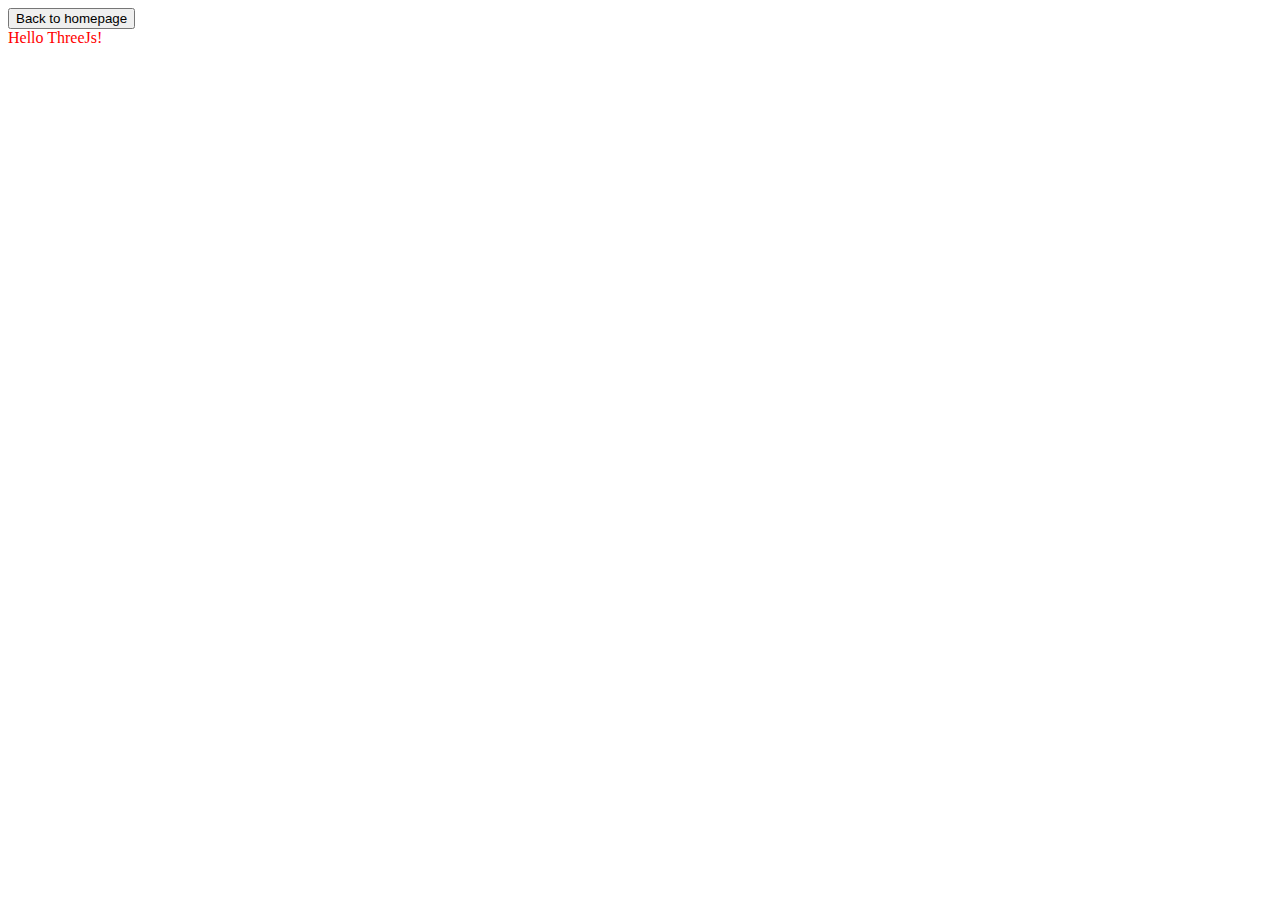
==== three/index.html @ 80b5d541 "update stuff" ====
<!DOCTYPE html>
<html >
<head><meta charset="utf-8">
<title>ThreeJs Playground</title>
<meta name="viewport" content="width=device-width, initial-scale=1">
<meta name="description" content="ThreeJs Playground"><link rel="modulepreload" href="/three/_payload.js"><link rel="modulepreload" as="script" crossorigin href="/static/entry.09808d03.js"><link rel="preload" as="style" href="/static/entry.b7f498ba.css"><link rel="modulepreload" as="script" crossorigin href="/static/three.db7d678b.js"><link rel="prefetch" as="script" crossorigin href="/static/error-component.956f4150.js"><link rel="stylesheet" href="/static/entry.b7f498ba.css"><style>.msg[data-v-6b28dd23]{color:red}</style></head>
<body ><div id="__nuxt"><div><!--[--><!--[--><button ariadisabled="false" type="button" class="el-button" style="" data-v-6b28dd23><!--v-if--><span class=""><!--[-->Back to homepage<!--]--></span></button><div class="msg" data-v-6b28dd23>Hello ThreeJs!</div><div data-v-6b28dd23></div><!--]--><!--]--></div></div><script type="module">import p from "/three/_payload.js";window.__NUXT__={...p,...({state:{},_errors:{},serverRendered:true,prerenderedAt:1683277976035,config:{public:{},app:{baseURL:"\u002F",buildAssetsDir:"\u002Fstatic\u002F",cdnURL:""}}})}</script><script type="module" src="/static/entry.09808d03.js" crossorigin></script></body>
</html>
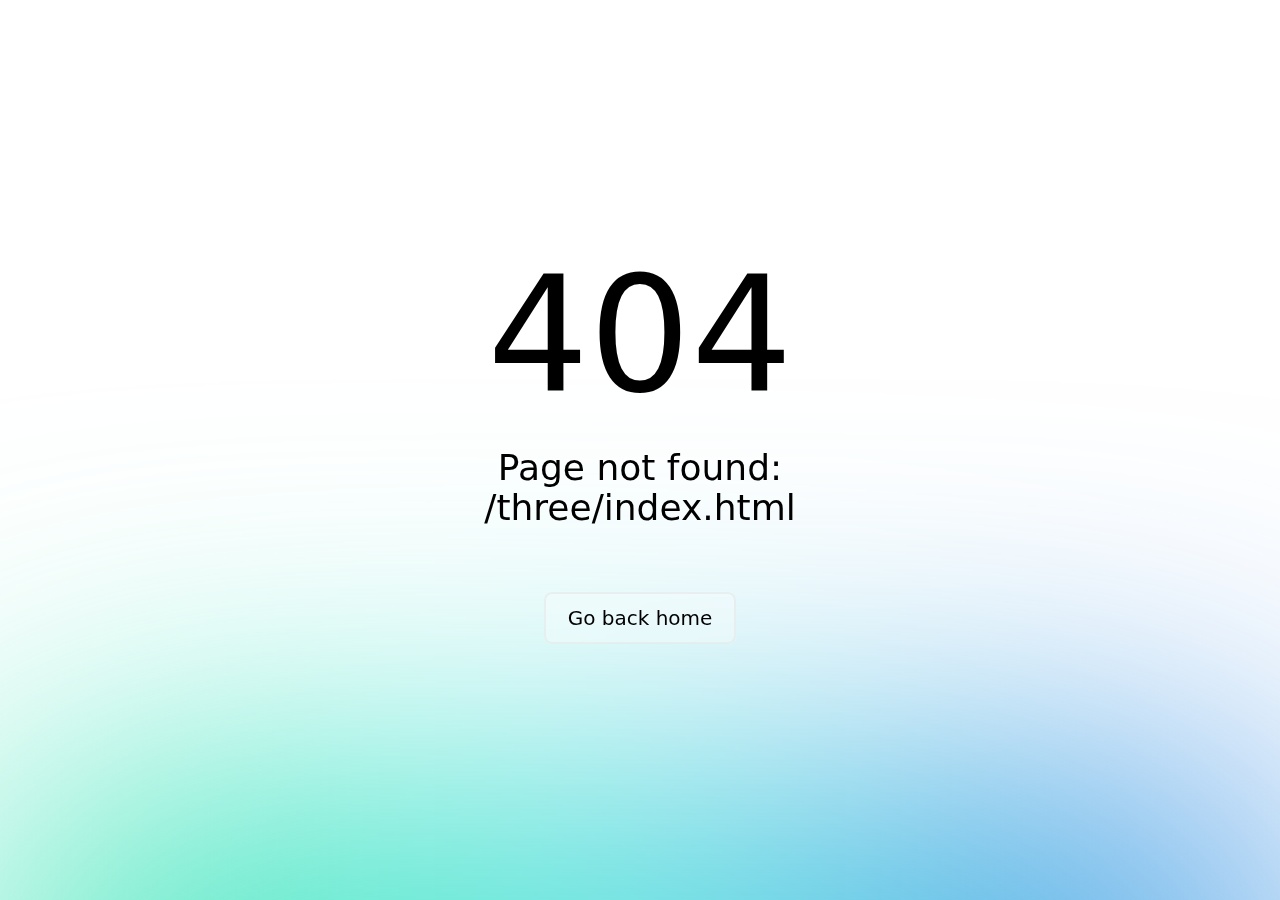
==== commit cd304594: "SSR set false" ====
--- a/three/index.html
+++ b/three/index.html
@@ -1,8 +1,6 @@
 <!DOCTYPE html>
 <html >
 <head><meta charset="utf-8">
-<title>ThreeJs Playground</title>
-<meta name="viewport" content="width=device-width, initial-scale=1">
-<meta name="description" content="ThreeJs Playground"><link rel="modulepreload" href="/three/_payload.js"><link rel="modulepreload" as="script" crossorigin href="/static/entry.09808d03.js"><link rel="preload" as="style" href="/static/entry.b7f498ba.css"><link rel="modulepreload" as="script" crossorigin href="/static/three.db7d678b.js"><link rel="prefetch" as="script" crossorigin href="/static/error-component.956f4150.js"><link rel="stylesheet" href="/static/entry.b7f498ba.css"><style>.msg[data-v-6b28dd23]{color:red}</style></head>
-<body ><div id="__nuxt"><div><!--[--><!--[--><button ariadisabled="false" type="button" class="el-button" style="" data-v-6b28dd23><!--v-if--><span class=""><!--[-->Back to homepage<!--]--></span></button><div class="msg" data-v-6b28dd23>Hello ThreeJs!</div><div data-v-6b28dd23></div><!--]--><!--]--></div></div><script type="module">import p from "/three/_payload.js";window.__NUXT__={...p,...({state:{},_errors:{},serverRendered:true,prerenderedAt:1683277976035,config:{public:{},app:{baseURL:"\u002F",buildAssetsDir:"\u002Fstatic\u002F",cdnURL:""}}})}</script><script type="module" src="/static/entry.09808d03.js" crossorigin></script></body>
+<meta name="viewport" content="width=device-width, initial-scale=1"><link rel="modulepreload" as="script" crossorigin href="/static/entry.09808d03.js"><link rel="preload" as="style" href="/static/entry.b7f498ba.css"><link rel="prefetch" as="script" crossorigin href="/static/error-component.956f4150.js"><link rel="stylesheet" href="/static/entry.b7f498ba.css"></head>
+<body ><div id="__nuxt"></div><script>window.__NUXT__={_errors:{},serverRendered:false,data:{},state:{},config:{public:{},app:{baseURL:"\u002F",buildAssetsDir:"\u002Fstatic\u002F",cdnURL:""}}}</script><script type="module" src="/static/entry.09808d03.js" crossorigin></script></body>
 </html>--- a/static/entry.b7f498ba.css
+++ b/static/entry.b7f498ba.css
@@ -0,0 +1 @@
+@charset "UTF-8";:root{--el-color-primary-rgb:64,158,255;--el-color-success-rgb:103,194,58;--el-color-warning-rgb:230,162,60;--el-color-danger-rgb:245,108,108;--el-color-error-rgb:245,108,108;--el-color-info-rgb:144,147,153;--el-font-size-extra-large:20px;--el-font-size-large:18px;--el-font-size-medium:16px;--el-font-size-base:14px;--el-font-size-small:13px;--el-font-size-extra-small:12px;--el-font-family:"Helvetica Neue",Helvetica,"PingFang SC","Hiragino Sans GB","Microsoft YaHei","微软雅黑",Arial,sans-serif;--el-font-weight-primary:500;--el-font-line-height-primary:24px;--el-index-normal:1;--el-index-top:1000;--el-index-popper:2000;--el-border-radius-base:4px;--el-border-radius-small:2px;--el-border-radius-round:20px;--el-border-radius-circle:100%;--el-transition-duration:.3s;--el-transition-duration-fast:.2s;--el-transition-function-ease-in-out-bezier:cubic-bezier(.645,.045,.355,1);--el-transition-function-fast-bezier:cubic-bezier(.23,1,.32,1);--el-transition-all:all var(--el-transition-duration) var(--el-transition-function-ease-in-out-bezier);--el-transition-fade:opacity var(--el-transition-duration) var(--el-transition-function-fast-bezier);--el-transition-md-fade:transform var(--el-transition-duration) var(--el-transition-function-fast-bezier),opacity var(--el-transition-duration) var(--el-transition-function-fast-bezier);--el-transition-fade-linear:opacity var(--el-transition-duration-fast) linear;--el-transition-border:border-color var(--el-transition-duration-fast) var(--el-transition-function-ease-in-out-bezier);--el-transition-box-shadow:box-shadow var(--el-transition-duration-fast) var(--el-transition-function-ease-in-out-bezier);--el-transition-color:color var(--el-transition-duration-fast) var(--el-transition-function-ease-in-out-bezier);--el-component-size-large:40px;--el-component-size:32px;--el-component-size-small:24px;--el-color-white:#fff;--el-color-black:#000;--el-color-primary:#409eff;--el-color-primary-light-3:#79bbff;--el-color-primary-light-5:#a0cfff;--el-color-primary-light-7:#c6e2ff;--el-color-primary-light-8:#d9ecff;--el-color-primary-light-9:#ecf5ff;--el-color-primary-dark-2:#337ecc;--el-color-success:#67c23a;--el-color-success-light-3:#95d475;--el-color-success-light-5:#b3e19d;--el-color-success-light-7:#d1edc4;--el-color-success-light-8:#e1f3d8;--el-color-success-light-9:#f0f9eb;--el-color-success-dark-2:#529b2e;--el-color-warning:#e6a23c;--el-color-warning-light-3:#eebe77;--el-color-warning-light-5:#f3d19e;--el-color-warning-light-7:#f8e3c5;--el-color-warning-light-8:#faecd8;--el-color-warning-light-9:#fdf6ec;--el-color-warning-dark-2:#b88230;--el-color-danger:#f56c6c;--el-color-danger-light-3:#f89898;--el-color-danger-light-5:#fab6b6;--el-color-danger-light-7:#fcd3d3;--el-color-danger-light-8:#fde2e2;--el-color-danger-light-9:#fef0f0;--el-color-danger-dark-2:#c45656;--el-color-error:#f56c6c;--el-color-error-light-3:#f89898;--el-color-error-light-5:#fab6b6;--el-color-error-light-7:#fcd3d3;--el-color-error-light-8:#fde2e2;--el-color-error-light-9:#fef0f0;--el-color-error-dark-2:#c45656;--el-color-info:#909399;--el-color-info-light-3:#b1b3b8;--el-color-info-light-5:#c8c9cc;--el-color-info-light-7:#dedfe0;--el-color-info-light-8:#e9e9eb;--el-color-info-light-9:#f4f4f5;--el-color-info-dark-2:#73767a;--el-bg-color:#fff;--el-bg-color-page:#f2f3f5;--el-bg-color-overlay:#fff;--el-text-color-primary:#303133;--el-text-color-regular:#606266;--el-text-color-secondary:#909399;--el-text-color-placeholder:#a8abb2;--el-text-color-disabled:#c0c4cc;--el-border-color:#dcdfe6;--el-border-color-light:#e4e7ed;--el-border-color-lighter:#ebeef5;--el-border-color-extra-light:#f2f6fc;--el-border-color-dark:#d4d7de;--el-border-color-darker:#cdd0d6;--el-fill-color:#f0f2f5;--el-fill-color-light:#f5f7fa;--el-fill-color-lighter:#fafafa;--el-fill-color-extra-light:#fafcff;--el-fill-color-dark:#ebedf0;--el-fill-color-darker:#e6e8eb;--el-fill-color-blank:#fff;--el-box-shadow:0px 12px 32px 4px rgba(0,0,0,.04),0px 8px 20px rgba(0,0,0,.08);--el-box-shadow-light:0px 0px 12px rgba(0,0,0,.12);--el-box-shadow-lighter:0px 0px 6px rgba(0,0,0,.12);--el-box-shadow-dark:0px 16px 48px 16px rgba(0,0,0,.08),0px 12px 32px rgba(0,0,0,.12),0px 8px 16px -8px rgba(0,0,0,.16);--el-disabled-bg-color:var(--el-fill-color-light);--el-disabled-text-color:var(--el-text-color-placeholder);--el-disabled-border-color:var(--el-border-color-light);--el-overlay-color:rgba(0,0,0,.8);--el-overlay-color-light:rgba(0,0,0,.7);--el-overlay-color-lighter:rgba(0,0,0,.5);--el-mask-color:hsla(0,0%,100%,.9);--el-mask-color-extra-light:hsla(0,0%,100%,.3);--el-border-width:1px;--el-border-style:solid;--el-border-color-hover:var(--el-text-color-disabled);--el-border:var(--el-border-width) var(--el-border-style) var(--el-border-color);--el-svg-monochrome-grey:var(--el-border-color);color-scheme:light}.fade-in-linear-enter-active,.fade-in-linear-leave-active{transition:var(--el-transition-fade-linear)}.fade-in-linear-enter-from,.fade-in-linear-leave-to{opacity:0}.el-fade-in-linear-enter-active,.el-fade-in-linear-leave-active{transition:var(--el-transition-fade-linear)}.el-fade-in-linear-enter-from,.el-fade-in-linear-leave-to{opacity:0}.el-fade-in-enter-active,.el-fade-in-leave-active{transition:all var(--el-transition-duration) cubic-bezier(.55,0,.1,1)}.el-fade-in-enter-from,.el-fade-in-leave-active{opacity:0}.el-zoom-in-center-enter-active,.el-zoom-in-center-leave-active{transition:all var(--el-transition-duration) cubic-bezier(.55,0,.1,1)}.el-zoom-in-center-enter-from,.el-zoom-in-center-leave-active{opacity:0;transform:scaleX(0)}.el-zoom-in-top-enter-active,.el-zoom-in-top-leave-active{opacity:1;transform:scaleY(1);transform-origin:center top;transition:var(--el-transition-md-fade)}.el-zoom-in-top-enter-active[data-popper-placement^=top],.el-zoom-in-top-leave-active[data-popper-placement^=top]{transform-origin:center bottom}.el-zoom-in-top-enter-from,.el-zoom-in-top-leave-active{opacity:0;transform:scaleY(0)}.el-zoom-in-bottom-enter-active,.el-zoom-in-bottom-leave-active{opacity:1;transform:scaleY(1);transform-origin:center bottom;transition:var(--el-transition-md-fade)}.el-zoom-in-bottom-enter-from,.el-zoom-in-bottom-leave-active{opacity:0;transform:scaleY(0)}.el-zoom-in-left-enter-active,.el-zoom-in-left-leave-active{opacity:1;transform:scale(1);transform-origin:top left;transition:var(--el-transition-md-fade)}.el-zoom-in-left-enter-from,.el-zoom-in-left-leave-active{opacity:0;transform:scale(.45)}.collapse-transition{transition:var(--el-transition-duration) height ease-in-out,var(--el-transition-duration) padding-top ease-in-out,var(--el-transition-duration) padding-bottom ease-in-out}.el-collapse-transition-enter-active,.el-collapse-transition-leave-active{transition:var(--el-transition-duration) max-height ease-in-out,var(--el-transition-duration) padding-top ease-in-out,var(--el-transition-duration) padding-bottom ease-in-out}.horizontal-collapse-transition{transition:var(--el-transition-duration) width ease-in-out,var(--el-transition-duration) padding-left ease-in-out,var(--el-transition-duration) padding-right ease-in-out}.el-list-enter-active,.el-list-leave-active{transition:all 1s}.el-list-enter-from,.el-list-leave-to{opacity:0;transform:translateY(-30px)}.el-list-leave-active{position:absolute!important}.el-opacity-transition{transition:opacity var(--el-transition-duration) cubic-bezier(.55,0,.1,1)}.el-icon-loading{animation:rotating 2s linear infinite}.el-icon--right{margin-left:5px}.el-icon--left{margin-right:5px}@keyframes rotating{0%{transform:rotate(0)}to{transform:rotate(1turn)}}.el-icon{--color:inherit;fill:currentColor;align-items:center;color:var(--color);display:inline-flex;font-size:inherit;height:1em;justify-content:center;line-height:1em;position:relative;width:1em}.el-icon.is-loading{animation:rotating 2s linear infinite}.el-icon svg{height:1em;width:1em}.el-affix--fixed{position:fixed}.el-alert{--el-alert-padding:8px 16px;--el-alert-border-radius-base:var(--el-border-radius-base);--el-alert-title-font-size:13px;--el-alert-description-font-size:12px;--el-alert-close-font-size:12px;--el-alert-close-customed-font-size:13px;--el-alert-icon-size:16px;--el-alert-icon-large-size:28px;align-items:center;background-color:var(--el-color-white);border-radius:var(--el-alert-border-radius-base);box-sizing:border-box;display:flex;margin:0;opacity:1;overflow:hidden;padding:var(--el-alert-padding);position:relative;transition:opacity var(--el-transition-duration-fast);width:100%}.el-alert.is-light .el-alert__close-btn{color:var(--el-text-color-placeholder)}.el-alert.is-dark .el-alert__close-btn,.el-alert.is-dark .el-alert__description{color:var(--el-color-white)}.el-alert.is-center{justify-content:center}.el-alert--success{--el-alert-bg-color:var(--el-color-success-light-9)}.el-alert--success.is-light{background-color:var(--el-alert-bg-color)}.el-alert--success.is-light,.el-alert--success.is-light .el-alert__description{color:var(--el-color-success)}.el-alert--success.is-dark{background-color:var(--el-color-success);color:var(--el-color-white)}.el-alert--info{--el-alert-bg-color:var(--el-color-info-light-9)}.el-alert--info.is-light{background-color:var(--el-alert-bg-color)}.el-alert--info.is-light,.el-alert--info.is-light .el-alert__description{color:var(--el-color-info)}.el-alert--info.is-dark{background-color:var(--el-color-info);color:var(--el-color-white)}.el-alert--warning{--el-alert-bg-color:var(--el-color-warning-light-9)}.el-alert--warning.is-light{background-color:var(--el-alert-bg-color)}.el-alert--warning.is-light,.el-alert--warning.is-light .el-alert__description{color:var(--el-color-warning)}.el-alert--warning.is-dark{background-color:var(--el-color-warning);color:var(--el-color-white)}.el-alert--error{--el-alert-bg-color:var(--el-color-error-light-9)}.el-alert--error.is-light{background-color:var(--el-alert-bg-color)}.el-alert--error.is-light,.el-alert--error.is-light .el-alert__description{color:var(--el-color-error)}.el-alert--error.is-dark{background-color:var(--el-color-error);color:var(--el-color-white)}.el-alert__content{display:table-cell;padding:0 8px}.el-alert .el-alert__icon{font-size:var(--el-alert-icon-size);width:var(--el-alert-icon-size)}.el-alert .el-alert__icon.is-big{font-size:var(--el-alert-icon-large-size);width:var(--el-alert-icon-large-size)}.el-alert__title{font-size:var(--el-alert-title-font-size);line-height:18px;vertical-align:text-top}.el-alert__title.is-bold{font-weight:700}.el-alert .el-alert__description{font-size:var(--el-alert-description-font-size);margin:5px 0 0}.el-alert .el-alert__close-btn{cursor:pointer;font-size:var(--el-alert-close-font-size);opacity:1;position:absolute;right:15px;top:12px}.el-alert .el-alert__close-btn.is-customed{font-size:var(--el-alert-close-customed-font-size);font-style:normal;top:9px}.el-alert-fade-enter-from,.el-alert-fade-leave-active{opacity:0}.el-aside{box-sizing:border-box;flex-shrink:0;overflow:auto;width:var(--el-aside-width,300px)}.el-autocomplete{display:inline-block;position:relative}.el-autocomplete__popper.el-popper{background:var(--el-bg-color-overlay);box-shadow:var(--el-box-shadow-light)}.el-autocomplete__popper.el-popper,.el-autocomplete__popper.el-popper .el-popper__arrow:before{border:1px solid var(--el-border-color-light)}.el-autocomplete__popper.el-popper[data-popper-placement^=top] .el-popper__arrow:before{border-left-color:transparent;border-top-color:transparent}.el-autocomplete__popper.el-popper[data-popper-placement^=bottom] .el-popper__arrow:before{border-bottom-color:transparent;border-right-color:transparent}.el-autocomplete__popper.el-popper[data-popper-placement^=left] .el-popper__arrow:before{border-bottom-color:transparent;border-left-color:transparent}.el-autocomplete__popper.el-popper[data-popper-placement^=right] .el-popper__arrow:before{border-right-color:transparent;border-top-color:transparent}.el-autocomplete-suggestion{border-radius:var(--el-border-radius-base);box-sizing:border-box}.el-autocomplete-suggestion__wrap{box-sizing:border-box;max-height:280px;padding:10px 0}.el-autocomplete-suggestion__list{margin:0;padding:0}.el-autocomplete-suggestion li{color:var(--el-text-color-regular);cursor:pointer;font-size:var(--el-font-size-base);line-height:34px;list-style:none;margin:0;overflow:hidden;padding:0 20px;text-align:left;text-overflow:ellipsis;white-space:nowrap}.el-autocomplete-suggestion li.highlighted,.el-autocomplete-suggestion li:hover{background-color:var(--el-fill-color-light)}.el-autocomplete-suggestion li.divider{border-top:1px solid var(--el-color-black);margin-top:6px}.el-autocomplete-suggestion li.divider:last-child{margin-bottom:-6px}.el-autocomplete-suggestion.is-loading li{color:var(--el-text-color-secondary);font-size:20px;height:100px;line-height:100px;text-align:center}.el-autocomplete-suggestion.is-loading li:after{content:"";display:inline-block;height:100%;vertical-align:middle}.el-autocomplete-suggestion.is-loading li:hover{background-color:var(--el-bg-color-overlay)}.el-autocomplete-suggestion.is-loading .el-icon-loading{vertical-align:middle}.el-avatar{--el-avatar-text-color:var(--el-color-white);--el-avatar-bg-color:var(--el-text-color-disabled);--el-avatar-text-size:14px;--el-avatar-icon-size:18px;--el-avatar-border-radius:var(--el-border-radius-base);--el-avatar-size-large:56px;--el-avatar-size-small:24px;--el-avatar-size:40px;align-items:center;background:var(--el-avatar-bg-color);box-sizing:border-box;color:var(--el-avatar-text-color);display:inline-flex;font-size:var(--el-avatar-text-size);height:var(--el-avatar-size);justify-content:center;overflow:hidden;text-align:center;width:var(--el-avatar-size)}.el-avatar>img{display:block;height:100%}.el-avatar--circle{border-radius:50%}.el-avatar--square{border-radius:var(--el-avatar-border-radius)}.el-avatar--icon{font-size:var(--el-avatar-icon-size)}.el-avatar--small{--el-avatar-size:24px}.el-avatar--large{--el-avatar-size:56px}.el-backtop{--el-backtop-bg-color:var(--el-bg-color-overlay);--el-backtop-text-color:var(--el-color-primary);--el-backtop-hover-bg-color:var(--el-border-color-extra-light);align-items:center;background-color:var(--el-backtop-bg-color);border-radius:50%;box-shadow:var(--el-box-shadow-lighter);color:var(--el-backtop-text-color);cursor:pointer;display:flex;font-size:20px;height:40px;justify-content:center;position:fixed;width:40px;z-index:5}.el-backtop:hover{background-color:var(--el-backtop-hover-bg-color)}.el-backtop__icon{font-size:20px}.el-badge{--el-badge-bg-color:var(--el-color-danger);--el-badge-radius:10px;--el-badge-font-size:12px;--el-badge-padding:6px;--el-badge-size:18px;display:inline-block;position:relative;vertical-align:middle;width:-moz-fit-content;width:fit-content}.el-badge__content{align-items:center;background-color:var(--el-badge-bg-color);border:1px solid var(--el-bg-color);border-radius:var(--el-badge-radius);color:var(--el-color-white);display:inline-flex;font-size:var(--el-badge-font-size);height:var(--el-badge-size);justify-content:center;padding:0 var(--el-badge-padding);white-space:nowrap}.el-badge__content.is-fixed{position:absolute;right:calc(1px + var(--el-badge-size)/2);top:0;transform:translateY(-50%) translate(100%);z-index:var(--el-index-normal)}.el-badge__content.is-fixed.is-dot{right:5px}.el-badge__content.is-dot{border-radius:50%;height:8px;padding:0;right:0;width:8px}.el-badge__content--primary{background-color:var(--el-color-primary)}.el-badge__content--success{background-color:var(--el-color-success)}.el-badge__content--warning{background-color:var(--el-color-warning)}.el-badge__content--info{background-color:var(--el-color-info)}.el-badge__content--danger{background-color:var(--el-color-danger)}.el-breadcrumb{font-size:14px;line-height:1}.el-breadcrumb:after,.el-breadcrumb:before{content:"";display:table}.el-breadcrumb:after{clear:both}.el-breadcrumb__separator{color:var(--el-text-color-placeholder);font-weight:700;margin:0 9px}.el-breadcrumb__separator.el-icon{font-weight:400;margin:0 6px}.el-breadcrumb__separator.el-icon svg{vertical-align:middle}.el-breadcrumb__item{align-items:center;display:inline-flex;float:left}.el-breadcrumb__inner{color:var(--el-text-color-regular)}.el-breadcrumb__inner a,.el-breadcrumb__inner.is-link{color:var(--el-text-color-primary);font-weight:700;text-decoration:none;transition:var(--el-transition-color)}.el-breadcrumb__inner a:hover,.el-breadcrumb__inner.is-link:hover{color:var(--el-color-primary);cursor:pointer}.el-breadcrumb__item:last-child .el-breadcrumb__inner,.el-breadcrumb__item:last-child .el-breadcrumb__inner a,.el-breadcrumb__item:last-child .el-breadcrumb__inner a:hover,.el-breadcrumb__item:last-child .el-breadcrumb__inner:hover{color:var(--el-text-color-regular);cursor:text;font-weight:400}.el-breadcrumb__item:last-child .el-breadcrumb__separator{display:none}.el-button-group{display:inline-block;vertical-align:middle}.el-button-group:after,.el-button-group:before{content:"";display:table}.el-button-group:after{clear:both}.el-button-group>.el-button{float:left;position:relative}.el-button-group>.el-button+.el-button{margin-left:0}.el-button-group>.el-button:first-child{border-bottom-right-radius:0;border-top-right-radius:0}.el-button-group>.el-button:last-child{border-bottom-left-radius:0;border-top-left-radius:0}.el-button-group>.el-button:first-child:last-child{border-bottom-left-radius:var(--el-border-radius-base);border-bottom-right-radius:var(--el-border-radius-base);border-top-left-radius:var(--el-border-radius-base);border-top-right-radius:var(--el-border-radius-base)}.el-button-group>.el-button:first-child:last-child.is-round{border-radius:var(--el-border-radius-round)}.el-button-group>.el-button:first-child:last-child.is-circle{border-radius:50%}.el-button-group>.el-button:not(:first-child):not(:last-child){border-radius:0}.el-button-group>.el-button:not(:last-child){margin-right:-1px}.el-button-group>.el-button.is-active,.el-button-group>.el-button:active,.el-button-group>.el-button:focus,.el-button-group>.el-button:hover{z-index:1}.el-button-group>.el-dropdown>.el-button{border-bottom-left-radius:0;border-left-color:var(--el-button-divide-border-color);border-top-left-radius:0}.el-button-group .el-button--primary:first-child{border-right-color:var(--el-button-divide-border-color)}.el-button-group .el-button--primary:last-child{border-left-color:var(--el-button-divide-border-color)}.el-button-group .el-button--primary:not(:first-child):not(:last-child){border-left-color:var(--el-button-divide-border-color);border-right-color:var(--el-button-divide-border-color)}.el-button-group .el-button--success:first-child{border-right-color:var(--el-button-divide-border-color)}.el-button-group .el-button--success:last-child{border-left-color:var(--el-button-divide-border-color)}.el-button-group .el-button--success:not(:first-child):not(:last-child){border-left-color:var(--el-button-divide-border-color);border-right-color:var(--el-button-divide-border-color)}.el-button-group .el-button--warning:first-child{border-right-color:var(--el-button-divide-border-color)}.el-button-group .el-button--warning:last-child{border-left-color:var(--el-button-divide-border-color)}.el-button-group .el-button--warning:not(:first-child):not(:last-child){border-left-color:var(--el-button-divide-border-color);border-right-color:var(--el-button-divide-border-color)}.el-button-group .el-button--danger:first-child{border-right-color:var(--el-button-divide-border-color)}.el-button-group .el-button--danger:last-child{border-left-color:var(--el-button-divide-border-color)}.el-button-group .el-button--danger:not(:first-child):not(:last-child){border-left-color:var(--el-button-divide-border-color);border-right-color:var(--el-button-divide-border-color)}.el-button-group .el-button--info:first-child{border-right-color:var(--el-button-divide-border-color)}.el-button-group .el-button--info:last-child{border-left-color:var(--el-button-divide-border-color)}.el-button-group .el-button--info:not(:first-child):not(:last-child){border-left-color:var(--el-button-divide-border-color);border-right-color:var(--el-button-divide-border-color)}.el-button{--el-button-font-weight:var(--el-font-weight-primary);--el-button-border-color:var(--el-border-color);--el-button-bg-color:var(--el-fill-color-blank);--el-button-text-color:var(--el-text-color-regular);--el-button-disabled-text-color:var(--el-disabled-text-color);--el-button-disabled-bg-color:var(--el-fill-color-blank);--el-button-disabled-border-color:var(--el-border-color-light);--el-button-divide-border-color:hsla(0,0%,100%,.5);--el-button-hover-text-color:var(--el-color-primary);--el-button-hover-bg-color:var(--el-color-primary-light-9);--el-button-hover-border-color:var(--el-color-primary-light-7);--el-button-active-text-color:var(--el-button-hover-text-color);--el-button-active-border-color:var(--el-color-primary);--el-button-active-bg-color:var(--el-button-hover-bg-color);--el-button-outline-color:var(--el-color-primary-light-5);--el-button-hover-link-text-color:var(--el-color-info);--el-button-active-color:var(--el-text-color-primary);align-items:center;-webkit-appearance:none;background-color:var(--el-button-bg-color);border:var(--el-border);border-color:var(--el-button-border-color);border-radius:var(--el-border-radius-base);box-sizing:border-box;color:var(--el-button-text-color);cursor:pointer;display:inline-flex;font-size:var(--el-font-size-base);font-weight:var(--el-button-font-weight);height:32px;justify-content:center;line-height:1;outline:0;padding:8px 15px;text-align:center;transition:.1s;-webkit-user-select:none;user-select:none;vertical-align:middle;white-space:nowrap}.el-button:focus,.el-button:hover{background-color:var(--el-button-hover-bg-color);border-color:var(--el-button-hover-border-color);color:var(--el-button-hover-text-color);outline:0}.el-button:active{background-color:var(--el-button-active-bg-color);border-color:var(--el-button-active-border-color);color:var(--el-button-active-text-color);outline:0}.el-button:focus-visible{outline:2px solid var(--el-button-outline-color);outline-offset:1px}.el-button>span{align-items:center;display:inline-flex}.el-button+.el-button{margin-left:12px}.el-button.is-round{padding:8px 15px}.el-button::-moz-focus-inner{border:0}.el-button [class*=el-icon]+span{margin-left:6px}.el-button [class*=el-icon] svg{vertical-align:bottom}.el-button.is-plain{--el-button-hover-text-color:var(--el-color-primary);--el-button-hover-bg-color:var(--el-fill-color-blank);--el-button-hover-border-color:var(--el-color-primary)}.el-button.is-active{background-color:var(--el-button-active-bg-color);border-color:var(--el-button-active-border-color);color:var(--el-button-active-text-color);outline:0}.el-button.is-disabled,.el-button.is-disabled:focus,.el-button.is-disabled:hover{background-color:var(--el-button-disabled-bg-color);background-image:none;border-color:var(--el-button-disabled-border-color);color:var(--el-button-disabled-text-color);cursor:not-allowed}.el-button.is-loading{pointer-events:none;position:relative}.el-button.is-loading:before{background-color:var(--el-mask-color-extra-light);border-radius:inherit;bottom:-1px;content:"";left:-1px;pointer-events:none;position:absolute;right:-1px;top:-1px;z-index:1}.el-button.is-round{border-radius:var(--el-border-radius-round)}.el-button.is-circle{border-radius:50%;padding:8px}.el-button.is-text{background-color:transparent;border:0 solid transparent;color:var(--el-button-text-color)}.el-button.is-text.is-disabled{background-color:transparent!important;color:var(--el-button-disabled-text-color)}.el-button.is-text:not(.is-disabled):focus,.el-button.is-text:not(.is-disabled):hover{background-color:var(--el-fill-color-light)}.el-button.is-text:not(.is-disabled):focus-visible{outline:2px solid var(--el-button-outline-color);outline-offset:1px}.el-button.is-text:not(.is-disabled):active{background-color:var(--el-fill-color)}.el-button.is-text:not(.is-disabled).is-has-bg{background-color:var(--el-fill-color-light)}.el-button.is-text:not(.is-disabled).is-has-bg:focus,.el-button.is-text:not(.is-disabled).is-has-bg:hover{background-color:var(--el-fill-color)}.el-button.is-text:not(.is-disabled).is-has-bg:active{background-color:var(--el-fill-color-dark)}.el-button__text--expand{letter-spacing:.3em;margin-right:-.3em}.el-button.is-link{background:0 0;border-color:transparent;color:var(--el-button-text-color);height:auto;padding:2px}.el-button.is-link:focus,.el-button.is-link:hover{color:var(--el-button-hover-link-text-color)}.el-button.is-link.is-disabled{background-color:transparent!important;border-color:transparent!important;color:var(--el-button-disabled-text-color)}.el-button.is-link:not(.is-disabled):active,.el-button.is-link:not(.is-disabled):focus,.el-button.is-link:not(.is-disabled):hover{background-color:transparent;border-color:transparent}.el-button.is-link:not(.is-disabled):active{color:var(--el-button-active-color)}.el-button--text{background:0 0;border-color:transparent;color:var(--el-color-primary);padding-left:0;padding-right:0}.el-button--text.is-disabled{background-color:transparent!important;border-color:transparent!important;color:var(--el-button-disabled-text-color)}.el-button--text:not(.is-disabled):focus,.el-button--text:not(.is-disabled):hover{background-color:transparent;border-color:transparent;color:var(--el-color-primary-light-3)}.el-button--text:not(.is-disabled):active{background-color:transparent;border-color:transparent;color:var(--el-color-primary-dark-2)}.el-button__link--expand{letter-spacing:.3em;margin-right:-.3em}.el-button--primary{--el-button-text-color:var(--el-color-white);--el-button-bg-color:var(--el-color-primary);--el-button-border-color:var(--el-color-primary);--el-button-outline-color:var(--el-color-primary-light-5);--el-button-active-color:var(--el-color-primary-dark-2);--el-button-hover-text-color:var(--el-color-white);--el-button-hover-link-text-color:var(--el-color-primary-light-5);--el-button-hover-bg-color:var(--el-color-primary-light-3);--el-button-hover-border-color:var(--el-color-primary-light-3);--el-button-active-bg-color:var(--el-color-primary-dark-2);--el-button-active-border-color:var(--el-color-primary-dark-2);--el-button-disabled-text-color:var(--el-color-white);--el-button-disabled-bg-color:var(--el-color-primary-light-5);--el-button-disabled-border-color:var(--el-color-primary-light-5)}.el-button--primary.is-link,.el-button--primary.is-plain,.el-button--primary.is-text{--el-button-text-color:var(--el-color-primary);--el-button-bg-color:var(--el-color-primary-light-9);--el-button-border-color:var(--el-color-primary-light-5);--el-button-hover-text-color:var(--el-color-white);--el-button-hover-bg-color:var(--el-color-primary);--el-button-hover-border-color:var(--el-color-primary);--el-button-active-text-color:var(--el-color-white)}.el-button--primary.is-link.is-disabled,.el-button--primary.is-link.is-disabled:active,.el-button--primary.is-link.is-disabled:focus,.el-button--primary.is-link.is-disabled:hover,.el-button--primary.is-plain.is-disabled,.el-button--primary.is-plain.is-disabled:active,.el-button--primary.is-plain.is-disabled:focus,.el-button--primary.is-plain.is-disabled:hover,.el-button--primary.is-text.is-disabled,.el-button--primary.is-text.is-disabled:active,.el-button--primary.is-text.is-disabled:focus,.el-button--primary.is-text.is-disabled:hover{background-color:var(--el-color-primary-light-9);border-color:var(--el-color-primary-light-8);color:var(--el-color-primary-light-5)}.el-button--success{--el-button-text-color:var(--el-color-white);--el-button-bg-color:var(--el-color-success);--el-button-border-color:var(--el-color-success);--el-button-outline-color:var(--el-color-success-light-5);--el-button-active-color:var(--el-color-success-dark-2);--el-button-hover-text-color:var(--el-color-white);--el-button-hover-link-text-color:var(--el-color-success-light-5);--el-button-hover-bg-color:var(--el-color-success-light-3);--el-button-hover-border-color:var(--el-color-success-light-3);--el-button-active-bg-color:var(--el-color-success-dark-2);--el-button-active-border-color:var(--el-color-success-dark-2);--el-button-disabled-text-color:var(--el-color-white);--el-button-disabled-bg-color:var(--el-color-success-light-5);--el-button-disabled-border-color:var(--el-color-success-light-5)}.el-button--success.is-link,.el-button--success.is-plain,.el-button--success.is-text{--el-button-text-color:var(--el-color-success);--el-button-bg-color:var(--el-color-success-light-9);--el-button-border-color:var(--el-color-success-light-5);--el-button-hover-text-color:var(--el-color-white);--el-button-hover-bg-color:var(--el-color-success);--el-button-hover-border-color:var(--el-color-success);--el-button-active-text-color:var(--el-color-white)}.el-button--success.is-link.is-disabled,.el-button--success.is-link.is-disabled:active,.el-button--success.is-link.is-disabled:focus,.el-button--success.is-link.is-disabled:hover,.el-button--success.is-plain.is-disabled,.el-button--success.is-plain.is-disabled:active,.el-button--success.is-plain.is-disabled:focus,.el-button--success.is-plain.is-disabled:hover,.el-button--success.is-text.is-disabled,.el-button--success.is-text.is-disabled:active,.el-button--success.is-text.is-disabled:focus,.el-button--success.is-text.is-disabled:hover{background-color:var(--el-color-success-light-9);border-color:var(--el-color-success-light-8);color:var(--el-color-success-light-5)}.el-button--warning{--el-button-text-color:var(--el-color-white);--el-button-bg-color:var(--el-color-warning);--el-button-border-color:var(--el-color-warning);--el-button-outline-color:var(--el-color-warning-light-5);--el-button-active-color:var(--el-color-warning-dark-2);--el-button-hover-text-color:var(--el-color-white);--el-button-hover-link-text-color:var(--el-color-warning-light-5);--el-button-hover-bg-color:var(--el-color-warning-light-3);--el-button-hover-border-color:var(--el-color-warning-light-3);--el-button-active-bg-color:var(--el-color-warning-dark-2);--el-button-active-border-color:var(--el-color-warning-dark-2);--el-button-disabled-text-color:var(--el-color-white);--el-button-disabled-bg-color:var(--el-color-warning-light-5);--el-button-disabled-border-color:var(--el-color-warning-light-5)}.el-button--warning.is-link,.el-button--warning.is-plain,.el-button--warning.is-text{--el-button-text-color:var(--el-color-warning);--el-button-bg-color:var(--el-color-warning-light-9);--el-button-border-color:var(--el-color-warning-light-5);--el-button-hover-text-color:var(--el-color-white);--el-button-hover-bg-color:var(--el-color-warning);--el-button-hover-border-color:var(--el-color-warning);--el-button-active-text-color:var(--el-color-white)}.el-button--warning.is-link.is-disabled,.el-button--warning.is-link.is-disabled:active,.el-button--warning.is-link.is-disabled:focus,.el-button--warning.is-link.is-disabled:hover,.el-button--warning.is-plain.is-disabled,.el-button--warning.is-plain.is-disabled:active,.el-button--warning.is-plain.is-disabled:focus,.el-button--warning.is-plain.is-disabled:hover,.el-button--warning.is-text.is-disabled,.el-button--warning.is-text.is-disabled:active,.el-button--warning.is-text.is-disabled:focus,.el-button--warning.is-text.is-disabled:hover{background-color:var(--el-color-warning-light-9);border-color:var(--el-color-warning-light-8);color:var(--el-color-warning-light-5)}.el-button--danger{--el-button-text-color:var(--el-color-white);--el-button-bg-color:var(--el-color-danger);--el-button-border-color:var(--el-color-danger);--el-button-outline-color:var(--el-color-danger-light-5);--el-button-active-color:var(--el-color-danger-dark-2);--el-button-hover-text-color:var(--el-color-white);--el-button-hover-link-text-color:var(--el-color-danger-light-5);--el-button-hover-bg-color:var(--el-color-danger-light-3);--el-button-hover-border-color:var(--el-color-danger-light-3);--el-button-active-bg-color:var(--el-color-danger-dark-2);--el-button-active-border-color:var(--el-color-danger-dark-2);--el-button-disabled-text-color:var(--el-color-white);--el-button-disabled-bg-color:var(--el-color-danger-light-5);--el-button-disabled-border-color:var(--el-color-danger-light-5)}.el-button--danger.is-link,.el-button--danger.is-plain,.el-button--danger.is-text{--el-button-text-color:var(--el-color-danger);--el-button-bg-color:var(--el-color-danger-light-9);--el-button-border-color:var(--el-color-danger-light-5);--el-button-hover-text-color:var(--el-color-white);--el-button-hover-bg-color:var(--el-color-danger);--el-button-hover-border-color:var(--el-color-danger);--el-button-active-text-color:var(--el-color-white)}.el-button--danger.is-link.is-disabled,.el-button--danger.is-link.is-disabled:active,.el-button--danger.is-link.is-disabled:focus,.el-button--danger.is-link.is-disabled:hover,.el-button--danger.is-plain.is-disabled,.el-button--danger.is-plain.is-disabled:active,.el-button--danger.is-plain.is-disabled:focus,.el-button--danger.is-plain.is-disabled:hover,.el-button--danger.is-text.is-disabled,.el-button--danger.is-text.is-disabled:active,.el-button--danger.is-text.is-disabled:focus,.el-button--danger.is-text.is-disabled:hover{background-color:var(--el-color-danger-light-9);border-color:var(--el-color-danger-light-8);color:var(--el-color-danger-light-5)}.el-button--info{--el-button-text-color:var(--el-color-white);--el-button-bg-color:var(--el-color-info);--el-button-border-color:var(--el-color-info);--el-button-outline-color:var(--el-color-info-light-5);--el-button-active-color:var(--el-color-info-dark-2);--el-button-hover-text-color:var(--el-color-white);--el-button-hover-link-text-color:var(--el-color-info-light-5);--el-button-hover-bg-color:var(--el-color-info-light-3);--el-button-hover-border-color:var(--el-color-info-light-3);--el-button-active-bg-color:var(--el-color-info-dark-2);--el-button-active-border-color:var(--el-color-info-dark-2);--el-button-disabled-text-color:var(--el-color-white);--el-button-disabled-bg-color:var(--el-color-info-light-5);--el-button-disabled-border-color:var(--el-color-info-light-5)}.el-button--info.is-link,.el-button--info.is-plain,.el-button--info.is-text{--el-button-text-color:var(--el-color-info);--el-button-bg-color:var(--el-color-info-light-9);--el-button-border-color:var(--el-color-info-light-5);--el-button-hover-text-color:var(--el-color-white);--el-button-hover-bg-color:var(--el-color-info);--el-button-hover-border-color:var(--el-color-info);--el-button-active-text-color:var(--el-color-white)}.el-button--info.is-link.is-disabled,.el-button--info.is-link.is-disabled:active,.el-button--info.is-link.is-disabled:focus,.el-button--info.is-link.is-disabled:hover,.el-button--info.is-plain.is-disabled,.el-button--info.is-plain.is-disabled:active,.el-button--info.is-plain.is-disabled:focus,.el-button--info.is-plain.is-disabled:hover,.el-button--info.is-text.is-disabled,.el-button--info.is-text.is-disabled:active,.el-button--info.is-text.is-disabled:focus,.el-button--info.is-text.is-disabled:hover{background-color:var(--el-color-info-light-9);border-color:var(--el-color-info-light-8);color:var(--el-color-info-light-5)}.el-button--large{--el-button-size:40px;border-radius:var(--el-border-radius-base);font-size:var(--el-font-size-base);height:var(--el-button-size);padding:12px 19px}.el-button--large [class*=el-icon]+span{margin-left:8px}.el-button--large.is-round{padding:12px 19px}.el-button--large.is-circle{padding:12px;width:var(--el-button-size)}.el-button--small{--el-button-size:24px;border-radius:calc(var(--el-border-radius-base) - 1px);font-size:12px;height:var(--el-button-size);padding:5px 11px}.el-button--small [class*=el-icon]+span{margin-left:4px}.el-button--small.is-round{padding:5px 11px}.el-button--small.is-circle{padding:5px;width:var(--el-button-size)}.el-calendar{--el-calendar-border:var(--el-table-border,1px solid var(--el-border-color-lighter));--el-calendar-header-border-bottom:var(--el-calendar-border);--el-calendar-selected-bg-color:var(--el-color-primary-light-9);--el-calendar-cell-width:85px;background-color:var(--el-fill-color-blank)}.el-calendar__header{border-bottom:var(--el-calendar-header-border-bottom);display:flex;justify-content:space-between;padding:12px 20px}.el-calendar__title{align-self:center;color:var(--el-text-color)}.el-calendar__body{padding:12px 20px 35px}.el-calendar-table{table-layout:fixed;width:100%}.el-calendar-table thead th{color:var(--el-text-color-regular);font-weight:400;padding:12px 0}.el-calendar-table:not(.is-range) td.next,.el-calendar-table:not(.is-range) td.prev{color:var(--el-text-color-placeholder)}.el-calendar-table td{border-bottom:var(--el-calendar-border);border-right:var(--el-calendar-border);transition:background-color var(--el-transition-duration-fast) ease;vertical-align:top}.el-calendar-table td.is-selected{background-color:var(--el-calendar-selected-bg-color)}.el-calendar-table td.is-today{color:var(--el-color-primary)}.el-calendar-table tr:first-child td{border-top:var(--el-calendar-border)}.el-calendar-table tr td:first-child{border-left:var(--el-calendar-border)}.el-calendar-table tr.el-calendar-table__row--hide-border td{border-top:none}.el-calendar-table .el-calendar-day{box-sizing:border-box;height:var(--el-calendar-cell-width);padding:8px}.el-calendar-table .el-calendar-day:hover{background-color:var(--el-calendar-selected-bg-color);cursor:pointer}.el-card{--el-card-border-color:var(--el-border-color-light);--el-card-border-radius:4px;--el-card-padding:20px;--el-card-bg-color:var(--el-fill-color-blank);background-color:var(--el-card-bg-color);border:1px solid var(--el-card-border-color);border-radius:var(--el-card-border-radius);color:var(--el-text-color-primary);overflow:hidden;transition:var(--el-transition-duration)}.el-card.is-always-shadow,.el-card.is-hover-shadow:focus,.el-card.is-hover-shadow:hover{box-shadow:var(--el-box-shadow-light)}.el-card__header{border-bottom:1px solid var(--el-card-border-color);box-sizing:border-box;padding:calc(var(--el-card-padding) - 2px) var(--el-card-padding)}.el-card__body{padding:var(--el-card-padding)}.el-carousel__item{display:inline-block;height:100%;left:0;overflow:hidden;position:absolute;top:0;width:100%}.el-carousel__item,.el-carousel__item.is-active{z-index:calc(var(--el-index-normal) - 1)}.el-carousel__item--card,.el-carousel__item.is-animating{transition:transform .4s ease-in-out}.el-carousel__item--card{width:50%}.el-carousel__item--card.is-in-stage{cursor:pointer;z-index:var(--el-index-normal)}.el-carousel__item--card.is-in-stage.is-hover .el-carousel__mask,.el-carousel__item--card.is-in-stage:hover .el-carousel__mask{opacity:.12}.el-carousel__item--card.is-active{z-index:calc(var(--el-index-normal) + 1)}.el-carousel__mask{background-color:var(--el-color-white);height:100%;left:0;opacity:.24;position:absolute;top:0;transition:var(--el-transition-duration-fast);width:100%}.el-carousel{--el-carousel-arrow-font-size:12px;--el-carousel-arrow-size:36px;--el-carousel-arrow-background:rgba(31,45,61,.11);--el-carousel-arrow-hover-background:rgba(31,45,61,.23);--el-carousel-indicator-width:30px;--el-carousel-indicator-height:2px;--el-carousel-indicator-padding-horizontal:4px;--el-carousel-indicator-padding-vertical:12px;--el-carousel-indicator-out-color:var(--el-border-color-hover);position:relative}.el-carousel--horizontal{overflow-x:hidden}.el-carousel--vertical{overflow-y:hidden}.el-carousel__container{height:300px;position:relative}.el-carousel__arrow{align-items:center;background-color:var(--el-carousel-arrow-background);border:none;border-radius:50%;color:#fff;cursor:pointer;display:inline-flex;font-size:var(--el-carousel-arrow-font-size);height:var(--el-carousel-arrow-size);justify-content:center;margin:0;outline:0;padding:0;position:absolute;text-align:center;top:50%;transform:translateY(-50%);transition:var(--el-transition-duration);width:var(--el-carousel-arrow-size);z-index:10}.el-carousel__arrow--left{left:16px}.el-carousel__arrow--right{right:16px}.el-carousel__arrow:hover{background-color:var(--el-carousel-arrow-hover-background)}.el-carousel__arrow i{cursor:pointer}.el-carousel__indicators{list-style:none;margin:0;padding:0;position:absolute;z-index:calc(var(--el-index-normal) + 1)}.el-carousel__indicators--horizontal{bottom:0;left:50%;transform:translate(-50%)}.el-carousel__indicators--vertical{right:0;top:50%;transform:translateY(-50%)}.el-carousel__indicators--outside{bottom:calc(var(--el-carousel-indicator-height) + var(--el-carousel-indicator-padding-vertical)*2);position:static;text-align:center;transform:none}.el-carousel__indicators--outside .el-carousel__indicator:hover button{opacity:.64}.el-carousel__indicators--outside button{background-color:var(--el-carousel-indicator-out-color);opacity:.24}.el-carousel__indicators--labels{left:0;right:0;text-align:center;transform:none}.el-carousel__indicators--labels .el-carousel__button{color:#000;font-size:12px;height:auto;padding:2px 18px;width:auto}.el-carousel__indicators--labels .el-carousel__indicator{padding:6px 4px}.el-carousel__indicator{background-color:transparent;cursor:pointer}.el-carousel__indicator:hover button{opacity:.72}.el-carousel__indicator--horizontal{display:inline-block;padding:var(--el-carousel-indicator-padding-vertical) var(--el-carousel-indicator-padding-horizontal)}.el-carousel__indicator--vertical{padding:var(--el-carousel-indicator-padding-horizontal) var(--el-carousel-indicator-padding-vertical)}.el-carousel__indicator--vertical .el-carousel__button{height:calc(var(--el-carousel-indicator-width)/2);width:var(--el-carousel-indicator-height)}.el-carousel__indicator.is-active button{opacity:1}.el-carousel__button{background-color:#fff;border:none;cursor:pointer;display:block;height:var(--el-carousel-indicator-height);margin:0;opacity:.48;outline:0;padding:0;transition:var(--el-transition-duration);width:var(--el-carousel-indicator-width)}.carousel-arrow-left-enter-from,.carousel-arrow-left-leave-active{opacity:0;transform:translateY(-50%) translate(-10px)}.carousel-arrow-right-enter-from,.carousel-arrow-right-leave-active{opacity:0;transform:translateY(-50%) translate(10px)}.el-cascader-panel{--el-cascader-menu-text-color:var(--el-text-color-regular);--el-cascader-menu-selected-text-color:var(--el-color-primary);--el-cascader-menu-fill:var(--el-bg-color-overlay);--el-cascader-menu-font-size:var(--el-font-size-base);--el-cascader-menu-radius:var(--el-border-radius-base);--el-cascader-menu-border:solid 1px var(--el-border-color-light);--el-cascader-menu-shadow:var(--el-box-shadow-light);--el-cascader-node-background-hover:var(--el-fill-color-light);--el-cascader-node-color-disabled:var(--el-text-color-placeholder);--el-cascader-color-empty:var(--el-text-color-placeholder);--el-cascader-tag-background:var(--el-fill-color);border-radius:var(--el-cascader-menu-radius);display:flex;font-size:var(--el-cascader-menu-font-size)}.el-cascader-panel.is-bordered{border:var(--el-cascader-menu-border);border-radius:var(--el-cascader-menu-radius)}.el-cascader-menu{border-right:var(--el-cascader-menu-border);box-sizing:border-box;color:var(--el-cascader-menu-text-color);min-width:180px}.el-cascader-menu:last-child{border-right:none}.el-cascader-menu:last-child .el-cascader-node{padding-right:20px}.el-cascader-menu__wrap.el-scrollbar__wrap{height:204px}.el-cascader-menu__list{box-sizing:border-box;list-style:none;margin:0;min-height:100%;padding:6px 0;position:relative}.el-cascader-menu__hover-zone{height:100%;left:0;pointer-events:none;position:absolute;top:0;width:100%}.el-cascader-menu__empty-text{align-items:center;color:var(--el-cascader-color-empty);display:flex;left:50%;position:absolute;top:50%;transform:translate(-50%,-50%)}.el-cascader-menu__empty-text .is-loading{margin-right:2px}.el-cascader-node{align-items:center;display:flex;height:34px;line-height:34px;outline:0;padding:0 30px 0 20px;position:relative}.el-cascader-node.is-selectable.in-active-path{color:var(--el-cascader-menu-text-color)}.el-cascader-node.in-active-path,.el-cascader-node.is-active,.el-cascader-node.is-selectable.in-checked-path{color:var(--el-cascader-menu-selected-text-color);font-weight:700}.el-cascader-node:not(.is-disabled){cursor:pointer}.el-cascader-node:not(.is-disabled):focus,.el-cascader-node:not(.is-disabled):hover{background:var(--el-cascader-node-background-hover)}.el-cascader-node.is-disabled{color:var(--el-cascader-node-color-disabled);cursor:not-allowed}.el-cascader-node__prefix{left:10px;position:absolute}.el-cascader-node__postfix{position:absolute;right:10px}.el-cascader-node__label{flex:1;overflow:hidden;padding:0 8px;text-align:left;text-overflow:ellipsis;white-space:nowrap}.el-cascader-node>.el-checkbox,.el-cascader-node>.el-radio{margin-right:0}.el-cascader-node>.el-radio .el-radio__label{padding-left:0}.el-cascader{--el-cascader-menu-text-color:var(--el-text-color-regular);--el-cascader-menu-selected-text-color:var(--el-color-primary);--el-cascader-menu-fill:var(--el-bg-color-overlay);--el-cascader-menu-font-size:var(--el-font-size-base);--el-cascader-menu-radius:var(--el-border-radius-base);--el-cascader-menu-border:solid 1px var(--el-border-color-light);--el-cascader-menu-shadow:var(--el-box-shadow-light);--el-cascader-node-background-hover:var(--el-fill-color-light);--el-cascader-node-color-disabled:var(--el-text-color-placeholder);--el-cascader-color-empty:var(--el-text-color-placeholder);--el-cascader-tag-background:var(--el-fill-color);display:inline-block;font-size:var(--el-font-size-base);line-height:32px;outline:0;position:relative;vertical-align:middle}.el-cascader:not(.is-disabled):hover .el-input__wrapper{box-shadow:0 0 0 1px var(--el-input-hover-border-color) inset;cursor:pointer}.el-cascader .el-input{cursor:pointer;display:flex}.el-cascader .el-input .el-input__inner{cursor:pointer;text-overflow:ellipsis}.el-cascader .el-input .el-input__suffix-inner .el-icon{height:calc(100% - 2px)}.el-cascader .el-input .el-input__suffix-inner .el-icon svg{vertical-align:middle}.el-cascader .el-input .icon-arrow-down{font-size:14px;transition:transform var(--el-transition-duration)}.el-cascader .el-input .icon-arrow-down.is-reverse{transform:rotate(180deg)}.el-cascader .el-input .icon-circle-close:hover{color:var(--el-input-clear-hover-color,var(--el-text-color-secondary))}.el-cascader .el-input.is-focus .el-input__wrapper{box-shadow:0 0 0 1px var(--el-input-focus-border-color,var(--el-color-primary)) inset}.el-cascader--large{font-size:14px;line-height:40px}.el-cascader--small{font-size:12px;line-height:24px}.el-cascader.is-disabled .el-cascader__label{color:var(--el-disabled-text-color);z-index:calc(var(--el-index-normal) + 1)}.el-cascader__dropdown{--el-cascader-menu-text-color:var(--el-text-color-regular);--el-cascader-menu-selected-text-color:var(--el-color-primary);--el-cascader-menu-fill:var(--el-bg-color-overlay);--el-cascader-menu-font-size:var(--el-font-size-base);--el-cascader-menu-radius:var(--el-border-radius-base);--el-cascader-menu-border:solid 1px var(--el-border-color-light);--el-cascader-menu-shadow:var(--el-box-shadow-light);--el-cascader-node-background-hover:var(--el-fill-color-light);--el-cascader-node-color-disabled:var(--el-text-color-placeholder);--el-cascader-color-empty:var(--el-text-color-placeholder);--el-cascader-tag-background:var(--el-fill-color);border-radius:var(--el-cascader-menu-radius);font-size:var(--el-cascader-menu-font-size)}.el-cascader__dropdown.el-popper{background:var(--el-cascader-menu-fill)}.el-cascader__dropdown.el-popper,.el-cascader__dropdown.el-popper .el-popper__arrow:before{border:var(--el-cascader-menu-border)}.el-cascader__dropdown.el-popper[data-popper-placement^=top] .el-popper__arrow:before{border-left-color:transparent;border-top-color:transparent}.el-cascader__dropdown.el-popper[data-popper-placement^=bottom] .el-popper__arrow:before{border-bottom-color:transparent;border-right-color:transparent}.el-cascader__dropdown.el-popper[data-popper-placement^=left] .el-popper__arrow:before{border-bottom-color:transparent;border-left-color:transparent}.el-cascader__dropdown.el-popper[data-popper-placement^=right] .el-popper__arrow:before{border-right-color:transparent;border-top-color:transparent}.el-cascader__dropdown.el-popper{box-shadow:var(--el-cascader-menu-shadow)}.el-cascader__tags{box-sizing:border-box;display:flex;flex-wrap:wrap;left:0;line-height:normal;position:absolute;right:30px;text-align:left;top:50%;transform:translateY(-50%)}.el-cascader__tags .el-tag{align-items:center;background:var(--el-cascader-tag-background);display:inline-flex;margin:2px 0 2px 6px;max-width:100%;text-overflow:ellipsis}.el-cascader__tags .el-tag:not(.is-hit){border-color:transparent}.el-cascader__tags .el-tag>span{flex:1;overflow:hidden;text-overflow:ellipsis}.el-cascader__tags .el-tag .el-icon-close{background-color:var(--el-text-color-placeholder);color:var(--el-color-white);flex:none}.el-cascader__tags .el-tag .el-icon-close:hover{background-color:var(--el-text-color-secondary)}.el-cascader__collapse-tags{white-space:normal;z-index:var(--el-index-normal)}.el-cascader__collapse-tags .el-tag{align-items:center;background:var(--el-fill-color);display:inline-flex;margin:2px 0 2px 6px;max-width:100%;text-overflow:ellipsis}.el-cascader__collapse-tags .el-tag:not(.is-hit){border-color:transparent}.el-cascader__collapse-tags .el-tag>span{flex:1;overflow:hidden;text-overflow:ellipsis}.el-cascader__collapse-tags .el-tag .el-icon-close{background-color:var(--el-text-color-placeholder);color:var(--el-color-white);flex:none}.el-cascader__collapse-tags .el-tag .el-icon-close:hover{background-color:var(--el-text-color-secondary)}.el-cascader__suggestion-panel{border-radius:var(--el-cascader-menu-radius)}.el-cascader__suggestion-list{color:var(--el-cascader-menu-text-color);font-size:var(--el-font-size-base);margin:0;max-height:204px;padding:6px 0;text-align:center}.el-cascader__suggestion-item{align-items:center;cursor:pointer;display:flex;height:34px;justify-content:space-between;outline:0;padding:0 15px;text-align:left}.el-cascader__suggestion-item:focus,.el-cascader__suggestion-item:hover{background:var(--el-cascader-node-background-hover)}.el-cascader__suggestion-item.is-checked{color:var(--el-cascader-menu-selected-text-color);font-weight:700}.el-cascader__suggestion-item>span{margin-right:10px}.el-cascader__empty-text{color:var(--el-cascader-color-empty);margin:10px 0}.el-cascader__search-input{background:0 0;border:none;box-sizing:border-box;color:var(--el-cascader-menu-text-color);flex:1;height:24px;margin:2px 0 2px 11px;min-width:60px;outline:0;padding:0}.el-cascader__search-input::placeholder{color:transparent}.el-check-tag{background-color:var(--el-color-info-light-9);border-radius:var(--el-border-radius-base);color:var(--el-color-info);cursor:pointer;display:inline-block;font-size:var(--el-font-size-base);font-weight:700;line-height:var(--el-font-size-base);padding:7px 15px;transition:var(--el-transition-all)}.el-check-tag:hover{background-color:var(--el-color-info-light-7)}.el-check-tag.is-checked{background-color:var(--el-color-primary-light-8);color:var(--el-color-primary)}.el-check-tag.is-checked:hover{background-color:var(--el-color-primary-light-7)}.el-checkbox-button{--el-checkbox-button-checked-bg-color:var(--el-color-primary);--el-checkbox-button-checked-text-color:var(--el-color-white);--el-checkbox-button-checked-border-color:var(--el-color-primary);display:inline-block;position:relative}.el-checkbox-button__inner{-webkit-appearance:none;background:var(--el-button-bg-color,var(--el-fill-color-blank));border:var(--el-border);border-left:0;border-radius:0;box-sizing:border-box;color:var(--el-button-text-color,var(--el-text-color-regular));cursor:pointer;display:inline-block;font-size:var(--el-font-size-base);font-weight:var(--el-checkbox-font-weight);line-height:1;margin:0;outline:0;padding:8px 15px;position:relative;text-align:center;transition:var(--el-transition-all);-webkit-user-select:none;user-select:none;vertical-align:middle;white-space:nowrap}.el-checkbox-button__inner.is-round{padding:8px 15px}.el-checkbox-button__inner:hover{color:var(--el-color-primary)}.el-checkbox-button__inner [class*=el-icon-]{line-height:.9}.el-checkbox-button__inner [class*=el-icon-]+span{margin-left:5px}.el-checkbox-button__original{margin:0;opacity:0;outline:0;position:absolute;z-index:-1}.el-checkbox-button.is-checked .el-checkbox-button__inner{background-color:var(--el-checkbox-button-checked-bg-color);border-color:var(--el-checkbox-button-checked-border-color);box-shadow:-1px 0 0 0 var(--el-color-primary-light-7);color:var(--el-checkbox-button-checked-text-color)}.el-checkbox-button.is-checked:first-child .el-checkbox-button__inner{border-left-color:var(--el-checkbox-button-checked-border-color)}.el-checkbox-button.is-disabled .el-checkbox-button__inner{background-color:var(--el-button-disabled-bg-color,var(--el-fill-color-blank));background-image:none;border-color:var(--el-button-disabled-border-color,var(--el-border-color-light));box-shadow:none;color:var(--el-disabled-text-color);cursor:not-allowed}.el-checkbox-button.is-disabled:first-child .el-checkbox-button__inner{border-left-color:var(--el-button-disabled-border-color,var(--el-border-color-light))}.el-checkbox-button:first-child .el-checkbox-button__inner{border-bottom-left-radius:var(--el-border-radius-base);border-left:var(--el-border);border-top-left-radius:var(--el-border-radius-base);box-shadow:none!important}.el-checkbox-button.is-focus .el-checkbox-button__inner{border-color:var(--el-checkbox-button-checked-border-color)}.el-checkbox-button:last-child .el-checkbox-button__inner{border-bottom-right-radius:var(--el-border-radius-base);border-top-right-radius:var(--el-border-radius-base)}.el-checkbox-button--large .el-checkbox-button__inner{border-radius:0;font-size:var(--el-font-size-base);padding:12px 19px}.el-checkbox-button--large .el-checkbox-button__inner.is-round{padding:12px 19px}.el-checkbox-button--small .el-checkbox-button__inner{border-radius:0;font-size:12px;padding:5px 11px}.el-checkbox-button--small .el-checkbox-button__inner.is-round{padding:5px 11px}.el-checkbox-group{font-size:0;line-height:0}.el-checkbox{--el-checkbox-font-size:14px;--el-checkbox-font-weight:var(--el-font-weight-primary);--el-checkbox-text-color:var(--el-text-color-regular);--el-checkbox-input-height:14px;--el-checkbox-input-width:14px;--el-checkbox-border-radius:var(--el-border-radius-small);--el-checkbox-bg-color:var(--el-fill-color-blank);--el-checkbox-input-border:var(--el-border);--el-checkbox-disabled-border-color:var(--el-border-color);--el-checkbox-disabled-input-fill:var(--el-fill-color-light);--el-checkbox-disabled-icon-color:var(--el-text-color-placeholder);--el-checkbox-disabled-checked-input-fill:var(--el-border-color-extra-light);--el-checkbox-disabled-checked-input-border-color:var(--el-border-color);--el-checkbox-disabled-checked-icon-color:var(--el-text-color-placeholder);--el-checkbox-checked-text-color:var(--el-color-primary);--el-checkbox-checked-input-border-color:var(--el-color-primary);--el-checkbox-checked-bg-color:var(--el-color-primary);--el-checkbox-checked-icon-color:var(--el-color-white);--el-checkbox-input-border-color-hover:var(--el-color-primary);align-items:center;color:var(--el-checkbox-text-color);cursor:pointer;display:inline-flex;font-size:var(--el-font-size-base);font-weight:var(--el-checkbox-font-weight);height:32px;margin-right:30px;position:relative;-webkit-user-select:none;user-select:none;white-space:nowrap}.el-checkbox.is-disabled{cursor:not-allowed}.el-checkbox.is-bordered{border:var(--el-border);border-radius:var(--el-border-radius-base);box-sizing:border-box;padding:0 15px 0 9px}.el-checkbox.is-bordered.is-checked{border-color:var(--el-color-primary)}.el-checkbox.is-bordered.is-disabled{border-color:var(--el-border-color-lighter)}.el-checkbox.is-bordered.el-checkbox--large{border-radius:var(--el-border-radius-base);padding:0 19px 0 11px}.el-checkbox.is-bordered.el-checkbox--large .el-checkbox__label{font-size:var(--el-font-size-base)}.el-checkbox.is-bordered.el-checkbox--large .el-checkbox__inner{height:14px;width:14px}.el-checkbox.is-bordered.el-checkbox--small{border-radius:calc(var(--el-border-radius-base) - 1px);padding:0 11px 0 7px}.el-checkbox.is-bordered.el-checkbox--small .el-checkbox__label{font-size:12px}.el-checkbox.is-bordered.el-checkbox--small .el-checkbox__inner{height:12px;width:12px}.el-checkbox.is-bordered.el-checkbox--small .el-checkbox__inner:after{height:6px;width:2px}.el-checkbox input:focus-visible+.el-checkbox__inner{border-radius:var(--el-checkbox-border-radius);outline:2px solid var(--el-checkbox-input-border-color-hover);outline-offset:1px}.el-checkbox__input{cursor:pointer;display:inline-flex;outline:0;position:relative;white-space:nowrap}.el-checkbox__input.is-disabled .el-checkbox__inner{background-color:var(--el-checkbox-disabled-input-fill);border-color:var(--el-checkbox-disabled-border-color);cursor:not-allowed}.el-checkbox__input.is-disabled .el-checkbox__inner:after{border-color:var(--el-checkbox-disabled-icon-color);cursor:not-allowed}.el-checkbox__input.is-disabled.is-checked .el-checkbox__inner{background-color:var(--el-checkbox-disabled-checked-input-fill);border-color:var(--el-checkbox-disabled-checked-input-border-color)}.el-checkbox__input.is-disabled.is-checked .el-checkbox__inner:after{border-color:var(--el-checkbox-disabled-checked-icon-color)}.el-checkbox__input.is-disabled.is-indeterminate .el-checkbox__inner{background-color:var(--el-checkbox-disabled-checked-input-fill);border-color:var(--el-checkbox-disabled-checked-input-border-color)}.el-checkbox__input.is-disabled.is-indeterminate .el-checkbox__inner:before{background-color:var(--el-checkbox-disabled-checked-icon-color);border-color:var(--el-checkbox-disabled-checked-icon-color)}.el-checkbox__input.is-disabled+span.el-checkbox__label{color:var(--el-disabled-text-color);cursor:not-allowed}.el-checkbox__input.is-checked .el-checkbox__inner{background-color:var(--el-checkbox-checked-bg-color);border-color:var(--el-checkbox-checked-input-border-color)}.el-checkbox__input.is-checked .el-checkbox__inner:after{transform:rotate(45deg) scaleY(1)}.el-checkbox__input.is-checked+.el-checkbox__label{color:var(--el-checkbox-checked-text-color)}.el-checkbox__input.is-focus:not(.is-checked) .el-checkbox__original:not(:focus-visible){border-color:var(--el-checkbox-input-border-color-hover)}.el-checkbox__input.is-indeterminate .el-checkbox__inner{background-color:var(--el-checkbox-checked-bg-color);border-color:var(--el-checkbox-checked-input-border-color)}.el-checkbox__input.is-indeterminate .el-checkbox__inner:before{background-color:var(--el-checkbox-checked-icon-color);content:"";display:block;height:2px;left:0;position:absolute;right:0;top:5px;transform:scale(.5)}.el-checkbox__input.is-indeterminate .el-checkbox__inner:after{display:none}.el-checkbox__inner{background-color:var(--el-checkbox-bg-color);border:var(--el-checkbox-input-border);border-radius:var(--el-checkbox-border-radius);box-sizing:border-box;display:inline-block;height:var(--el-checkbox-input-height);position:relative;transition:border-color .25s cubic-bezier(.71,-.46,.29,1.46),background-color .25s cubic-bezier(.71,-.46,.29,1.46),outline .25s cubic-bezier(.71,-.46,.29,1.46);width:var(--el-checkbox-input-width);z-index:var(--el-index-normal)}.el-checkbox__inner:hover{border-color:var(--el-checkbox-input-border-color-hover)}.el-checkbox__inner:after{border:1px solid var(--el-checkbox-checked-icon-color);border-left:0;border-top:0;box-sizing:content-box;content:"";height:7px;left:4px;position:absolute;top:1px;transform:rotate(45deg) scaleY(0);transform-origin:center;transition:transform .15s ease-in 50ms;width:3px}.el-checkbox__original{height:0;margin:0;opacity:0;outline:0;position:absolute;width:0;z-index:-1}.el-checkbox__label{display:inline-block;font-size:var(--el-checkbox-font-size);line-height:1;padding-left:8px}.el-checkbox.el-checkbox--large{height:40px}.el-checkbox.el-checkbox--large .el-checkbox__label{font-size:14px}.el-checkbox.el-checkbox--large .el-checkbox__inner{height:14px;width:14px}.el-checkbox.el-checkbox--small{height:24px}.el-checkbox.el-checkbox--small .el-checkbox__label{font-size:12px}.el-checkbox.el-checkbox--small .el-checkbox__inner{height:12px;width:12px}.el-checkbox.el-checkbox--small .el-checkbox__input.is-indeterminate .el-checkbox__inner:before{top:4px}.el-checkbox.el-checkbox--small .el-checkbox__inner:after{height:6px;width:2px}.el-checkbox:last-of-type{margin-right:0}[class*=el-col-]{box-sizing:border-box}[class*=el-col-].is-guttered{display:block;min-height:1px}.el-col-0,.el-col-0.is-guttered{display:none}.el-col-0{flex:0 0 0%;max-width:0}.el-col-offset-0{margin-left:0}.el-col-pull-0{position:relative;right:0}.el-col-push-0{left:0;position:relative}.el-col-1{flex:0 0 4.1666666667%;max-width:4.1666666667%}.el-col-offset-1{margin-left:4.1666666667%}.el-col-pull-1{position:relative;right:4.1666666667%}.el-col-push-1{left:4.1666666667%;position:relative}.el-col-2{flex:0 0 8.3333333333%;max-width:8.3333333333%}.el-col-offset-2{margin-left:8.3333333333%}.el-col-pull-2{position:relative;right:8.3333333333%}.el-col-push-2{left:8.3333333333%;position:relative}.el-col-3{flex:0 0 12.5%;max-width:12.5%}.el-col-offset-3{margin-left:12.5%}.el-col-pull-3{position:relative;right:12.5%}.el-col-push-3{left:12.5%;position:relative}.el-col-4{flex:0 0 16.6666666667%;max-width:16.6666666667%}.el-col-offset-4{margin-left:16.6666666667%}.el-col-pull-4{position:relative;right:16.6666666667%}.el-col-push-4{left:16.6666666667%;position:relative}.el-col-5{flex:0 0 20.8333333333%;max-width:20.8333333333%}.el-col-offset-5{margin-left:20.8333333333%}.el-col-pull-5{position:relative;right:20.8333333333%}.el-col-push-5{left:20.8333333333%;position:relative}.el-col-6{flex:0 0 25%;max-width:25%}.el-col-offset-6{margin-left:25%}.el-col-pull-6{position:relative;right:25%}.el-col-push-6{left:25%;position:relative}.el-col-7{flex:0 0 29.1666666667%;max-width:29.1666666667%}.el-col-offset-7{margin-left:29.1666666667%}.el-col-pull-7{position:relative;right:29.1666666667%}.el-col-push-7{left:29.1666666667%;position:relative}.el-col-8{flex:0 0 33.3333333333%;max-width:33.3333333333%}.el-col-offset-8{margin-left:33.3333333333%}.el-col-pull-8{position:relative;right:33.3333333333%}.el-col-push-8{left:33.3333333333%;position:relative}.el-col-9{flex:0 0 37.5%;max-width:37.5%}.el-col-offset-9{margin-left:37.5%}.el-col-pull-9{position:relative;right:37.5%}.el-col-push-9{left:37.5%;position:relative}.el-col-10{flex:0 0 41.6666666667%;max-width:41.6666666667%}.el-col-offset-10{margin-left:41.6666666667%}.el-col-pull-10{position:relative;right:41.6666666667%}.el-col-push-10{left:41.6666666667%;position:relative}.el-col-11{flex:0 0 45.8333333333%;max-width:45.8333333333%}.el-col-offset-11{margin-left:45.8333333333%}.el-col-pull-11{position:relative;right:45.8333333333%}.el-col-push-11{left:45.8333333333%;position:relative}.el-col-12{flex:0 0 50%;max-width:50%}.el-col-offset-12{margin-left:50%}.el-col-pull-12{position:relative;right:50%}.el-col-push-12{left:50%;position:relative}.el-col-13{flex:0 0 54.1666666667%;max-width:54.1666666667%}.el-col-offset-13{margin-left:54.1666666667%}.el-col-pull-13{position:relative;right:54.1666666667%}.el-col-push-13{left:54.1666666667%;position:relative}.el-col-14{flex:0 0 58.3333333333%;max-width:58.3333333333%}.el-col-offset-14{margin-left:58.3333333333%}.el-col-pull-14{position:relative;right:58.3333333333%}.el-col-push-14{left:58.3333333333%;position:relative}.el-col-15{flex:0 0 62.5%;max-width:62.5%}.el-col-offset-15{margin-left:62.5%}.el-col-pull-15{position:relative;right:62.5%}.el-col-push-15{left:62.5%;position:relative}.el-col-16{flex:0 0 66.6666666667%;max-width:66.6666666667%}.el-col-offset-16{margin-left:66.6666666667%}.el-col-pull-16{position:relative;right:66.6666666667%}.el-col-push-16{left:66.6666666667%;position:relative}.el-col-17{flex:0 0 70.8333333333%;max-width:70.8333333333%}.el-col-offset-17{margin-left:70.8333333333%}.el-col-pull-17{position:relative;right:70.8333333333%}.el-col-push-17{left:70.8333333333%;position:relative}.el-col-18{flex:0 0 75%;max-width:75%}.el-col-offset-18{margin-left:75%}.el-col-pull-18{position:relative;right:75%}.el-col-push-18{left:75%;position:relative}.el-col-19{flex:0 0 79.1666666667%;max-width:79.1666666667%}.el-col-offset-19{margin-left:79.1666666667%}.el-col-pull-19{position:relative;right:79.1666666667%}.el-col-push-19{left:79.1666666667%;position:relative}.el-col-20{flex:0 0 83.3333333333%;max-width:83.3333333333%}.el-col-offset-20{margin-left:83.3333333333%}.el-col-pull-20{position:relative;right:83.3333333333%}.el-col-push-20{left:83.3333333333%;position:relative}.el-col-21{flex:0 0 87.5%;max-width:87.5%}.el-col-offset-21{margin-left:87.5%}.el-col-pull-21{position:relative;right:87.5%}.el-col-push-21{left:87.5%;position:relative}.el-col-22{flex:0 0 91.6666666667%;max-width:91.6666666667%}.el-col-offset-22{margin-left:91.6666666667%}.el-col-pull-22{position:relative;right:91.6666666667%}.el-col-push-22{left:91.6666666667%;position:relative}.el-col-23{flex:0 0 95.8333333333%;max-width:95.8333333333%}.el-col-offset-23{margin-left:95.8333333333%}.el-col-pull-23{position:relative;right:95.8333333333%}.el-col-push-23{left:95.8333333333%;position:relative}.el-col-24{flex:0 0 100%;max-width:100%}.el-col-offset-24{margin-left:100%}.el-col-pull-24{position:relative;right:100%}.el-col-push-24{left:100%;position:relative}@media only screen and (max-width:768px){.el-col-xs-0,.el-col-xs-0.is-guttered{display:none}.el-col-xs-0{flex:0 0 0%;max-width:0}.el-col-xs-offset-0{margin-left:0}.el-col-xs-pull-0{position:relative;right:0}.el-col-xs-push-0{left:0;position:relative}.el-col-xs-1{display:block;flex:0 0 4.1666666667%;max-width:4.1666666667%}.el-col-xs-offset-1{margin-left:4.1666666667%}.el-col-xs-pull-1{position:relative;right:4.1666666667%}.el-col-xs-push-1{left:4.1666666667%;position:relative}.el-col-xs-2{display:block;flex:0 0 8.3333333333%;max-width:8.3333333333%}.el-col-xs-offset-2{margin-left:8.3333333333%}.el-col-xs-pull-2{position:relative;right:8.3333333333%}.el-col-xs-push-2{left:8.3333333333%;position:relative}.el-col-xs-3{display:block;flex:0 0 12.5%;max-width:12.5%}.el-col-xs-offset-3{margin-left:12.5%}.el-col-xs-pull-3{position:relative;right:12.5%}.el-col-xs-push-3{left:12.5%;position:relative}.el-col-xs-4{display:block;flex:0 0 16.6666666667%;max-width:16.6666666667%}.el-col-xs-offset-4{margin-left:16.6666666667%}.el-col-xs-pull-4{position:relative;right:16.6666666667%}.el-col-xs-push-4{left:16.6666666667%;position:relative}.el-col-xs-5{display:block;flex:0 0 20.8333333333%;max-width:20.8333333333%}.el-col-xs-offset-5{margin-left:20.8333333333%}.el-col-xs-pull-5{position:relative;right:20.8333333333%}.el-col-xs-push-5{left:20.8333333333%;position:relative}.el-col-xs-6{display:block;flex:0 0 25%;max-width:25%}.el-col-xs-offset-6{margin-left:25%}.el-col-xs-pull-6{position:relative;right:25%}.el-col-xs-push-6{left:25%;position:relative}.el-col-xs-7{display:block;flex:0 0 29.1666666667%;max-width:29.1666666667%}.el-col-xs-offset-7{margin-left:29.1666666667%}.el-col-xs-pull-7{position:relative;right:29.1666666667%}.el-col-xs-push-7{left:29.1666666667%;position:relative}.el-col-xs-8{display:block;flex:0 0 33.3333333333%;max-width:33.3333333333%}.el-col-xs-offset-8{margin-left:33.3333333333%}.el-col-xs-pull-8{position:relative;right:33.3333333333%}.el-col-xs-push-8{left:33.3333333333%;position:relative}.el-col-xs-9{display:block;flex:0 0 37.5%;max-width:37.5%}.el-col-xs-offset-9{margin-left:37.5%}.el-col-xs-pull-9{position:relative;right:37.5%}.el-col-xs-push-9{left:37.5%;position:relative}.el-col-xs-10{display:block;flex:0 0 41.6666666667%;max-width:41.6666666667%}.el-col-xs-offset-10{margin-left:41.6666666667%}.el-col-xs-pull-10{position:relative;right:41.6666666667%}.el-col-xs-push-10{left:41.6666666667%;position:relative}.el-col-xs-11{display:block;flex:0 0 45.8333333333%;max-width:45.8333333333%}.el-col-xs-offset-11{margin-left:45.8333333333%}.el-col-xs-pull-11{position:relative;right:45.8333333333%}.el-col-xs-push-11{left:45.8333333333%;position:relative}.el-col-xs-12{display:block;flex:0 0 50%;max-width:50%}.el-col-xs-offset-12{margin-left:50%}.el-col-xs-pull-12{position:relative;right:50%}.el-col-xs-push-12{left:50%;position:relative}.el-col-xs-13{display:block;flex:0 0 54.1666666667%;max-width:54.1666666667%}.el-col-xs-offset-13{margin-left:54.1666666667%}.el-col-xs-pull-13{position:relative;right:54.1666666667%}.el-col-xs-push-13{left:54.1666666667%;position:relative}.el-col-xs-14{display:block;flex:0 0 58.3333333333%;max-width:58.3333333333%}.el-col-xs-offset-14{margin-left:58.3333333333%}.el-col-xs-pull-14{position:relative;right:58.3333333333%}.el-col-xs-push-14{left:58.3333333333%;position:relative}.el-col-xs-15{display:block;flex:0 0 62.5%;max-width:62.5%}.el-col-xs-offset-15{margin-left:62.5%}.el-col-xs-pull-15{position:relative;right:62.5%}.el-col-xs-push-15{left:62.5%;position:relative}.el-col-xs-16{display:block;flex:0 0 66.6666666667%;max-width:66.6666666667%}.el-col-xs-offset-16{margin-left:66.6666666667%}.el-col-xs-pull-16{position:relative;right:66.6666666667%}.el-col-xs-push-16{left:66.6666666667%;position:relative}.el-col-xs-17{display:block;flex:0 0 70.8333333333%;max-width:70.8333333333%}.el-col-xs-offset-17{margin-left:70.8333333333%}.el-col-xs-pull-17{position:relative;right:70.8333333333%}.el-col-xs-push-17{left:70.8333333333%;position:relative}.el-col-xs-18{display:block;flex:0 0 75%;max-width:75%}.el-col-xs-offset-18{margin-left:75%}.el-col-xs-pull-18{position:relative;right:75%}.el-col-xs-push-18{left:75%;position:relative}.el-col-xs-19{display:block;flex:0 0 79.1666666667%;max-width:79.1666666667%}.el-col-xs-offset-19{margin-left:79.1666666667%}.el-col-xs-pull-19{position:relative;right:79.1666666667%}.el-col-xs-push-19{left:79.1666666667%;position:relative}.el-col-xs-20{display:block;flex:0 0 83.3333333333%;max-width:83.3333333333%}.el-col-xs-offset-20{margin-left:83.3333333333%}.el-col-xs-pull-20{position:relative;right:83.3333333333%}.el-col-xs-push-20{left:83.3333333333%;position:relative}.el-col-xs-21{display:block;flex:0 0 87.5%;max-width:87.5%}.el-col-xs-offset-21{margin-left:87.5%}.el-col-xs-pull-21{position:relative;right:87.5%}.el-col-xs-push-21{left:87.5%;position:relative}.el-col-xs-22{display:block;flex:0 0 91.6666666667%;max-width:91.6666666667%}.el-col-xs-offset-22{margin-left:91.6666666667%}.el-col-xs-pull-22{position:relative;right:91.6666666667%}.el-col-xs-push-22{left:91.6666666667%;position:relative}.el-col-xs-23{display:block;flex:0 0 95.8333333333%;max-width:95.8333333333%}.el-col-xs-offset-23{margin-left:95.8333333333%}.el-col-xs-pull-23{position:relative;right:95.8333333333%}.el-col-xs-push-23{left:95.8333333333%;position:relative}.el-col-xs-24{display:block;flex:0 0 100%;max-width:100%}.el-col-xs-offset-24{margin-left:100%}.el-col-xs-pull-24{position:relative;right:100%}.el-col-xs-push-24{left:100%;position:relative}}@media only screen and (min-width:768px){.el-col-sm-0,.el-col-sm-0.is-guttered{display:none}.el-col-sm-0{flex:0 0 0%;max-width:0}.el-col-sm-offset-0{margin-left:0}.el-col-sm-pull-0{position:relative;right:0}.el-col-sm-push-0{left:0;position:relative}.el-col-sm-1{display:block;flex:0 0 4.1666666667%;max-width:4.1666666667%}.el-col-sm-offset-1{margin-left:4.1666666667%}.el-col-sm-pull-1{position:relative;right:4.1666666667%}.el-col-sm-push-1{left:4.1666666667%;position:relative}.el-col-sm-2{display:block;flex:0 0 8.3333333333%;max-width:8.3333333333%}.el-col-sm-offset-2{margin-left:8.3333333333%}.el-col-sm-pull-2{position:relative;right:8.3333333333%}.el-col-sm-push-2{left:8.3333333333%;position:relative}.el-col-sm-3{display:block;flex:0 0 12.5%;max-width:12.5%}.el-col-sm-offset-3{margin-left:12.5%}.el-col-sm-pull-3{position:relative;right:12.5%}.el-col-sm-push-3{left:12.5%;position:relative}.el-col-sm-4{display:block;flex:0 0 16.6666666667%;max-width:16.6666666667%}.el-col-sm-offset-4{margin-left:16.6666666667%}.el-col-sm-pull-4{position:relative;right:16.6666666667%}.el-col-sm-push-4{left:16.6666666667%;position:relative}.el-col-sm-5{display:block;flex:0 0 20.8333333333%;max-width:20.8333333333%}.el-col-sm-offset-5{margin-left:20.8333333333%}.el-col-sm-pull-5{position:relative;right:20.8333333333%}.el-col-sm-push-5{left:20.8333333333%;position:relative}.el-col-sm-6{display:block;flex:0 0 25%;max-width:25%}.el-col-sm-offset-6{margin-left:25%}.el-col-sm-pull-6{position:relative;right:25%}.el-col-sm-push-6{left:25%;position:relative}.el-col-sm-7{display:block;flex:0 0 29.1666666667%;max-width:29.1666666667%}.el-col-sm-offset-7{margin-left:29.1666666667%}.el-col-sm-pull-7{position:relative;right:29.1666666667%}.el-col-sm-push-7{left:29.1666666667%;position:relative}.el-col-sm-8{display:block;flex:0 0 33.3333333333%;max-width:33.3333333333%}.el-col-sm-offset-8{margin-left:33.3333333333%}.el-col-sm-pull-8{position:relative;right:33.3333333333%}.el-col-sm-push-8{left:33.3333333333%;position:relative}.el-col-sm-9{display:block;flex:0 0 37.5%;max-width:37.5%}.el-col-sm-offset-9{margin-left:37.5%}.el-col-sm-pull-9{position:relative;right:37.5%}.el-col-sm-push-9{left:37.5%;position:relative}.el-col-sm-10{display:block;flex:0 0 41.6666666667%;max-width:41.6666666667%}.el-col-sm-offset-10{margin-left:41.6666666667%}.el-col-sm-pull-10{position:relative;right:41.6666666667%}.el-col-sm-push-10{left:41.6666666667%;position:relative}.el-col-sm-11{display:block;flex:0 0 45.8333333333%;max-width:45.8333333333%}.el-col-sm-offset-11{margin-left:45.8333333333%}.el-col-sm-pull-11{position:relative;right:45.8333333333%}.el-col-sm-push-11{left:45.8333333333%;position:relative}.el-col-sm-12{display:block;flex:0 0 50%;max-width:50%}.el-col-sm-offset-12{margin-left:50%}.el-col-sm-pull-12{position:relative;right:50%}.el-col-sm-push-12{left:50%;position:relative}.el-col-sm-13{display:block;flex:0 0 54.1666666667%;max-width:54.1666666667%}.el-col-sm-offset-13{margin-left:54.1666666667%}.el-col-sm-pull-13{position:relative;right:54.1666666667%}.el-col-sm-push-13{left:54.1666666667%;position:relative}.el-col-sm-14{display:block;flex:0 0 58.3333333333%;max-width:58.3333333333%}.el-col-sm-offset-14{margin-left:58.3333333333%}.el-col-sm-pull-14{position:relative;right:58.3333333333%}.el-col-sm-push-14{left:58.3333333333%;position:relative}.el-col-sm-15{display:block;flex:0 0 62.5%;max-width:62.5%}.el-col-sm-offset-15{margin-left:62.5%}.el-col-sm-pull-15{position:relative;right:62.5%}.el-col-sm-push-15{left:62.5%;position:relative}.el-col-sm-16{display:block;flex:0 0 66.6666666667%;max-width:66.6666666667%}.el-col-sm-offset-16{margin-left:66.6666666667%}.el-col-sm-pull-16{position:relative;right:66.6666666667%}.el-col-sm-push-16{left:66.6666666667%;position:relative}.el-col-sm-17{display:block;flex:0 0 70.8333333333%;max-width:70.8333333333%}.el-col-sm-offset-17{margin-left:70.8333333333%}.el-col-sm-pull-17{position:relative;right:70.8333333333%}.el-col-sm-push-17{left:70.8333333333%;position:relative}.el-col-sm-18{display:block;flex:0 0 75%;max-width:75%}.el-col-sm-offset-18{margin-left:75%}.el-col-sm-pull-18{position:relative;right:75%}.el-col-sm-push-18{left:75%;position:relative}.el-col-sm-19{display:block;flex:0 0 79.1666666667%;max-width:79.1666666667%}.el-col-sm-offset-19{margin-left:79.1666666667%}.el-col-sm-pull-19{position:relative;right:79.1666666667%}.el-col-sm-push-19{left:79.1666666667%;position:relative}.el-col-sm-20{display:block;flex:0 0 83.3333333333%;max-width:83.3333333333%}.el-col-sm-offset-20{margin-left:83.3333333333%}.el-col-sm-pull-20{position:relative;right:83.3333333333%}.el-col-sm-push-20{left:83.3333333333%;position:relative}.el-col-sm-21{display:block;flex:0 0 87.5%;max-width:87.5%}.el-col-sm-offset-21{margin-left:87.5%}.el-col-sm-pull-21{position:relative;right:87.5%}.el-col-sm-push-21{left:87.5%;position:relative}.el-col-sm-22{display:block;flex:0 0 91.6666666667%;max-width:91.6666666667%}.el-col-sm-offset-22{margin-left:91.6666666667%}.el-col-sm-pull-22{position:relative;right:91.6666666667%}.el-col-sm-push-22{left:91.6666666667%;position:relative}.el-col-sm-23{display:block;flex:0 0 95.8333333333%;max-width:95.8333333333%}.el-col-sm-offset-23{margin-left:95.8333333333%}.el-col-sm-pull-23{position:relative;right:95.8333333333%}.el-col-sm-push-23{left:95.8333333333%;position:relative}.el-col-sm-24{display:block;flex:0 0 100%;max-width:100%}.el-col-sm-offset-24{margin-left:100%}.el-col-sm-pull-24{position:relative;right:100%}.el-col-sm-push-24{left:100%;position:relative}}@media only screen and (min-width:992px){.el-col-md-0,.el-col-md-0.is-guttered{display:none}.el-col-md-0{flex:0 0 0%;max-width:0}.el-col-md-offset-0{margin-left:0}.el-col-md-pull-0{position:relative;right:0}.el-col-md-push-0{left:0;position:relative}.el-col-md-1{display:block;flex:0 0 4.1666666667%;max-width:4.1666666667%}.el-col-md-offset-1{margin-left:4.1666666667%}.el-col-md-pull-1{position:relative;right:4.1666666667%}.el-col-md-push-1{left:4.1666666667%;position:relative}.el-col-md-2{display:block;flex:0 0 8.3333333333%;max-width:8.3333333333%}.el-col-md-offset-2{margin-left:8.3333333333%}.el-col-md-pull-2{position:relative;right:8.3333333333%}.el-col-md-push-2{left:8.3333333333%;position:relative}.el-col-md-3{display:block;flex:0 0 12.5%;max-width:12.5%}.el-col-md-offset-3{margin-left:12.5%}.el-col-md-pull-3{position:relative;right:12.5%}.el-col-md-push-3{left:12.5%;position:relative}.el-col-md-4{display:block;flex:0 0 16.6666666667%;max-width:16.6666666667%}.el-col-md-offset-4{margin-left:16.6666666667%}.el-col-md-pull-4{position:relative;right:16.6666666667%}.el-col-md-push-4{left:16.6666666667%;position:relative}.el-col-md-5{display:block;flex:0 0 20.8333333333%;max-width:20.8333333333%}.el-col-md-offset-5{margin-left:20.8333333333%}.el-col-md-pull-5{position:relative;right:20.8333333333%}.el-col-md-push-5{left:20.8333333333%;position:relative}.el-col-md-6{display:block;flex:0 0 25%;max-width:25%}.el-col-md-offset-6{margin-left:25%}.el-col-md-pull-6{position:relative;right:25%}.el-col-md-push-6{left:25%;position:relative}.el-col-md-7{display:block;flex:0 0 29.1666666667%;max-width:29.1666666667%}.el-col-md-offset-7{margin-left:29.1666666667%}.el-col-md-pull-7{position:relative;right:29.1666666667%}.el-col-md-push-7{left:29.1666666667%;position:relative}.el-col-md-8{display:block;flex:0 0 33.3333333333%;max-width:33.3333333333%}.el-col-md-offset-8{margin-left:33.3333333333%}.el-col-md-pull-8{position:relative;right:33.3333333333%}.el-col-md-push-8{left:33.3333333333%;position:relative}.el-col-md-9{display:block;flex:0 0 37.5%;max-width:37.5%}.el-col-md-offset-9{margin-left:37.5%}.el-col-md-pull-9{position:relative;right:37.5%}.el-col-md-push-9{left:37.5%;position:relative}.el-col-md-10{display:block;flex:0 0 41.6666666667%;max-width:41.6666666667%}.el-col-md-offset-10{margin-left:41.6666666667%}.el-col-md-pull-10{position:relative;right:41.6666666667%}.el-col-md-push-10{left:41.6666666667%;position:relative}.el-col-md-11{display:block;flex:0 0 45.8333333333%;max-width:45.8333333333%}.el-col-md-offset-11{margin-left:45.8333333333%}.el-col-md-pull-11{position:relative;right:45.8333333333%}.el-col-md-push-11{left:45.8333333333%;position:relative}.el-col-md-12{display:block;flex:0 0 50%;max-width:50%}.el-col-md-offset-12{margin-left:50%}.el-col-md-pull-12{position:relative;right:50%}.el-col-md-push-12{left:50%;position:relative}.el-col-md-13{display:block;flex:0 0 54.1666666667%;max-width:54.1666666667%}.el-col-md-offset-13{margin-left:54.1666666667%}.el-col-md-pull-13{position:relative;right:54.1666666667%}.el-col-md-push-13{left:54.1666666667%;position:relative}.el-col-md-14{display:block;flex:0 0 58.3333333333%;max-width:58.3333333333%}.el-col-md-offset-14{margin-left:58.3333333333%}.el-col-md-pull-14{position:relative;right:58.3333333333%}.el-col-md-push-14{left:58.3333333333%;position:relative}.el-col-md-15{display:block;flex:0 0 62.5%;max-width:62.5%}.el-col-md-offset-15{margin-left:62.5%}.el-col-md-pull-15{position:relative;right:62.5%}.el-col-md-push-15{left:62.5%;position:relative}.el-col-md-16{display:block;flex:0 0 66.6666666667%;max-width:66.6666666667%}.el-col-md-offset-16{margin-left:66.6666666667%}.el-col-md-pull-16{position:relative;right:66.6666666667%}.el-col-md-push-16{left:66.6666666667%;position:relative}.el-col-md-17{display:block;flex:0 0 70.8333333333%;max-width:70.8333333333%}.el-col-md-offset-17{margin-left:70.8333333333%}.el-col-md-pull-17{position:relative;right:70.8333333333%}.el-col-md-push-17{left:70.8333333333%;position:relative}.el-col-md-18{display:block;flex:0 0 75%;max-width:75%}.el-col-md-offset-18{margin-left:75%}.el-col-md-pull-18{position:relative;right:75%}.el-col-md-push-18{left:75%;position:relative}.el-col-md-19{display:block;flex:0 0 79.1666666667%;max-width:79.1666666667%}.el-col-md-offset-19{margin-left:79.1666666667%}.el-col-md-pull-19{position:relative;right:79.1666666667%}.el-col-md-push-19{left:79.1666666667%;position:relative}.el-col-md-20{display:block;flex:0 0 83.3333333333%;max-width:83.3333333333%}.el-col-md-offset-20{margin-left:83.3333333333%}.el-col-md-pull-20{position:relative;right:83.3333333333%}.el-col-md-push-20{left:83.3333333333%;position:relative}.el-col-md-21{display:block;flex:0 0 87.5%;max-width:87.5%}.el-col-md-offset-21{margin-left:87.5%}.el-col-md-pull-21{position:relative;right:87.5%}.el-col-md-push-21{left:87.5%;position:relative}.el-col-md-22{display:block;flex:0 0 91.6666666667%;max-width:91.6666666667%}.el-col-md-offset-22{margin-left:91.6666666667%}.el-col-md-pull-22{position:relative;right:91.6666666667%}.el-col-md-push-22{left:91.6666666667%;position:relative}.el-col-md-23{display:block;flex:0 0 95.8333333333%;max-width:95.8333333333%}.el-col-md-offset-23{margin-left:95.8333333333%}.el-col-md-pull-23{position:relative;right:95.8333333333%}.el-col-md-push-23{left:95.8333333333%;position:relative}.el-col-md-24{display:block;flex:0 0 100%;max-width:100%}.el-col-md-offset-24{margin-left:100%}.el-col-md-pull-24{position:relative;right:100%}.el-col-md-push-24{left:100%;position:relative}}@media only screen and (min-width:1200px){.el-col-lg-0,.el-col-lg-0.is-guttered{display:none}.el-col-lg-0{flex:0 0 0%;max-width:0}.el-col-lg-offset-0{margin-left:0}.el-col-lg-pull-0{position:relative;right:0}.el-col-lg-push-0{left:0;position:relative}.el-col-lg-1{display:block;flex:0 0 4.1666666667%;max-width:4.1666666667%}.el-col-lg-offset-1{margin-left:4.1666666667%}.el-col-lg-pull-1{position:relative;right:4.1666666667%}.el-col-lg-push-1{left:4.1666666667%;position:relative}.el-col-lg-2{display:block;flex:0 0 8.3333333333%;max-width:8.3333333333%}.el-col-lg-offset-2{margin-left:8.3333333333%}.el-col-lg-pull-2{position:relative;right:8.3333333333%}.el-col-lg-push-2{left:8.3333333333%;position:relative}.el-col-lg-3{display:block;flex:0 0 12.5%;max-width:12.5%}.el-col-lg-offset-3{margin-left:12.5%}.el-col-lg-pull-3{position:relative;right:12.5%}.el-col-lg-push-3{left:12.5%;position:relative}.el-col-lg-4{display:block;flex:0 0 16.6666666667%;max-width:16.6666666667%}.el-col-lg-offset-4{margin-left:16.6666666667%}.el-col-lg-pull-4{position:relative;right:16.6666666667%}.el-col-lg-push-4{left:16.6666666667%;position:relative}.el-col-lg-5{display:block;flex:0 0 20.8333333333%;max-width:20.8333333333%}.el-col-lg-offset-5{margin-left:20.8333333333%}.el-col-lg-pull-5{position:relative;right:20.8333333333%}.el-col-lg-push-5{left:20.8333333333%;position:relative}.el-col-lg-6{display:block;flex:0 0 25%;max-width:25%}.el-col-lg-offset-6{margin-left:25%}.el-col-lg-pull-6{position:relative;right:25%}.el-col-lg-push-6{left:25%;position:relative}.el-col-lg-7{display:block;flex:0 0 29.1666666667%;max-width:29.1666666667%}.el-col-lg-offset-7{margin-left:29.1666666667%}.el-col-lg-pull-7{position:relative;right:29.1666666667%}.el-col-lg-push-7{left:29.1666666667%;position:relative}.el-col-lg-8{display:block;flex:0 0 33.3333333333%;max-width:33.3333333333%}.el-col-lg-offset-8{margin-left:33.3333333333%}.el-col-lg-pull-8{position:relative;right:33.3333333333%}.el-col-lg-push-8{left:33.3333333333%;position:relative}.el-col-lg-9{display:block;flex:0 0 37.5%;max-width:37.5%}.el-col-lg-offset-9{margin-left:37.5%}.el-col-lg-pull-9{position:relative;right:37.5%}.el-col-lg-push-9{left:37.5%;position:relative}.el-col-lg-10{display:block;flex:0 0 41.6666666667%;max-width:41.6666666667%}.el-col-lg-offset-10{margin-left:41.6666666667%}.el-col-lg-pull-10{position:relative;right:41.6666666667%}.el-col-lg-push-10{left:41.6666666667%;position:relative}.el-col-lg-11{display:block;flex:0 0 45.8333333333%;max-width:45.8333333333%}.el-col-lg-offset-11{margin-left:45.8333333333%}.el-col-lg-pull-11{position:relative;right:45.8333333333%}.el-col-lg-push-11{left:45.8333333333%;position:relative}.el-col-lg-12{display:block;flex:0 0 50%;max-width:50%}.el-col-lg-offset-12{margin-left:50%}.el-col-lg-pull-12{position:relative;right:50%}.el-col-lg-push-12{left:50%;position:relative}.el-col-lg-13{display:block;flex:0 0 54.1666666667%;max-width:54.1666666667%}.el-col-lg-offset-13{margin-left:54.1666666667%}.el-col-lg-pull-13{position:relative;right:54.1666666667%}.el-col-lg-push-13{left:54.1666666667%;position:relative}.el-col-lg-14{display:block;flex:0 0 58.3333333333%;max-width:58.3333333333%}.el-col-lg-offset-14{margin-left:58.3333333333%}.el-col-lg-pull-14{position:relative;right:58.3333333333%}.el-col-lg-push-14{left:58.3333333333%;position:relative}.el-col-lg-15{display:block;flex:0 0 62.5%;max-width:62.5%}.el-col-lg-offset-15{margin-left:62.5%}.el-col-lg-pull-15{position:relative;right:62.5%}.el-col-lg-push-15{left:62.5%;position:relative}.el-col-lg-16{display:block;flex:0 0 66.6666666667%;max-width:66.6666666667%}.el-col-lg-offset-16{margin-left:66.6666666667%}.el-col-lg-pull-16{position:relative;right:66.6666666667%}.el-col-lg-push-16{left:66.6666666667%;position:relative}.el-col-lg-17{display:block;flex:0 0 70.8333333333%;max-width:70.8333333333%}.el-col-lg-offset-17{margin-left:70.8333333333%}.el-col-lg-pull-17{position:relative;right:70.8333333333%}.el-col-lg-push-17{left:70.8333333333%;position:relative}.el-col-lg-18{display:block;flex:0 0 75%;max-width:75%}.el-col-lg-offset-18{margin-left:75%}.el-col-lg-pull-18{position:relative;right:75%}.el-col-lg-push-18{left:75%;position:relative}.el-col-lg-19{display:block;flex:0 0 79.1666666667%;max-width:79.1666666667%}.el-col-lg-offset-19{margin-left:79.1666666667%}.el-col-lg-pull-19{position:relative;right:79.1666666667%}.el-col-lg-push-19{left:79.1666666667%;position:relative}.el-col-lg-20{display:block;flex:0 0 83.3333333333%;max-width:83.3333333333%}.el-col-lg-offset-20{margin-left:83.3333333333%}.el-col-lg-pull-20{position:relative;right:83.3333333333%}.el-col-lg-push-20{left:83.3333333333%;position:relative}.el-col-lg-21{display:block;flex:0 0 87.5%;max-width:87.5%}.el-col-lg-offset-21{margin-left:87.5%}.el-col-lg-pull-21{position:relative;right:87.5%}.el-col-lg-push-21{left:87.5%;position:relative}.el-col-lg-22{display:block;flex:0 0 91.6666666667%;max-width:91.6666666667%}.el-col-lg-offset-22{margin-left:91.6666666667%}.el-col-lg-pull-22{position:relative;right:91.6666666667%}.el-col-lg-push-22{left:91.6666666667%;position:relative}.el-col-lg-23{display:block;flex:0 0 95.8333333333%;max-width:95.8333333333%}.el-col-lg-offset-23{margin-left:95.8333333333%}.el-col-lg-pull-23{position:relative;right:95.8333333333%}.el-col-lg-push-23{left:95.8333333333%;position:relative}.el-col-lg-24{display:block;flex:0 0 100%;max-width:100%}.el-col-lg-offset-24{margin-left:100%}.el-col-lg-pull-24{position:relative;right:100%}.el-col-lg-push-24{left:100%;position:relative}}@media only screen and (min-width:1920px){.el-col-xl-0,.el-col-xl-0.is-guttered{display:none}.el-col-xl-0{flex:0 0 0%;max-width:0}.el-col-xl-offset-0{margin-left:0}.el-col-xl-pull-0{position:relative;right:0}.el-col-xl-push-0{left:0;position:relative}.el-col-xl-1{display:block;flex:0 0 4.1666666667%;max-width:4.1666666667%}.el-col-xl-offset-1{margin-left:4.1666666667%}.el-col-xl-pull-1{position:relative;right:4.1666666667%}.el-col-xl-push-1{left:4.1666666667%;position:relative}.el-col-xl-2{display:block;flex:0 0 8.3333333333%;max-width:8.3333333333%}.el-col-xl-offset-2{margin-left:8.3333333333%}.el-col-xl-pull-2{position:relative;right:8.3333333333%}.el-col-xl-push-2{left:8.3333333333%;position:relative}.el-col-xl-3{display:block;flex:0 0 12.5%;max-width:12.5%}.el-col-xl-offset-3{margin-left:12.5%}.el-col-xl-pull-3{position:relative;right:12.5%}.el-col-xl-push-3{left:12.5%;position:relative}.el-col-xl-4{display:block;flex:0 0 16.6666666667%;max-width:16.6666666667%}.el-col-xl-offset-4{margin-left:16.6666666667%}.el-col-xl-pull-4{position:relative;right:16.6666666667%}.el-col-xl-push-4{left:16.6666666667%;position:relative}.el-col-xl-5{display:block;flex:0 0 20.8333333333%;max-width:20.8333333333%}.el-col-xl-offset-5{margin-left:20.8333333333%}.el-col-xl-pull-5{position:relative;right:20.8333333333%}.el-col-xl-push-5{left:20.8333333333%;position:relative}.el-col-xl-6{display:block;flex:0 0 25%;max-width:25%}.el-col-xl-offset-6{margin-left:25%}.el-col-xl-pull-6{position:relative;right:25%}.el-col-xl-push-6{left:25%;position:relative}.el-col-xl-7{display:block;flex:0 0 29.1666666667%;max-width:29.1666666667%}.el-col-xl-offset-7{margin-left:29.1666666667%}.el-col-xl-pull-7{position:relative;right:29.1666666667%}.el-col-xl-push-7{left:29.1666666667%;position:relative}.el-col-xl-8{display:block;flex:0 0 33.3333333333%;max-width:33.3333333333%}.el-col-xl-offset-8{margin-left:33.3333333333%}.el-col-xl-pull-8{position:relative;right:33.3333333333%}.el-col-xl-push-8{left:33.3333333333%;position:relative}.el-col-xl-9{display:block;flex:0 0 37.5%;max-width:37.5%}.el-col-xl-offset-9{margin-left:37.5%}.el-col-xl-pull-9{position:relative;right:37.5%}.el-col-xl-push-9{left:37.5%;position:relative}.el-col-xl-10{display:block;flex:0 0 41.6666666667%;max-width:41.6666666667%}.el-col-xl-offset-10{margin-left:41.6666666667%}.el-col-xl-pull-10{position:relative;right:41.6666666667%}.el-col-xl-push-10{left:41.6666666667%;position:relative}.el-col-xl-11{display:block;flex:0 0 45.8333333333%;max-width:45.8333333333%}.el-col-xl-offset-11{margin-left:45.8333333333%}.el-col-xl-pull-11{position:relative;right:45.8333333333%}.el-col-xl-push-11{left:45.8333333333%;position:relative}.el-col-xl-12{display:block;flex:0 0 50%;max-width:50%}.el-col-xl-offset-12{margin-left:50%}.el-col-xl-pull-12{position:relative;right:50%}.el-col-xl-push-12{left:50%;position:relative}.el-col-xl-13{display:block;flex:0 0 54.1666666667%;max-width:54.1666666667%}.el-col-xl-offset-13{margin-left:54.1666666667%}.el-col-xl-pull-13{position:relative;right:54.1666666667%}.el-col-xl-push-13{left:54.1666666667%;position:relative}.el-col-xl-14{display:block;flex:0 0 58.3333333333%;max-width:58.3333333333%}.el-col-xl-offset-14{margin-left:58.3333333333%}.el-col-xl-pull-14{position:relative;right:58.3333333333%}.el-col-xl-push-14{left:58.3333333333%;position:relative}.el-col-xl-15{display:block;flex:0 0 62.5%;max-width:62.5%}.el-col-xl-offset-15{margin-left:62.5%}.el-col-xl-pull-15{position:relative;right:62.5%}.el-col-xl-push-15{left:62.5%;position:relative}.el-col-xl-16{display:block;flex:0 0 66.6666666667%;max-width:66.6666666667%}.el-col-xl-offset-16{margin-left:66.6666666667%}.el-col-xl-pull-16{position:relative;right:66.6666666667%}.el-col-xl-push-16{left:66.6666666667%;position:relative}.el-col-xl-17{display:block;flex:0 0 70.8333333333%;max-width:70.8333333333%}.el-col-xl-offset-17{margin-left:70.8333333333%}.el-col-xl-pull-17{position:relative;right:70.8333333333%}.el-col-xl-push-17{left:70.8333333333%;position:relative}.el-col-xl-18{display:block;flex:0 0 75%;max-width:75%}.el-col-xl-offset-18{margin-left:75%}.el-col-xl-pull-18{position:relative;right:75%}.el-col-xl-push-18{left:75%;position:relative}.el-col-xl-19{display:block;flex:0 0 79.1666666667%;max-width:79.1666666667%}.el-col-xl-offset-19{margin-left:79.1666666667%}.el-col-xl-pull-19{position:relative;right:79.1666666667%}.el-col-xl-push-19{left:79.1666666667%;position:relative}.el-col-xl-20{display:block;flex:0 0 83.3333333333%;max-width:83.3333333333%}.el-col-xl-offset-20{margin-left:83.3333333333%}.el-col-xl-pull-20{position:relative;right:83.3333333333%}.el-col-xl-push-20{left:83.3333333333%;position:relative}.el-col-xl-21{display:block;flex:0 0 87.5%;max-width:87.5%}.el-col-xl-offset-21{margin-left:87.5%}.el-col-xl-pull-21{position:relative;right:87.5%}.el-col-xl-push-21{left:87.5%;position:relative}.el-col-xl-22{display:block;flex:0 0 91.6666666667%;max-width:91.6666666667%}.el-col-xl-offset-22{margin-left:91.6666666667%}.el-col-xl-pull-22{position:relative;right:91.6666666667%}.el-col-xl-push-22{left:91.6666666667%;position:relative}.el-col-xl-23{display:block;flex:0 0 95.8333333333%;max-width:95.8333333333%}.el-col-xl-offset-23{margin-left:95.8333333333%}.el-col-xl-pull-23{position:relative;right:95.8333333333%}.el-col-xl-push-23{left:95.8333333333%;position:relative}.el-col-xl-24{display:block;flex:0 0 100%;max-width:100%}.el-col-xl-offset-24{margin-left:100%}.el-col-xl-pull-24{position:relative;right:100%}.el-col-xl-push-24{left:100%;position:relative}}.el-collapse{--el-collapse-border-color:var(--el-border-color-lighter);--el-collapse-header-height:48px;--el-collapse-header-bg-color:var(--el-fill-color-blank);--el-collapse-header-text-color:var(--el-text-color-primary);--el-collapse-header-font-size:13px;--el-collapse-content-bg-color:var(--el-fill-color-blank);--el-collapse-content-font-size:13px;--el-collapse-content-text-color:var(--el-text-color-primary);border-bottom:1px solid var(--el-collapse-border-color);border-top:1px solid var(--el-collapse-border-color)}.el-collapse-item.is-disabled .el-collapse-item__header{color:var(--el-text-color-disabled);cursor:not-allowed}.el-collapse-item__header{align-items:center;background-color:var(--el-collapse-header-bg-color);border-bottom:1px solid var(--el-collapse-border-color);color:var(--el-collapse-header-text-color);cursor:pointer;display:flex;font-size:var(--el-collapse-header-font-size);font-weight:500;height:var(--el-collapse-header-height);line-height:var(--el-collapse-header-height);outline:0;transition:border-bottom-color var(--el-transition-duration)}.el-collapse-item__arrow{font-weight:300;margin:0 8px 0 auto;transition:transform var(--el-transition-duration)}.el-collapse-item__arrow.is-active{transform:rotate(90deg)}.el-collapse-item__header.focusing:focus:not(:hover){color:var(--el-color-primary)}.el-collapse-item__header.is-active{border-bottom-color:transparent}.el-collapse-item__wrap{background-color:var(--el-collapse-content-bg-color);border-bottom:1px solid var(--el-collapse-border-color);box-sizing:border-box;overflow:hidden;will-change:height}.el-collapse-item__content{color:var(--el-collapse-content-text-color);font-size:var(--el-collapse-content-font-size);line-height:1.7692307692;padding-bottom:25px}.el-collapse-item:last-child{margin-bottom:-1px}.el-color-predefine{display:flex;font-size:12px;margin-top:8px;width:280px}.el-color-predefine__colors{display:flex;flex:1;flex-wrap:wrap}.el-color-predefine__color-selector{border-radius:4px;cursor:pointer;height:20px;margin:0 0 8px 8px;width:20px}.el-color-predefine__color-selector:nth-child(10n+1){margin-left:0}.el-color-predefine__color-selector.selected{box-shadow:0 0 3px 2px var(--el-color-primary)}.el-color-predefine__color-selector>div{border-radius:3px;display:flex;height:100%}.el-color-predefine__color-selector.is-alpha{background-image:url([data-uri])}.el-color-hue-slider{background-color:red;box-sizing:border-box;float:right;height:12px;padding:0 2px;position:relative;width:280px}.el-color-hue-slider__bar{background:linear-gradient(90deg,red 0,#ff0 17%,#0f0 33%,#0ff 50%,#00f 67%,#f0f 83%,red);height:100%;position:relative}.el-color-hue-slider__thumb{background:#fff;border:1px solid var(--el-border-color-lighter);border-radius:1px;box-shadow:0 0 2px #0009;box-sizing:border-box;cursor:pointer;height:100%;left:0;position:absolute;top:0;width:4px;z-index:1}.el-color-hue-slider.is-vertical{height:180px;padding:2px 0;width:12px}.el-color-hue-slider.is-vertical .el-color-hue-slider__bar{background:linear-gradient(180deg,red 0,#ff0 17%,#0f0 33%,#0ff 50%,#00f 67%,#f0f 83%,red)}.el-color-hue-slider.is-vertical .el-color-hue-slider__thumb{height:4px;left:0;top:0;width:100%}.el-color-svpanel{height:180px;position:relative;width:280px}.el-color-svpanel__black,.el-color-svpanel__white{bottom:0;left:0;position:absolute;right:0;top:0}.el-color-svpanel__white{background:linear-gradient(90deg,#fff,hsla(0,0%,100%,0))}.el-color-svpanel__black{background:linear-gradient(0deg,#000,transparent)}.el-color-svpanel__cursor{position:absolute}.el-color-svpanel__cursor>div{border-radius:50%;box-shadow:0 0 0 1.5px #fff,inset 0 0 1px 1px #0000004d,0 0 1px 2px #0006;cursor:head;height:4px;transform:translate(-2px,-2px);width:4px}.el-color-alpha-slider{background-image:linear-gradient(45deg,var(--el-color-picker-alpha-bg-a) 25%,var(--el-color-picker-alpha-bg-b) 25%),linear-gradient(135deg,var(--el-color-picker-alpha-bg-a) 25%,var(--el-color-picker-alpha-bg-b) 25%),linear-gradient(45deg,var(--el-color-picker-alpha-bg-b) 75%,var(--el-color-picker-alpha-bg-a) 75%),linear-gradient(135deg,var(--el-color-picker-alpha-bg-b) 75%,var(--el-color-picker-alpha-bg-a) 75%);background-position:0 0,6px 0,6px -6px,0 6px;background-size:12px 12px;box-sizing:border-box;height:12px;position:relative;width:280px}.el-color-alpha-slider__bar{background:linear-gradient(to right,hsla(0,0%,100%,0) 0,var(--el-bg-color) 100%);height:100%;position:relative}.el-color-alpha-slider__thumb{background:#fff;border:1px solid var(--el-border-color-lighter);border-radius:1px;box-shadow:0 0 2px #0009;box-sizing:border-box;cursor:pointer;height:100%;left:0;position:absolute;top:0;width:4px;z-index:1}.el-color-alpha-slider.is-vertical{height:180px;width:20px}.el-color-alpha-slider.is-vertical .el-color-alpha-slider__bar{background:linear-gradient(180deg,hsla(0,0%,100%,0) 0,#fff)}.el-color-alpha-slider.is-vertical .el-color-alpha-slider__thumb{height:4px;left:0;top:0;width:100%}.el-color-dropdown{width:300px}.el-color-dropdown__main-wrapper{margin-bottom:6px}.el-color-dropdown__main-wrapper:after{clear:both;content:"";display:table}.el-color-dropdown__btns{margin-top:12px;text-align:right}.el-color-dropdown__value{color:#000;float:left;font-size:12px;line-height:26px;width:160px}.el-color-picker{display:inline-block;line-height:normal;outline:0;position:relative}.el-color-picker:hover:not(.is-disabled) .el-color-picker__trigger{border:1px solid var(--el-border-color-hover)}.el-color-picker:focus-visible:not(.is-disabled) .el-color-picker__trigger{outline:2px solid var(--el-color-primary);outline-offset:1px}.el-color-picker.is-disabled .el-color-picker__trigger{cursor:not-allowed}.el-color-picker--large{height:40px}.el-color-picker--large .el-color-picker__trigger{height:40px;width:40px}.el-color-picker--large .el-color-picker__mask{height:38px;width:38px}.el-color-picker--small{height:24px}.el-color-picker--small .el-color-picker__trigger{height:24px;width:24px}.el-color-picker--small .el-color-picker__mask{height:22px;width:22px}.el-color-picker--small .el-color-picker__empty,.el-color-picker--small .el-color-picker__icon{transform:scale(.8)}.el-color-picker__mask{background-color:#ffffffb3;border-radius:4px;cursor:not-allowed;height:30px;left:1px;position:absolute;top:1px;width:30px;z-index:1}.el-color-picker__trigger{align-items:center;border:1px solid var(--el-border-color);border-radius:4px;box-sizing:border-box;cursor:pointer;display:inline-flex;font-size:0;height:32px;justify-content:center;padding:4px;position:relative;width:32px}.el-color-picker__color{border:1px solid var(--el-text-color-secondary);border-radius:var(--el-border-radius-small);box-sizing:border-box;display:block;height:100%;position:relative;text-align:center;width:100%}.el-color-picker__color.is-alpha{background-image:linear-gradient(45deg,var(--el-color-picker-alpha-bg-a) 25%,var(--el-color-picker-alpha-bg-b) 25%),linear-gradient(135deg,var(--el-color-picker-alpha-bg-a) 25%,var(--el-color-picker-alpha-bg-b) 25%),linear-gradient(45deg,var(--el-color-picker-alpha-bg-b) 75%,var(--el-color-picker-alpha-bg-a) 75%),linear-gradient(135deg,var(--el-color-picker-alpha-bg-b) 75%,var(--el-color-picker-alpha-bg-a) 75%);background-position:0 0,6px 0,6px -6px,0 6px;background-size:12px 12px}.el-color-picker__color-inner{align-items:center;display:inline-flex;height:100%;justify-content:center;width:100%}.el-color-picker .el-color-picker__empty{color:var(--el-text-color-secondary);font-size:12px}.el-color-picker .el-color-picker__icon{align-items:center;color:#fff;display:inline-flex;font-size:12px;justify-content:center}.el-color-picker__panel{background-color:#fff;border-radius:var(--el-border-radius-base);box-shadow:var(--el-box-shadow-light);box-sizing:content-box;padding:6px;position:absolute;z-index:10}.el-color-picker__panel.el-popper{border:1px solid var(--el-border-color-lighter)}.el-color-picker,.el-color-picker__panel{--el-color-picker-alpha-bg-a:#ccc;--el-color-picker-alpha-bg-b:transparent}.dark .el-color-picker,.dark .el-color-picker__panel{--el-color-picker-alpha-bg-a:#333}.el-container{box-sizing:border-box;display:flex;flex:1;flex-basis:auto;flex-direction:row;min-width:0}.el-container.is-vertical{flex-direction:column}.el-date-table{font-size:12px;-webkit-user-select:none;user-select:none}.el-date-table.is-week-mode .el-date-table__row:hover .el-date-table-cell{background-color:var(--el-datepicker-inrange-bg-color)}.el-date-table.is-week-mode .el-date-table__row:hover td.available:hover{color:var(--el-datepicker-text-color)}.el-date-table.is-week-mode .el-date-table__row:hover td:first-child .el-date-table-cell{border-bottom-left-radius:15px;border-top-left-radius:15px;margin-left:5px}.el-date-table.is-week-mode .el-date-table__row:hover td:last-child .el-date-table-cell{border-bottom-right-radius:15px;border-top-right-radius:15px;margin-right:5px}.el-date-table.is-week-mode .el-date-table__row.current .el-date-table-cell{background-color:var(--el-datepicker-inrange-bg-color)}.el-date-table td{box-sizing:border-box;cursor:pointer;height:30px;padding:4px 0;position:relative;text-align:center;width:32px}.el-date-table td .el-date-table-cell{box-sizing:border-box;height:30px;padding:3px 0}.el-date-table td .el-date-table-cell .el-date-table-cell__text{border-radius:50%;display:block;height:24px;left:50%;line-height:24px;margin:0 auto;position:absolute;transform:translate(-50%);width:24px}.el-date-table td.next-month,.el-date-table td.prev-month{color:var(--el-datepicker-off-text-color)}.el-date-table td.today{position:relative}.el-date-table td.today .el-date-table-cell__text{color:var(--el-color-primary);font-weight:700}.el-date-table td.today.end-date .el-date-table-cell__text,.el-date-table td.today.start-date .el-date-table-cell__text{color:#fff}.el-date-table td.available:hover{color:var(--el-datepicker-hover-text-color)}.el-date-table td.in-range .el-date-table-cell{background-color:var(--el-datepicker-inrange-bg-color)}.el-date-table td.in-range .el-date-table-cell:hover{background-color:var(--el-datepicker-inrange-hover-bg-color)}.el-date-table td.current:not(.disabled) .el-date-table-cell__text{background-color:var(--el-datepicker-active-color);color:#fff}.el-date-table td.current:not(.disabled):focus-visible .el-date-table-cell__text{outline:2px solid var(--el-datepicker-active-color);outline-offset:1px}.el-date-table td.end-date .el-date-table-cell,.el-date-table td.start-date .el-date-table-cell{color:#fff}.el-date-table td.end-date .el-date-table-cell__text,.el-date-table td.start-date .el-date-table-cell__text{background-color:var(--el-datepicker-active-color)}.el-date-table td.start-date .el-date-table-cell{border-bottom-left-radius:15px;border-top-left-radius:15px;margin-left:5px}.el-date-table td.end-date .el-date-table-cell{border-bottom-right-radius:15px;border-top-right-radius:15px;margin-right:5px}.el-date-table td.disabled .el-date-table-cell{background-color:var(--el-fill-color-light);color:var(--el-text-color-placeholder);cursor:not-allowed;opacity:1}.el-date-table td.selected .el-date-table-cell{background-color:var(--el-datepicker-inrange-bg-color);border-radius:15px;margin-left:5px;margin-right:5px}.el-date-table td.selected .el-date-table-cell:hover{background-color:var(--el-datepicker-inrange-hover-bg-color)}.el-date-table td.selected .el-date-table-cell__text{background-color:var(--el-datepicker-active-color);border-radius:15px;color:#fff}.el-date-table td.week{color:var(--el-datepicker-header-text-color);font-size:80%}.el-date-table td:focus{outline:0}.el-date-table th{border-bottom:1px solid var(--el-border-color-lighter);color:var(--el-datepicker-header-text-color);font-weight:400;padding:5px}.el-month-table{border-collapse:collapse;font-size:12px;margin:-1px}.el-month-table td{cursor:pointer;padding:8px 0;text-align:center}.el-month-table td div{box-sizing:border-box;height:48px;padding:6px 0}.el-month-table td.today .cell{color:var(--el-color-primary);font-weight:700}.el-month-table td.today.end-date .cell,.el-month-table td.today.start-date .cell{color:#fff}.el-month-table td.disabled .cell{background-color:var(--el-fill-color-light);cursor:not-allowed}.el-month-table td.disabled .cell,.el-month-table td.disabled .cell:hover{color:var(--el-text-color-placeholder)}.el-month-table td .cell{border-radius:18px;color:var(--el-datepicker-text-color);display:block;height:36px;line-height:36px;margin:0 auto;width:60px}.el-month-table td .cell:hover{color:var(--el-datepicker-hover-text-color)}.el-month-table td.in-range div{background-color:var(--el-datepicker-inrange-bg-color)}.el-month-table td.in-range div:hover{background-color:var(--el-datepicker-inrange-hover-bg-color)}.el-month-table td.end-date div,.el-month-table td.start-date div{color:#fff}.el-month-table td.end-date .cell,.el-month-table td.start-date .cell{background-color:var(--el-datepicker-active-color);color:#fff}.el-month-table td.start-date div{border-bottom-left-radius:24px;border-top-left-radius:24px}.el-month-table td.end-date div{border-bottom-right-radius:24px;border-top-right-radius:24px}.el-month-table td.current:not(.disabled) .cell{color:var(--el-datepicker-active-color)}.el-month-table td:focus-visible{outline:0}.el-month-table td:focus-visible .cell{outline:2px solid var(--el-datepicker-active-color)}.el-year-table{border-collapse:collapse;font-size:12px;margin:-1px}.el-year-table .el-icon{color:var(--el-datepicker-icon-color)}.el-year-table td{cursor:pointer;padding:20px 3px;text-align:center}.el-year-table td.today .cell{color:var(--el-color-primary);font-weight:700}.el-year-table td.disabled .cell{background-color:var(--el-fill-color-light);cursor:not-allowed}.el-year-table td.disabled .cell,.el-year-table td.disabled .cell:hover{color:var(--el-text-color-placeholder)}.el-year-table td .cell{border-radius:18px;color:var(--el-datepicker-text-color);display:block;height:36px;line-height:36px;margin:0 auto;width:48px}.el-year-table td .cell:hover{color:var(--el-datepicker-hover-text-color)}.el-year-table td.current:not(.disabled) .cell{color:var(--el-datepicker-active-color)}.el-year-table td:focus-visible{outline:0}.el-year-table td:focus-visible .cell{outline:2px solid var(--el-datepicker-active-color)}.el-time-spinner.has-seconds .el-time-spinner__wrapper{width:33.3%}.el-time-spinner__wrapper{display:inline-block;max-height:192px;overflow:auto;position:relative;vertical-align:top;width:50%}.el-time-spinner__wrapper.el-scrollbar__wrap:not(.el-scrollbar__wrap--hidden-default){padding-bottom:15px}.el-time-spinner__wrapper.is-arrow{box-sizing:border-box;overflow:hidden;text-align:center}.el-time-spinner__wrapper.is-arrow .el-time-spinner__list{transform:translateY(-32px)}.el-time-spinner__wrapper.is-arrow .el-time-spinner__item:hover:not(.is-disabled):not(.is-active){background:var(--el-fill-color-light);cursor:default}.el-time-spinner__arrow{color:var(--el-text-color-secondary);cursor:pointer;font-size:12px;height:30px;left:0;line-height:30px;position:absolute;text-align:center;width:100%;z-index:var(--el-index-normal)}.el-time-spinner__arrow:hover{color:var(--el-color-primary)}.el-time-spinner__arrow.arrow-up{top:10px}.el-time-spinner__arrow.arrow-down{bottom:10px}.el-time-spinner__input.el-input{width:70%}.el-time-spinner__input.el-input .el-input__inner,.el-time-spinner__list{padding:0;text-align:center}.el-time-spinner__list{list-style:none;margin:0}.el-time-spinner__list:after,.el-time-spinner__list:before{content:"";display:block;height:80px;width:100%}.el-time-spinner__item{color:var(--el-text-color-regular);font-size:12px;height:32px;line-height:32px}.el-time-spinner__item:hover:not(.is-disabled):not(.is-active){background:var(--el-fill-color-light);cursor:pointer}.el-time-spinner__item.is-active:not(.is-disabled){color:var(--el-text-color-primary);font-weight:700}.el-time-spinner__item.is-disabled{color:var(--el-text-color-placeholder);cursor:not-allowed}.el-picker__popper{--el-datepicker-border-color:var(--el-disabled-border-color)}.el-picker__popper.el-popper{background:var(--el-bg-color-overlay);box-shadow:var(--el-box-shadow-light)}.el-picker__popper.el-popper,.el-picker__popper.el-popper .el-popper__arrow:before{border:1px solid var(--el-datepicker-border-color)}.el-picker__popper.el-popper[data-popper-placement^=top] .el-popper__arrow:before{border-left-color:transparent;border-top-color:transparent}.el-picker__popper.el-popper[data-popper-placement^=bottom] .el-popper__arrow:before{border-bottom-color:transparent;border-right-color:transparent}.el-picker__popper.el-popper[data-popper-placement^=left] .el-popper__arrow:before{border-bottom-color:transparent;border-left-color:transparent}.el-picker__popper.el-popper[data-popper-placement^=right] .el-popper__arrow:before{border-right-color:transparent;border-top-color:transparent}.el-date-editor{--el-date-editor-width:220px;--el-date-editor-monthrange-width:300px;--el-date-editor-daterange-width:350px;--el-date-editor-datetimerange-width:400px;--el-input-text-color:var(--el-text-color-regular);--el-input-border:var(--el-border);--el-input-hover-border:var(--el-border-color-hover);--el-input-focus-border:var(--el-color-primary);--el-input-transparent-border:0 0 0 1px transparent inset;--el-input-border-color:var(--el-border-color);--el-input-border-radius:var(--el-border-radius-base);--el-input-bg-color:var(--el-fill-color-blank);--el-input-icon-color:var(--el-text-color-placeholder);--el-input-placeholder-color:var(--el-text-color-placeholder);--el-input-hover-border-color:var(--el-border-color-hover);--el-input-clear-hover-color:var(--el-text-color-secondary);--el-input-focus-border-color:var(--el-color-primary);display:inline-block;position:relative;text-align:left}.el-date-editor.el-input__wrapper{box-shadow:0 0 0 1px var(--el-input-border-color,var(--el-border-color)) inset}.el-date-editor.el-input__wrapper:hover{box-shadow:0 0 0 1px var(--el-input-hover-border-color) inset}.el-date-editor.el-input,.el-date-editor.el-input__wrapper{height:var(--el-input-height,var(--el-component-size));width:var(--el-date-editor-width)}.el-date-editor--monthrange{--el-date-editor-width:var(--el-date-editor-monthrange-width)}.el-date-editor--daterange,.el-date-editor--timerange{--el-date-editor-width:var(--el-date-editor-daterange-width)}.el-date-editor--datetimerange{--el-date-editor-width:var(--el-date-editor-datetimerange-width)}.el-date-editor--dates .el-input__wrapper{text-overflow:ellipsis;white-space:nowrap}.el-date-editor .clear-icon,.el-date-editor .close-icon{cursor:pointer}.el-date-editor .clear-icon:hover{color:var(--el-text-color-secondary)}.el-date-editor .el-range__icon{color:var(--el-text-color-placeholder);float:left;font-size:14px;height:inherit}.el-date-editor .el-range__icon svg{vertical-align:middle}.el-date-editor .el-range-input{-webkit-appearance:none;appearance:none;background-color:transparent;border:none;color:var(--el-text-color-regular);display:inline-block;font-size:var(--el-font-size-base);height:30px;line-height:30px;margin:0;outline:0;padding:0;text-align:center;width:39%}.el-date-editor .el-range-input::placeholder{color:var(--el-text-color-placeholder)}.el-date-editor .el-range-separator{align-items:center;color:var(--el-text-color-primary);display:inline-flex;flex:1;font-size:14px;height:100%;justify-content:center;margin:0;padding:0 5px;word-break:keep-all}.el-date-editor .el-range__close-icon{color:var(--el-text-color-placeholder);cursor:pointer;font-size:14px;height:inherit;width:unset}.el-date-editor .el-range__close-icon:hover{color:var(--el-text-color-secondary)}.el-date-editor .el-range__close-icon svg{vertical-align:middle}.el-date-editor .el-range__close-icon--hidden{opacity:0;visibility:hidden}.el-range-editor.el-input__wrapper{align-items:center;display:inline-flex;padding:0 10px}.el-range-editor.is-active,.el-range-editor.is-active:hover{box-shadow:0 0 0 1px var(--el-input-focus-border-color) inset}.el-range-editor--large{line-height:var(--el-component-size-large)}.el-range-editor--large.el-input__wrapper{height:var(--el-component-size-large)}.el-range-editor--large .el-range-separator{font-size:14px;line-height:40px}.el-range-editor--large .el-range-input{font-size:14px;height:38px;line-height:38px}.el-range-editor--small{line-height:var(--el-component-size-small)}.el-range-editor--small.el-input__wrapper{height:var(--el-component-size-small)}.el-range-editor--small .el-range-separator{font-size:12px;line-height:24px}.el-range-editor--small .el-range-input{font-size:12px;height:22px;line-height:22px}.el-range-editor.is-disabled{background-color:var(--el-disabled-bg-color);color:var(--el-disabled-text-color);cursor:not-allowed}.el-range-editor.is-disabled,.el-range-editor.is-disabled:focus,.el-range-editor.is-disabled:hover{border-color:var(--el-disabled-border-color)}.el-range-editor.is-disabled input{background-color:var(--el-disabled-bg-color);color:var(--el-disabled-text-color);cursor:not-allowed}.el-range-editor.is-disabled input::placeholder{color:var(--el-text-color-placeholder)}.el-range-editor.is-disabled .el-range-separator{color:var(--el-disabled-text-color)}.el-picker-panel{background:var(--el-bg-color-overlay);border-radius:var(--el-border-radius-base);color:var(--el-text-color-regular);line-height:30px}.el-picker-panel .el-time-panel{background-color:var(--el-bg-color-overlay);border:1px solid var(--el-datepicker-border-color);box-shadow:var(--el-box-shadow-light);margin:5px 0}.el-picker-panel__body-wrapper:after,.el-picker-panel__body:after{clear:both;content:"";display:table}.el-picker-panel__content{margin:15px;position:relative}.el-picker-panel__footer{background-color:var(--el-bg-color-overlay);border-top:1px solid var(--el-datepicker-inner-border-color);font-size:0;padding:4px 12px;position:relative;text-align:right}.el-picker-panel__shortcut{background-color:transparent;border:0;color:var(--el-datepicker-text-color);cursor:pointer;display:block;font-size:14px;line-height:28px;outline:0;padding-left:12px;text-align:left;width:100%}.el-picker-panel__shortcut:hover{color:var(--el-datepicker-hover-text-color)}.el-picker-panel__shortcut.active{background-color:#e6f1fe;color:var(--el-datepicker-active-color)}.el-picker-panel__btn{background-color:transparent;border:1px solid var(--el-fill-color-darker);border-radius:2px;color:var(--el-text-color-primary);cursor:pointer;font-size:12px;line-height:24px;outline:0;padding:0 20px}.el-picker-panel__btn[disabled]{color:var(--el-text-color-disabled);cursor:not-allowed}.el-picker-panel__icon-btn{background:0 0;border:0;color:var(--el-datepicker-icon-color);cursor:pointer;font-size:12px;margin-top:8px;outline:0}.el-picker-panel__icon-btn:hover{color:var(--el-datepicker-hover-text-color)}.el-picker-panel__icon-btn:focus-visible{color:var(--el-datepicker-hover-text-color)}.el-picker-panel__icon-btn.is-disabled{color:var(--el-text-color-disabled)}.el-picker-panel__icon-btn.is-disabled:hover{cursor:not-allowed}.el-picker-panel__icon-btn .el-icon{cursor:pointer;font-size:inherit}.el-picker-panel__link-btn{vertical-align:middle}.el-picker-panel [slot=sidebar],.el-picker-panel__sidebar{background-color:var(--el-bg-color-overlay);border-right:1px solid var(--el-datepicker-inner-border-color);bottom:0;box-sizing:border-box;overflow:auto;padding-top:6px;position:absolute;top:0;width:110px}.el-picker-panel [slot=sidebar]+.el-picker-panel__body,.el-picker-panel__sidebar+.el-picker-panel__body{margin-left:110px}.el-date-picker{--el-datepicker-text-color:var(--el-text-color-regular);--el-datepicker-off-text-color:var(--el-text-color-placeholder);--el-datepicker-header-text-color:var(--el-text-color-regular);--el-datepicker-icon-color:var(--el-text-color-primary);--el-datepicker-border-color:var(--el-disabled-border-color);--el-datepicker-inner-border-color:var(--el-border-color-light);--el-datepicker-inrange-bg-color:var(--el-border-color-extra-light);--el-datepicker-inrange-hover-bg-color:var(--el-border-color-extra-light);--el-datepicker-active-color:var(--el-color-primary);--el-datepicker-hover-text-color:var(--el-color-primary);width:322px}.el-date-picker.has-sidebar.has-time{width:434px}.el-date-picker.has-sidebar{width:438px}.el-date-picker.has-time .el-picker-panel__body-wrapper{position:relative}.el-date-picker .el-picker-panel__content{width:292px}.el-date-picker table{table-layout:fixed;width:100%}.el-date-picker__editor-wrap{display:table-cell;padding:0 5px;position:relative}.el-date-picker__time-header{border-bottom:1px solid var(--el-datepicker-inner-border-color);box-sizing:border-box;display:table;font-size:12px;padding:8px 5px 5px;position:relative;width:100%}.el-date-picker__header{margin:12px;text-align:center}.el-date-picker__header--bordered{border-bottom:1px solid var(--el-border-color-lighter);margin-bottom:0;padding-bottom:12px}.el-date-picker__header--bordered+.el-picker-panel__content{margin-top:0}.el-date-picker__header-label{color:var(--el-text-color-regular);cursor:pointer;font-size:16px;font-weight:500;line-height:22px;padding:0 5px;text-align:center}.el-date-picker__header-label:hover{color:var(--el-datepicker-hover-text-color)}.el-date-picker__header-label:focus-visible{color:var(--el-datepicker-hover-text-color);outline:0}.el-date-picker__header-label.active{color:var(--el-datepicker-active-color)}.el-date-picker__prev-btn{float:left}.el-date-picker__next-btn{float:right}.el-date-picker__time-wrap{padding:10px;text-align:center}.el-date-picker__time-label{cursor:pointer;float:left;line-height:30px;margin-left:10px}.el-date-picker .el-time-panel{position:absolute}.el-date-range-picker{--el-datepicker-text-color:var(--el-text-color-regular);--el-datepicker-off-text-color:var(--el-text-color-placeholder);--el-datepicker-header-text-color:var(--el-text-color-regular);--el-datepicker-icon-color:var(--el-text-color-primary);--el-datepicker-border-color:var(--el-disabled-border-color);--el-datepicker-inner-border-color:var(--el-border-color-light);--el-datepicker-inrange-bg-color:var(--el-border-color-extra-light);--el-datepicker-inrange-hover-bg-color:var(--el-border-color-extra-light);--el-datepicker-active-color:var(--el-color-primary);--el-datepicker-hover-text-color:var(--el-color-primary);width:646px}.el-date-range-picker.has-sidebar{width:756px}.el-date-range-picker.has-time .el-picker-panel__body-wrapper{position:relative}.el-date-range-picker table{table-layout:fixed;width:100%}.el-date-range-picker .el-picker-panel__body{min-width:513px}.el-date-range-picker .el-picker-panel__content{margin:0}.el-date-range-picker__header{height:28px;position:relative;text-align:center}.el-date-range-picker__header [class*=arrow-left]{float:left}.el-date-range-picker__header [class*=arrow-right]{float:right}.el-date-range-picker__header div{font-size:16px;font-weight:500;margin-right:50px}.el-date-range-picker__content{box-sizing:border-box;float:left;margin:0;padding:16px;width:50%}.el-date-range-picker__content.is-left{border-right:1px solid var(--el-datepicker-inner-border-color)}.el-date-range-picker__content .el-date-range-picker__header div{margin-left:50px;margin-right:50px}.el-date-range-picker__editors-wrap{box-sizing:border-box;display:table-cell}.el-date-range-picker__editors-wrap.is-right{text-align:right}.el-date-range-picker__time-header{border-bottom:1px solid var(--el-datepicker-inner-border-color);box-sizing:border-box;display:table;font-size:12px;padding:8px 5px 5px;position:relative;width:100%}.el-date-range-picker__time-header>.el-icon-arrow-right{color:var(--el-datepicker-icon-color);display:table-cell;font-size:20px;vertical-align:middle}.el-date-range-picker__time-picker-wrap{display:table-cell;padding:0 5px;position:relative}.el-date-range-picker__time-picker-wrap .el-picker-panel{background:#fff;position:absolute;right:0;top:13px;z-index:1}.el-date-range-picker__time-picker-wrap .el-time-panel{position:absolute}.el-time-range-picker{overflow:visible;width:354px}.el-time-range-picker__content{padding:10px;position:relative;text-align:center;z-index:1}.el-time-range-picker__cell{box-sizing:border-box;display:inline-block;margin:0;padding:4px 7px 7px;width:50%}.el-time-range-picker__header{font-size:14px;margin-bottom:5px;text-align:center}.el-time-range-picker__body{border:1px solid var(--el-datepicker-border-color);border-radius:2px}.el-time-panel{border-radius:2px;box-sizing:content-box;left:0;position:relative;-webkit-user-select:none;user-select:none;width:180px;z-index:var(--el-index-top)}.el-time-panel__content{font-size:0;overflow:hidden;position:relative}.el-time-panel__content:after,.el-time-panel__content:before{box-sizing:border-box;content:"";height:32px;left:0;margin-top:-16px;padding-top:6px;position:absolute;right:0;text-align:left;top:50%;z-index:-1}.el-time-panel__content:after{left:50%;margin-left:12%;margin-right:12%}.el-time-panel__content:before{border-bottom:1px solid var(--el-border-color-light);border-top:1px solid var(--el-border-color-light);margin-left:12%;margin-right:12%;padding-left:50%}.el-time-panel__content.has-seconds:after{left:66.6666666667%}.el-time-panel__content.has-seconds:before{padding-left:33.3333333333%}.el-time-panel__footer{border-top:1px solid var(--el-timepicker-inner-border-color,var(--el-border-color-light));box-sizing:border-box;height:36px;line-height:25px;padding:4px;text-align:right}.el-time-panel__btn{background-color:transparent;border:none;color:var(--el-text-color-primary);cursor:pointer;font-size:12px;line-height:28px;margin:0 5px;outline:0;padding:0 5px}.el-time-panel__btn.confirm{color:var(--el-timepicker-active-color,var(--el-color-primary));font-weight:800}.el-descriptions{--el-descriptions-table-border:1px solid var(--el-border-color-lighter);--el-descriptions-item-bordered-label-background:var(--el-fill-color-light);box-sizing:border-box;color:var(--el-text-color-primary);font-size:var(--el-font-size-base)}.el-descriptions__header{align-items:center;display:flex;justify-content:space-between;margin-bottom:16px}.el-descriptions__title{color:var(--el-text-color-primary);font-size:16px;font-weight:700}.el-descriptions__body{background-color:var(--el-fill-color-blank)}.el-descriptions__body .el-descriptions__table{border-collapse:collapse;width:100%}.el-descriptions__body .el-descriptions__table .el-descriptions__cell{box-sizing:border-box;font-size:14px;font-weight:400;line-height:23px;text-align:left}.el-descriptions__body .el-descriptions__table .el-descriptions__cell.is-left{text-align:left}.el-descriptions__body .el-descriptions__table .el-descriptions__cell.is-center{text-align:center}.el-descriptions__body .el-descriptions__table .el-descriptions__cell.is-right{text-align:right}.el-descriptions__body .el-descriptions__table.is-bordered .el-descriptions__cell{border:var(--el-descriptions-table-border);padding:8px 11px}.el-descriptions__body .el-descriptions__table:not(.is-bordered) .el-descriptions__cell{padding-bottom:12px}.el-descriptions--large{font-size:14px}.el-descriptions--large .el-descriptions__header{margin-bottom:20px}.el-descriptions--large .el-descriptions__header .el-descriptions__title{font-size:16px}.el-descriptions--large .el-descriptions__body .el-descriptions__table .el-descriptions__cell{font-size:14px}.el-descriptions--large .el-descriptions__body .el-descriptions__table.is-bordered .el-descriptions__cell{padding:12px 15px}.el-descriptions--large .el-descriptions__body .el-descriptions__table:not(.is-bordered) .el-descriptions__cell{padding-bottom:16px}.el-descriptions--small{font-size:12px}.el-descriptions--small .el-descriptions__header{margin-bottom:12px}.el-descriptions--small .el-descriptions__header .el-descriptions__title{font-size:14px}.el-descriptions--small .el-descriptions__body .el-descriptions__table .el-descriptions__cell{font-size:12px}.el-descriptions--small .el-descriptions__body .el-descriptions__table.is-bordered .el-descriptions__cell{padding:4px 7px}.el-descriptions--small .el-descriptions__body .el-descriptions__table:not(.is-bordered) .el-descriptions__cell{padding-bottom:8px}.el-descriptions__label.el-descriptions__cell.is-bordered-label{background:var(--el-descriptions-item-bordered-label-background);color:var(--el-text-color-regular);font-weight:700}.el-descriptions__label:not(.is-bordered-label){color:var(--el-text-color-primary);margin-right:16px}.el-descriptions__label.el-descriptions__cell:not(.is-bordered-label).is-vertical-label{padding-bottom:6px}.el-descriptions__content.el-descriptions__cell.is-bordered-content{color:var(--el-text-color-primary)}.el-descriptions__content:not(.is-bordered-label){color:var(--el-text-color-regular)}.el-descriptions--large .el-descriptions__label:not(.is-bordered-label){margin-right:16px}.el-descriptions--large .el-descriptions__label.el-descriptions__cell:not(.is-bordered-label).is-vertical-label{padding-bottom:8px}.el-descriptions--small .el-descriptions__label:not(.is-bordered-label){margin-right:12px}.el-descriptions--small .el-descriptions__label.el-descriptions__cell:not(.is-bordered-label).is-vertical-label{padding-bottom:4px}:root{--el-popup-modal-bg-color:var(--el-color-black);--el-popup-modal-opacity:.5}.v-modal-enter{animation:v-modal-in var(--el-transition-duration-fast) ease}.v-modal-leave{animation:v-modal-out var(--el-transition-duration-fast) ease forwards}@keyframes v-modal-in{0%{opacity:0}}@keyframes v-modal-out{to{opacity:0}}.v-modal{background:var(--el-popup-modal-bg-color);height:100%;left:0;opacity:var(--el-popup-modal-opacity);position:fixed;top:0;width:100%}.el-popup-parent--hidden{overflow:hidden}.el-dialog{--el-dialog-width:50%;--el-dialog-margin-top:15vh;--el-dialog-bg-color:var(--el-bg-color);--el-dialog-box-shadow:var(--el-box-shadow);--el-dialog-title-font-size:var(--el-font-size-large);--el-dialog-content-font-size:14px;--el-dialog-font-line-height:var(--el-font-line-height-primary);--el-dialog-padding-primary:20px;--el-dialog-border-radius:var(--el-border-radius-small);background:var(--el-dialog-bg-color);border-radius:var(--el-dialog-border-radius);box-shadow:var(--el-dialog-box-shadow);box-sizing:border-box;margin:var(--el-dialog-margin-top,15vh) auto 50px;position:relative;width:var(--el-dialog-width,50%)}.el-dialog:focus{outline:0!important}.el-dialog.is-align-center{margin:auto}.el-dialog.is-fullscreen{--el-dialog-width:100%;--el-dialog-margin-top:0;height:100%;margin-bottom:0;overflow:auto}.el-dialog__wrapper{bottom:0;left:0;margin:0;overflow:auto;position:fixed;right:0;top:0}.el-dialog.is-draggable .el-dialog__header{cursor:move;-webkit-user-select:none;user-select:none}.el-dialog__header{margin-right:16px;padding:var(--el-dialog-padding-primary);padding-bottom:10px}.el-dialog__headerbtn{background:0 0;border:none;cursor:pointer;font-size:var(--el-message-close-size,16px);height:54px;outline:0;padding:0;position:absolute;right:0;top:6px;width:54px}.el-dialog__headerbtn .el-dialog__close{color:var(--el-color-info);font-size:inherit}.el-dialog__headerbtn:focus .el-dialog__close,.el-dialog__headerbtn:hover .el-dialog__close{color:var(--el-color-primary)}.el-dialog__title{color:var(--el-text-color-primary);font-size:var(--el-dialog-title-font-size);line-height:var(--el-dialog-font-line-height)}.el-dialog__body{color:var(--el-text-color-regular);font-size:var(--el-dialog-content-font-size);padding:calc(var(--el-dialog-padding-primary) + 10px) var(--el-dialog-padding-primary)}.el-dialog__footer{box-sizing:border-box;padding:var(--el-dialog-padding-primary);padding-top:10px;text-align:right}.el-dialog--center{text-align:center}.el-dialog--center .el-dialog__body{padding:25px calc(var(--el-dialog-padding-primary) + 5px) 30px;text-align:initial}.el-dialog--center .el-dialog__footer{text-align:inherit}.el-overlay-dialog{bottom:0;left:0;overflow:auto;position:fixed;right:0;top:0}.dialog-fade-enter-active{animation:modal-fade-in var(--el-transition-duration)}.dialog-fade-enter-active .el-overlay-dialog{animation:dialog-fade-in var(--el-transition-duration)}.dialog-fade-leave-active{animation:modal-fade-out var(--el-transition-duration)}.dialog-fade-leave-active .el-overlay-dialog{animation:dialog-fade-out var(--el-transition-duration)}@keyframes dialog-fade-in{0%{opacity:0;transform:translate3d(0,-20px,0)}to{opacity:1;transform:translateZ(0)}}@keyframes dialog-fade-out{0%{opacity:1;transform:translateZ(0)}to{opacity:0;transform:translate3d(0,-20px,0)}}@keyframes modal-fade-in{0%{opacity:0}to{opacity:1}}@keyframes modal-fade-out{0%{opacity:1}to{opacity:0}}.el-divider{position:relative}.el-divider--horizontal{border-top:1px var(--el-border-color) var(--el-border-style);display:block;height:1px;margin:24px 0;width:100%}.el-divider--vertical{border-left:1px var(--el-border-color) var(--el-border-style);display:inline-block;height:1em;margin:0 8px;position:relative;vertical-align:middle;width:1px}.el-divider__text{background-color:var(--el-bg-color);color:var(--el-text-color-primary);font-size:14px;font-weight:500;padding:0 20px;position:absolute}.el-divider__text.is-left{left:20px;transform:translateY(-50%)}.el-divider__text.is-center{left:50%;transform:translate(-50%) translateY(-50%)}.el-divider__text.is-right{right:20px;transform:translateY(-50%)}.el-drawer{--el-drawer-bg-color:var(--el-dialog-bg-color,var(--el-bg-color));--el-drawer-padding-primary:var(--el-dialog-padding-primary,20px);background-color:var(--el-drawer-bg-color);box-shadow:var(--el-box-shadow-dark);box-sizing:border-box;display:flex;flex-direction:column;overflow:hidden;position:absolute;transition:all var(--el-transition-duration)}.el-drawer .btt,.el-drawer .ltr,.el-drawer .rtl,.el-drawer .ttb{transform:translate(0)}.el-drawer__sr-focus:focus{outline:0!important}.el-drawer__header{align-items:center;color:#72767b;display:flex;margin-bottom:32px;padding:var(--el-drawer-padding-primary);padding-bottom:0}.el-drawer__header>:first-child{flex:1}.el-drawer__title{flex:1;font-size:1rem;line-height:inherit;margin:0}.el-drawer__footer{padding:var(--el-drawer-padding-primary);padding-top:10px;text-align:right}.el-drawer__close-btn{background-color:transparent;border:none;color:inherit;cursor:pointer;display:inline-flex;font-size:var(--el-font-size-extra-large);outline:0}.el-drawer__close-btn:focus i,.el-drawer__close-btn:hover i{color:var(--el-color-primary)}.el-drawer__body{flex:1;overflow:auto;padding:var(--el-drawer-padding-primary)}.el-drawer__body>*{box-sizing:border-box}.el-drawer.ltr,.el-drawer.rtl{bottom:0;height:100%;top:0}.el-drawer.btt,.el-drawer.ttb{left:0;right:0;width:100%}.el-drawer.ltr{left:0}.el-drawer.rtl{right:0}.el-drawer.ttb{top:0}.el-drawer.btt{bottom:0}.el-drawer-fade-enter-active,.el-drawer-fade-leave-active{transition:all var(--el-transition-duration)}.el-drawer-fade-enter-active,.el-drawer-fade-enter-from,.el-drawer-fade-enter-to,.el-drawer-fade-leave-active,.el-drawer-fade-leave-from,.el-drawer-fade-leave-to{overflow:hidden!important}.el-drawer-fade-enter-from,.el-drawer-fade-leave-to{opacity:0}.el-drawer-fade-enter-to,.el-drawer-fade-leave-from{opacity:1}.el-drawer-fade-enter-from .rtl,.el-drawer-fade-leave-to .rtl{transform:translate(100%)}.el-drawer-fade-enter-from .ltr,.el-drawer-fade-leave-to .ltr{transform:translate(-100%)}.el-drawer-fade-enter-from .ttb,.el-drawer-fade-leave-to .ttb{transform:translateY(-100%)}.el-drawer-fade-enter-from .btt,.el-drawer-fade-leave-to .btt{transform:translateY(100%)}.el-dropdown{--el-dropdown-menu-box-shadow:var(--el-box-shadow-light);--el-dropdown-menuItem-hover-fill:var(--el-color-primary-light-9);--el-dropdown-menuItem-hover-color:var(--el-color-primary);--el-dropdown-menu-index:10;color:var(--el-text-color-regular);display:inline-flex;font-size:var(--el-font-size-base);line-height:1;position:relative;vertical-align:top}.el-dropdown.is-disabled{color:var(--el-text-color-placeholder);cursor:not-allowed}.el-dropdown__popper{--el-dropdown-menu-box-shadow:var(--el-box-shadow-light);--el-dropdown-menuItem-hover-fill:var(--el-color-primary-light-9);--el-dropdown-menuItem-hover-color:var(--el-color-primary);--el-dropdown-menu-index:10}.el-dropdown__popper.el-popper{background:var(--el-bg-color-overlay);box-shadow:var(--el-dropdown-menu-box-shadow)}.el-dropdown__popper.el-popper,.el-dropdown__popper.el-popper .el-popper__arrow:before{border:1px solid var(--el-border-color-light)}.el-dropdown__popper.el-popper[data-popper-placement^=top] .el-popper__arrow:before{border-left-color:transparent;border-top-color:transparent}.el-dropdown__popper.el-popper[data-popper-placement^=bottom] .el-popper__arrow:before{border-bottom-color:transparent;border-right-color:transparent}.el-dropdown__popper.el-popper[data-popper-placement^=left] .el-popper__arrow:before{border-bottom-color:transparent;border-left-color:transparent}.el-dropdown__popper.el-popper[data-popper-placement^=right] .el-popper__arrow:before{border-right-color:transparent;border-top-color:transparent}.el-dropdown__popper .el-dropdown-menu{border:none}.el-dropdown__popper .el-dropdown__popper-selfdefine{outline:0}.el-dropdown__popper .el-scrollbar__bar{z-index:calc(var(--el-dropdown-menu-index) + 1)}.el-dropdown__popper .el-dropdown__list{box-sizing:border-box;list-style:none;margin:0;padding:0}.el-dropdown .el-dropdown__caret-button{align-items:center;border-left:none;display:inline-flex;justify-content:center;padding-left:0;padding-right:0;width:32px}.el-dropdown .el-dropdown__caret-button>span{display:inline-flex}.el-dropdown .el-dropdown__caret-button:before{background:var(--el-overlay-color-lighter);bottom:-1px;content:"";display:block;left:0;position:absolute;top:-1px;width:1px}.el-dropdown .el-dropdown__caret-button.el-button:before{background:var(--el-border-color);opacity:.5}.el-dropdown .el-dropdown__caret-button .el-dropdown__icon{font-size:inherit;padding-left:0}.el-dropdown .el-dropdown-selfdefine{outline:0}.el-dropdown--large .el-dropdown__caret-button{width:40px}.el-dropdown--small .el-dropdown__caret-button{width:24px}.el-dropdown-menu{background-color:var(--el-bg-color-overlay);border:none;border-radius:var(--el-border-radius-base);box-shadow:none;left:0;list-style:none;margin:0;padding:5px 0;position:relative;top:0;z-index:var(--el-dropdown-menu-index)}.el-dropdown-menu__item{align-items:center;color:var(--el-text-color-regular);cursor:pointer;display:flex;font-size:var(--el-font-size-base);line-height:22px;list-style:none;margin:0;outline:0;padding:5px 16px;white-space:nowrap}.el-dropdown-menu__item:not(.is-disabled):focus{background-color:var(--el-dropdown-menuItem-hover-fill);color:var(--el-dropdown-menuItem-hover-color)}.el-dropdown-menu__item i{margin-right:5px}.el-dropdown-menu__item--divided{border-top:1px solid var(--el-border-color-lighter);margin:6px 0}.el-dropdown-menu__item.is-disabled{color:var(--el-text-color-disabled);cursor:not-allowed}.el-dropdown-menu--large{padding:7px 0}.el-dropdown-menu--large .el-dropdown-menu__item{font-size:14px;line-height:22px;padding:7px 20px}.el-dropdown-menu--large .el-dropdown-menu__item--divided{margin:8px 0}.el-dropdown-menu--small{padding:3px 0}.el-dropdown-menu--small .el-dropdown-menu__item{font-size:12px;line-height:20px;padding:2px 12px}.el-dropdown-menu--small .el-dropdown-menu__item--divided{margin:4px 0}.el-empty{--el-empty-padding:40px 0;--el-empty-image-width:160px;--el-empty-description-margin-top:20px;--el-empty-bottom-margin-top:20px;--el-empty-fill-color-0:var(--el-color-white);--el-empty-fill-color-1:#fcfcfd;--el-empty-fill-color-2:#f8f9fb;--el-empty-fill-color-3:#f7f8fc;--el-empty-fill-color-4:#eeeff3;--el-empty-fill-color-5:#edeef2;--el-empty-fill-color-6:#e9ebef;--el-empty-fill-color-7:#e5e7e9;--el-empty-fill-color-8:#e0e3e9;--el-empty-fill-color-9:#d5d7de;align-items:center;box-sizing:border-box;display:flex;flex-direction:column;justify-content:center;padding:var(--el-empty-padding);text-align:center}.el-empty__image{width:var(--el-empty-image-width)}.el-empty__image img{height:100%;object-fit:contain;-webkit-user-select:none;user-select:none;vertical-align:top;width:100%}.el-empty__image svg{fill:currentColor;color:var(--el-svg-monochrome-grey);height:100%;vertical-align:top;width:100%}.el-empty__description{margin-top:var(--el-empty-description-margin-top)}.el-empty__description p{color:var(--el-text-color-secondary);font-size:var(--el-font-size-base);margin:0}.el-empty__bottom{margin-top:var(--el-empty-bottom-margin-top)}.el-footer{--el-footer-padding:0 20px;--el-footer-height:60px;box-sizing:border-box;flex-shrink:0;height:var(--el-footer-height);padding:var(--el-footer-padding)}.el-form{--el-form-label-font-size:var(--el-font-size-base)}.el-form--label-left .el-form-item__label{justify-content:flex-start}.el-form--label-top .el-form-item{display:block}.el-form--label-top .el-form-item .el-form-item__label{display:block;height:auto;line-height:22px;margin-bottom:8px;text-align:left}.el-form--inline .el-form-item{display:inline-flex;margin-right:32px;vertical-align:middle}.el-form--inline.el-form--label-top{display:flex;flex-wrap:wrap}.el-form--inline.el-form--label-top .el-form-item{display:block}.el-form--large.el-form--label-top .el-form-item .el-form-item__label{line-height:22px;margin-bottom:12px}.el-form--default.el-form--label-top .el-form-item .el-form-item__label{line-height:22px;margin-bottom:8px}.el-form--small.el-form--label-top .el-form-item .el-form-item__label{line-height:20px;margin-bottom:4px}.el-form-item{--font-size:14px;display:flex;margin-bottom:18px}.el-form-item .el-form-item{margin-bottom:0}.el-form-item .el-input__validateIcon{display:none}.el-form-item--large{--font-size:14px;--el-form-label-font-size:var(--font-size);margin-bottom:22px}.el-form-item--large .el-form-item__label{height:40px;line-height:40px}.el-form-item--large .el-form-item__content{line-height:40px}.el-form-item--large .el-form-item__error{padding-top:4px}.el-form-item--default{--font-size:14px;--el-form-label-font-size:var(--font-size);margin-bottom:18px}.el-form-item--default .el-form-item__label{height:32px;line-height:32px}.el-form-item--default .el-form-item__content{line-height:32px}.el-form-item--default .el-form-item__error{padding-top:2px}.el-form-item--small{--font-size:12px;--el-form-label-font-size:var(--font-size);margin-bottom:18px}.el-form-item--small .el-form-item__label{height:24px;line-height:24px}.el-form-item--small .el-form-item__content{line-height:24px}.el-form-item--small .el-form-item__error{padding-top:2px}.el-form-item__label-wrap{display:flex}.el-form-item__label{align-items:flex-start;box-sizing:border-box;color:var(--el-text-color-regular);display:inline-flex;flex:0 0 auto;font-size:var(--el-form-label-font-size);height:32px;justify-content:flex-end;line-height:32px;padding:0 12px 0 0}.el-form-item__content{align-items:center;display:flex;flex:1;flex-wrap:wrap;font-size:var(--font-size);line-height:32px;min-width:0;position:relative}.el-form-item__content .el-input-group{vertical-align:top}.el-form-item__error{color:var(--el-color-danger);font-size:12px;left:0;line-height:1;padding-top:2px;position:absolute;top:100%}.el-form-item__error--inline{display:inline-block;left:auto;margin-left:10px;position:relative;top:auto}.el-form-item.is-required:not(.is-no-asterisk).asterisk-left>.el-form-item__label-wrap>.el-form-item__label:before,.el-form-item.is-required:not(.is-no-asterisk).asterisk-left>.el-form-item__label:before{color:var(--el-color-danger);content:"*";margin-right:4px}.el-form-item.is-required:not(.is-no-asterisk).asterisk-right>.el-form-item__label-wrap>.el-form-item__label:after,.el-form-item.is-required:not(.is-no-asterisk).asterisk-right>.el-form-item__label:after{color:var(--el-color-danger);content:"*";margin-left:4px}.el-form-item.is-error .el-input__wrapper,.el-form-item.is-error .el-select-v2__wrapper,.el-form-item.is-error .el-select-v2__wrapper:focus,.el-form-item.is-error .el-textarea__inner,.el-form-item.is-error .el-textarea__inner:focus{box-shadow:0 0 0 1px var(--el-color-danger) inset}.el-form-item.is-error .el-input-group__append .el-input__wrapper,.el-form-item.is-error .el-input-group__prepend .el-input__wrapper{box-shadow:inset 0 0 0 1px transparent}.el-form-item.is-error .el-input__validateIcon{color:var(--el-color-danger)}.el-form-item--feedback .el-input__validateIcon{display:inline-flex}.el-header{--el-header-padding:0 20px;--el-header-height:60px;box-sizing:border-box;flex-shrink:0;height:var(--el-header-height);padding:var(--el-header-padding)}.el-image-viewer__wrapper{bottom:0;left:0;position:fixed;right:0;top:0}.el-image-viewer__btn{align-items:center;border-radius:50%;box-sizing:border-box;cursor:pointer;display:flex;justify-content:center;opacity:.8;position:absolute;-webkit-user-select:none;user-select:none;z-index:1}.el-image-viewer__btn .el-icon{cursor:pointer;font-size:inherit}.el-image-viewer__close{font-size:40px;height:40px;right:40px;top:40px;width:40px}.el-image-viewer__canvas{align-items:center;display:flex;height:100%;justify-content:center;position:static;-webkit-user-select:none;user-select:none;width:100%}.el-image-viewer__actions{background-color:var(--el-text-color-regular);border-color:#fff;border-radius:22px;bottom:30px;height:44px;left:50%;padding:0 23px;transform:translate(-50%);width:282px}.el-image-viewer__actions__inner{align-items:center;color:#fff;cursor:default;display:flex;font-size:23px;height:100%;justify-content:space-around;text-align:justify;width:100%}.el-image-viewer__prev{left:40px}.el-image-viewer__next,.el-image-viewer__prev{background-color:var(--el-text-color-regular);border-color:#fff;color:#fff;font-size:24px;height:44px;top:50%;transform:translateY(-50%);width:44px}.el-image-viewer__next{right:40px;text-indent:2px}.el-image-viewer__close{background-color:var(--el-text-color-regular);border-color:#fff;color:#fff;font-size:24px;height:44px;width:44px}.el-image-viewer__mask{background:#000;height:100%;left:0;opacity:.5;position:absolute;top:0;width:100%}.viewer-fade-enter-active{animation:viewer-fade-in var(--el-transition-duration)}.viewer-fade-leave-active{animation:viewer-fade-out var(--el-transition-duration)}@keyframes viewer-fade-in{0%{opacity:0;transform:translate3d(0,-20px,0)}to{opacity:1;transform:translateZ(0)}}@keyframes viewer-fade-out{0%{opacity:1;transform:translateZ(0)}to{opacity:0;transform:translate3d(0,-20px,0)}}.el-image__error,.el-image__inner,.el-image__placeholder,.el-image__wrapper{height:100%;width:100%}.el-image{display:inline-block;overflow:hidden;position:relative}.el-image__inner{opacity:1;vertical-align:top}.el-image__inner.is-loading{opacity:0}.el-image__wrapper{left:0;position:absolute;top:0}.el-image__error,.el-image__placeholder{background:var(--el-fill-color-light)}.el-image__error{align-items:center;color:var(--el-text-color-placeholder);display:flex;font-size:14px;justify-content:center;vertical-align:middle}.el-image__preview{cursor:pointer}.el-input-number{display:inline-flex;line-height:30px;position:relative;width:150px}.el-input-number .el-input__wrapper{padding-left:42px;padding-right:42px}.el-input-number .el-input__inner{-webkit-appearance:none;-moz-appearance:textfield;line-height:1;text-align:center}.el-input-number .el-input__inner::-webkit-inner-spin-button,.el-input-number .el-input__inner::-webkit-outer-spin-button{-webkit-appearance:none;margin:0}.el-input-number__decrease,.el-input-number__increase{align-items:center;background:var(--el-fill-color-light);bottom:1px;color:var(--el-text-color-regular);cursor:pointer;display:flex;font-size:13px;height:auto;justify-content:center;position:absolute;top:1px;-webkit-user-select:none;user-select:none;width:32px;z-index:1}.el-input-number__decrease:hover,.el-input-number__increase:hover{color:var(--el-color-primary)}.el-input-number__decrease:hover~.el-input:not(.is-disabled) .el-input_wrapper,.el-input-number__increase:hover~.el-input:not(.is-disabled) .el-input_wrapper{box-shadow:0 0 0 1px var(--el-input-focus-border-color,var(--el-color-primary)) inset}.el-input-number__decrease.is-disabled,.el-input-number__increase.is-disabled{color:var(--el-disabled-text-color);cursor:not-allowed}.el-input-number__increase{border-left:var(--el-border);border-radius:0 var(--el-border-radius-base) var(--el-border-radius-base) 0;right:1px}.el-input-number__decrease{border-radius:var(--el-border-radius-base) 0 0 var(--el-border-radius-base);border-right:var(--el-border);left:1px}.el-input-number.is-disabled .el-input-number__decrease,.el-input-number.is-disabled .el-input-number__increase{border-color:var(--el-disabled-border-color);color:var(--el-disabled-border-color)}.el-input-number.is-disabled .el-input-number__decrease:hover,.el-input-number.is-disabled .el-input-number__increase:hover{color:var(--el-disabled-border-color);cursor:not-allowed}.el-input-number--large{line-height:38px;width:180px}.el-input-number--large .el-input-number__decrease,.el-input-number--large .el-input-number__increase{font-size:14px;width:40px}.el-input-number--large .el-input__wrapper{padding-left:47px;padding-right:47px}.el-input-number--small{line-height:22px;width:120px}.el-input-number--small .el-input-number__decrease,.el-input-number--small .el-input-number__increase{font-size:12px;width:24px}.el-input-number--small .el-input__wrapper{padding-left:31px;padding-right:31px}.el-input-number--small .el-input-number__decrease [class*=el-icon],.el-input-number--small .el-input-number__increase [class*=el-icon]{transform:scale(.9)}.el-input-number.is-without-controls .el-input__wrapper{padding-left:15px;padding-right:15px}.el-input-number.is-controls-right .el-input__wrapper{padding-left:15px;padding-right:42px}.el-input-number.is-controls-right .el-input-number__decrease,.el-input-number.is-controls-right .el-input-number__increase{--el-input-number-controls-height:15px;height:var(--el-input-number-controls-height);line-height:var(--el-input-number-controls-height)}.el-input-number.is-controls-right .el-input-number__decrease [class*=el-icon],.el-input-number.is-controls-right .el-input-number__increase [class*=el-icon]{transform:scale(.8)}.el-input-number.is-controls-right .el-input-number__increase{border-bottom:var(--el-border);border-radius:0 var(--el-border-radius-base) 0 0;bottom:auto;left:auto}.el-input-number.is-controls-right .el-input-number__decrease{border-left:var(--el-border);border-radius:0 0 var(--el-border-radius-base) 0;border-right:none;left:auto;right:1px;top:auto}.el-input-number.is-controls-right[class*=large] [class*=decrease],.el-input-number.is-controls-right[class*=large] [class*=increase]{--el-input-number-controls-height:19px}.el-input-number.is-controls-right[class*=small] [class*=decrease],.el-input-number.is-controls-right[class*=small] [class*=increase]{--el-input-number-controls-height:11px}.el-textarea{--el-input-text-color:var(--el-text-color-regular);--el-input-border:var(--el-border);--el-input-hover-border:var(--el-border-color-hover);--el-input-focus-border:var(--el-color-primary);--el-input-transparent-border:0 0 0 1px transparent inset;--el-input-border-color:var(--el-border-color);--el-input-border-radius:var(--el-border-radius-base);--el-input-bg-color:var(--el-fill-color-blank);--el-input-icon-color:var(--el-text-color-placeholder);--el-input-placeholder-color:var(--el-text-color-placeholder);--el-input-hover-border-color:var(--el-border-color-hover);--el-input-clear-hover-color:var(--el-text-color-secondary);--el-input-focus-border-color:var(--el-color-primary);display:inline-block;font-size:var(--el-font-size-base);position:relative;vertical-align:bottom;width:100%}.el-textarea__inner{-webkit-appearance:none;background-color:var(--el-input-bg-color,var(--el-fill-color-blank));background-image:none;border:none;border-radius:var(--el-input-border-radius,var(--el-border-radius-base));box-shadow:0 0 0 1px var(--el-input-border-color,var(--el-border-color)) inset;box-sizing:border-box;color:var(--el-input-text-color,var(--el-text-color-regular));display:block;font-family:inherit;font-size:inherit;line-height:1.5;padding:5px 11px;position:relative;resize:vertical;transition:var(--el-transition-box-shadow);width:100%}.el-textarea__inner::placeholder{color:var(--el-input-placeholder-color,var(--el-text-color-placeholder))}.el-textarea__inner:hover{box-shadow:0 0 0 1px var(--el-input-hover-border-color) inset}.el-textarea__inner:focus{box-shadow:0 0 0 1px var(--el-input-focus-border-color) inset;outline:0}.el-textarea .el-input__count{background:var(--el-fill-color-blank);bottom:5px;color:var(--el-color-info);font-size:12px;line-height:14px;position:absolute;right:10px}.el-textarea.is-disabled .el-textarea__inner{background-color:var(--el-disabled-bg-color);border-color:var(--el-disabled-border-color);color:var(--el-disabled-text-color);cursor:not-allowed}.el-textarea.is-disabled .el-textarea__inner::placeholder{color:var(--el-text-color-placeholder)}.el-textarea.is-exceed .el-textarea__inner{box-shadow:0 0 0 1px var(--el-color-danger) inset}.el-textarea.is-exceed .el-input__count{color:var(--el-color-danger)}.el-input{--el-input-text-color:var(--el-text-color-regular);--el-input-border:var(--el-border);--el-input-hover-border:var(--el-border-color-hover);--el-input-focus-border:var(--el-color-primary);--el-input-transparent-border:0 0 0 1px transparent inset;--el-input-border-color:var(--el-border-color);--el-input-border-radius:var(--el-border-radius-base);--el-input-bg-color:var(--el-fill-color-blank);--el-input-icon-color:var(--el-text-color-placeholder);--el-input-placeholder-color:var(--el-text-color-placeholder);--el-input-hover-border-color:var(--el-border-color-hover);--el-input-clear-hover-color:var(--el-text-color-secondary);--el-input-focus-border-color:var(--el-color-primary);--el-input-height:var(--el-component-size);box-sizing:border-box;display:inline-flex;font-size:var(--el-font-size-base);line-height:var(--el-input-height);position:relative;vertical-align:middle;width:100%}.el-input::-webkit-scrollbar{width:6px;z-index:11}.el-input::-webkit-scrollbar:horizontal{height:6px}.el-input::-webkit-scrollbar-thumb{background:var(--el-text-color-disabled);border-radius:5px;width:6px}.el-input::-webkit-scrollbar-corner,.el-input::-webkit-scrollbar-track{background:var(--el-fill-color-blank)}.el-input::-webkit-scrollbar-track-piece{background:var(--el-fill-color-blank);width:6px}.el-input .el-input__clear,.el-input .el-input__password{color:var(--el-input-icon-color);cursor:pointer;font-size:14px}.el-input .el-input__clear:hover,.el-input .el-input__password:hover{color:var(--el-input-clear-hover-color)}.el-input .el-input__count{align-items:center;color:var(--el-color-info);display:inline-flex;font-size:12px;height:100%}.el-input .el-input__count .el-input__count-inner{background:var(--el-fill-color-blank);display:inline-block;line-height:normal;padding-left:8px}.el-input__wrapper{align-items:center;background-color:var(--el-input-bg-color,var(--el-fill-color-blank));background-image:none;border-radius:var(--el-input-border-radius,var(--el-border-radius-base));box-shadow:0 0 0 1px var(--el-input-border-color,var(--el-border-color)) inset;display:inline-flex;flex-grow:1;justify-content:center;padding:1px 11px;transform:translateZ(0);transition:var(--el-transition-box-shadow)}.el-input__wrapper:hover{box-shadow:0 0 0 1px var(--el-input-hover-border-color) inset}.el-input__wrapper.is-focus{box-shadow:0 0 0 1px var(--el-input-focus-border-color) inset}.el-input__inner{--el-input-inner-height:calc(var(--el-input-height, 32px) - 2px);-webkit-appearance:none;background:0 0;border:none;box-sizing:border-box;color:var(--el-input-text-color,var(--el-text-color-regular));flex-grow:1;font-size:inherit;height:var(--el-input-inner-height);line-height:var(--el-input-inner-height);outline:0;padding:0;width:100%}.el-input__inner:focus{outline:0}.el-input__inner::placeholder{color:var(--el-input-placeholder-color,var(--el-text-color-placeholder))}.el-input__inner[type=password]::-ms-reveal{display:none}.el-input__prefix{color:var(--el-input-icon-color,var(--el-text-color-placeholder));display:inline-flex;flex-shrink:0;flex-wrap:nowrap;height:100%;pointer-events:none;text-align:center;transition:all var(--el-transition-duration);white-space:nowrap}.el-input__prefix-inner{align-items:center;display:inline-flex;justify-content:center;pointer-events:all}.el-input__prefix-inner>:last-child{margin-right:8px}.el-input__prefix-inner>:first-child,.el-input__prefix-inner>:first-child.el-input__icon{margin-left:0}.el-input__suffix{color:var(--el-input-icon-color,var(--el-text-color-placeholder));display:inline-flex;flex-shrink:0;flex-wrap:nowrap;height:100%;pointer-events:none;text-align:center;transition:all var(--el-transition-duration);white-space:nowrap}.el-input__suffix-inner{align-items:center;display:inline-flex;justify-content:center;pointer-events:all}.el-input__suffix-inner>:first-child{margin-left:8px}.el-input .el-input__icon{align-items:center;display:flex;height:inherit;justify-content:center;line-height:inherit;margin-left:8px;transition:all var(--el-transition-duration)}.el-input__validateIcon{pointer-events:none}.el-input.is-active .el-input__wrapper{box-shadow:0 0 0 1px var(--el-input-focus-color,) inset}.el-input.is-disabled{cursor:not-allowed}.el-input.is-disabled .el-input__wrapper{background-color:var(--el-disabled-bg-color);box-shadow:0 0 0 1px var(--el-disabled-border-color) inset}.el-input.is-disabled .el-input__inner{-webkit-text-fill-color:var(--el-disabled-text-color);color:var(--el-disabled-text-color);cursor:not-allowed}.el-input.is-disabled .el-input__inner::placeholder{color:var(--el-text-color-placeholder)}.el-input.is-disabled .el-input__icon{cursor:not-allowed}.el-input.is-exceed .el-input__wrapper{box-shadow:0 0 0 1px var(--el-color-danger) inset}.el-input.is-exceed .el-input__suffix .el-input__count{color:var(--el-color-danger)}.el-input--large{--el-input-height:var(--el-component-size-large);font-size:14px}.el-input--large .el-input__wrapper{padding:1px 15px}.el-input--large .el-input__inner{--el-input-inner-height:calc(var(--el-input-height, 40px) - 2px)}.el-input--small{--el-input-height:var(--el-component-size-small);font-size:12px}.el-input--small .el-input__wrapper{padding:1px 7px}.el-input--small .el-input__inner{--el-input-inner-height:calc(var(--el-input-height, 24px) - 2px)}.el-input-group{align-items:stretch;display:inline-flex;width:100%}.el-input-group__append,.el-input-group__prepend{align-items:center;background-color:var(--el-fill-color-light);border-radius:var(--el-input-border-radius);color:var(--el-color-info);display:inline-flex;justify-content:center;min-height:100%;padding:0 20px;position:relative;white-space:nowrap}.el-input-group__append:focus,.el-input-group__prepend:focus{outline:0}.el-input-group__append .el-button,.el-input-group__append .el-select,.el-input-group__prepend .el-button,.el-input-group__prepend .el-select{display:inline-block;margin:0 -20px}.el-input-group__append button.el-button,.el-input-group__append button.el-button:hover,.el-input-group__append div.el-select .el-input__wrapper,.el-input-group__append div.el-select:hover .el-input__wrapper,.el-input-group__prepend button.el-button,.el-input-group__prepend button.el-button:hover,.el-input-group__prepend div.el-select .el-input__wrapper,.el-input-group__prepend div.el-select:hover .el-input__wrapper{background-color:transparent;border-color:transparent;color:inherit}.el-input-group__append .el-button,.el-input-group__append .el-input,.el-input-group__prepend .el-button,.el-input-group__prepend .el-input{font-size:inherit}.el-input-group__prepend{border-bottom-right-radius:0;border-right:0;border-top-right-radius:0;box-shadow:1px 0 0 0 var(--el-input-border-color) inset,0 1px 0 0 var(--el-input-border-color) inset,0 -1px 0 0 var(--el-input-border-color) inset}.el-input-group__append{border-left:0;box-shadow:0 1px 0 0 var(--el-input-border-color) inset,0 -1px 0 0 var(--el-input-border-color) inset,-1px 0 0 0 var(--el-input-border-color) inset}.el-input-group--prepend>.el-input__wrapper,.el-input-group__append{border-bottom-left-radius:0;border-top-left-radius:0}.el-input-group--prepend .el-input-group__prepend .el-select .el-input .el-input__inner{box-shadow:none!important}.el-input-group--prepend .el-input-group__prepend .el-select .el-input .el-input__wrapper{border-bottom-right-radius:0;border-top-right-radius:0;box-shadow:1px 0 0 0 var(--el-input-border-color) inset,0 1px 0 0 var(--el-input-border-color) inset,0 -1px 0 0 var(--el-input-border-color) inset}.el-input-group--prepend .el-input-group__prepend .el-select .el-input.is-focus .el-input__inner{box-shadow:none!important}.el-input-group--prepend .el-input-group__prepend .el-select .el-input.is-focus .el-input__wrapper,.el-input-group--prepend .el-input-group__prepend .el-select .el-input.is-focus .el-input__wrapper:focus{box-shadow:1px 0 0 0 var(--el-input-focus-border-color) inset,1px 0 0 0 var(--el-input-focus-border-color),0 1px 0 0 var(--el-input-focus-border-color) inset,0 -1px 0 0 var(--el-input-focus-border-color) inset!important;z-index:2}.el-input-group--prepend .el-input-group__prepend .el-select .el-input.is-focus .el-input__wrapper:focus{outline:0}.el-input-group--prepend .el-input-group__prepend .el-select:hover .el-input__inner{box-shadow:none!important}.el-input-group--prepend .el-input-group__prepend .el-select:hover .el-input__wrapper{box-shadow:1px 0 0 0 var(--el-input-hover-border-color) inset,1px 0 0 0 var(--el-input-hover-border-color),0 1px 0 0 var(--el-input-hover-border-color) inset,0 -1px 0 0 var(--el-input-hover-border-color) inset!important;z-index:1}.el-input-group--append>.el-input__wrapper{border-bottom-right-radius:0;border-top-right-radius:0}.el-input-group--append .el-input-group__append .el-select .el-input .el-input__inner{box-shadow:none!important}.el-input-group--append .el-input-group__append .el-select .el-input .el-input__wrapper{border-bottom-left-radius:0;border-top-left-radius:0;box-shadow:0 1px 0 0 var(--el-input-border-color) inset,0 -1px 0 0 var(--el-input-border-color) inset,-1px 0 0 0 var(--el-input-border-color) inset}.el-input-group--append .el-input-group__append .el-select .el-input.is-focus .el-input__inner{box-shadow:none!important}.el-input-group--append .el-input-group__append .el-select .el-input.is-focus .el-input__wrapper{box-shadow:-1px 0 0 0 var(--el-input-focus-border-color),-1px 0 0 0 var(--el-input-focus-border-color) inset,0 1px 0 0 var(--el-input-focus-border-color) inset,0 -1px 0 0 var(--el-input-focus-border-color) inset!important;z-index:2}.el-input-group--append .el-input-group__append .el-select:hover .el-input__inner{box-shadow:none!important}.el-input-group--append .el-input-group__append .el-select:hover .el-input__wrapper{box-shadow:-1px 0 0 0 var(--el-input-hover-border-color),-1px 0 0 0 var(--el-input-hover-border-color) inset,0 1px 0 0 var(--el-input-hover-border-color) inset,0 -1px 0 0 var(--el-input-hover-border-color) inset!important;z-index:1}.el-link{--el-link-font-size:var(--el-font-size-base);--el-link-font-weight:var(--el-font-weight-primary);--el-link-text-color:var(--el-text-color-regular);--el-link-hover-text-color:var(--el-color-primary);--el-link-disabled-text-color:var(--el-text-color-placeholder);align-items:center;color:var(--el-link-text-color);cursor:pointer;display:inline-flex;flex-direction:row;font-size:var(--el-link-font-size);font-weight:var(--el-link-font-weight);justify-content:center;outline:0;padding:0;position:relative;text-decoration:none;vertical-align:middle}.el-link:hover{color:var(--el-link-hover-text-color)}.el-link.is-underline:hover:after{border-bottom:1px solid var(--el-link-hover-text-color);bottom:0;content:"";height:0;left:0;position:absolute;right:0}.el-link.is-disabled{color:var(--el-link-disabled-text-color);cursor:not-allowed}.el-link [class*=el-icon-]+span{margin-left:5px}.el-link.el-link--default:after{border-color:var(--el-link-hover-text-color)}.el-link__inner{align-items:center;display:inline-flex;justify-content:center}.el-link.el-link--primary{--el-link-text-color:var(--el-color-primary);--el-link-hover-text-color:var(--el-color-primary-light-3);--el-link-disabled-text-color:var(--el-color-primary-light-5)}.el-link.el-link--primary.is-underline:hover:after,.el-link.el-link--primary:after{border-color:var(--el-link-text-color)}.el-link.el-link--success{--el-link-text-color:var(--el-color-success);--el-link-hover-text-color:var(--el-color-success-light-3);--el-link-disabled-text-color:var(--el-color-success-light-5)}.el-link.el-link--success.is-underline:hover:after,.el-link.el-link--success:after{border-color:var(--el-link-text-color)}.el-link.el-link--warning{--el-link-text-color:var(--el-color-warning);--el-link-hover-text-color:var(--el-color-warning-light-3);--el-link-disabled-text-color:var(--el-color-warning-light-5)}.el-link.el-link--warning.is-underline:hover:after,.el-link.el-link--warning:after{border-color:var(--el-link-text-color)}.el-link.el-link--danger{--el-link-text-color:var(--el-color-danger);--el-link-hover-text-color:var(--el-color-danger-light-3);--el-link-disabled-text-color:var(--el-color-danger-light-5)}.el-link.el-link--danger.is-underline:hover:after,.el-link.el-link--danger:after{border-color:var(--el-link-text-color)}.el-link.el-link--error{--el-link-text-color:var(--el-color-error);--el-link-hover-text-color:var(--el-color-error-light-3);--el-link-disabled-text-color:var(--el-color-error-light-5)}.el-link.el-link--error.is-underline:hover:after,.el-link.el-link--error:after{border-color:var(--el-link-text-color)}.el-link.el-link--info{--el-link-text-color:var(--el-color-info);--el-link-hover-text-color:var(--el-color-info-light-3);--el-link-disabled-text-color:var(--el-color-info-light-5)}.el-link.el-link--info.is-underline:hover:after,.el-link.el-link--info:after{border-color:var(--el-link-text-color)}:root{--el-loading-spinner-size:42px;--el-loading-fullscreen-spinner-size:50px}.el-loading-parent--relative{position:relative!important}.el-loading-parent--hidden{overflow:hidden!important}.el-loading-mask{background-color:var(--el-mask-color);bottom:0;left:0;margin:0;position:absolute;right:0;top:0;transition:opacity var(--el-transition-duration);z-index:2000}.el-loading-mask.is-fullscreen{position:fixed}.el-loading-mask.is-fullscreen .el-loading-spinner{margin-top:calc((0px - var(--el-loading-fullscreen-spinner-size))/2)}.el-loading-mask.is-fullscreen .el-loading-spinner .circular{height:var(--el-loading-fullscreen-spinner-size);width:var(--el-loading-fullscreen-spinner-size)}.el-loading-spinner{margin-top:calc((0px - var(--el-loading-spinner-size))/2);position:absolute;text-align:center;top:50%;width:100%}.el-loading-spinner .el-loading-text{color:var(--el-color-primary);font-size:14px;margin:3px 0}.el-loading-spinner .circular{animation:loading-rotate 2s linear infinite;display:inline;height:var(--el-loading-spinner-size);width:var(--el-loading-spinner-size)}.el-loading-spinner .path{stroke-dasharray:90,150;stroke-dashoffset:0;stroke-width:2;stroke:var(--el-color-primary);stroke-linecap:round;animation:loading-dash 1.5s ease-in-out infinite}.el-loading-spinner i{color:var(--el-color-primary)}.el-loading-fade-enter-from,.el-loading-fade-leave-to{opacity:0}@keyframes loading-rotate{to{transform:rotate(1turn)}}@keyframes loading-dash{0%{stroke-dasharray:1,200;stroke-dashoffset:0}50%{stroke-dasharray:90,150;stroke-dashoffset:-40px}to{stroke-dasharray:90,150;stroke-dashoffset:-120px}}.el-main{--el-main-padding:20px;box-sizing:border-box;display:block;flex:1;flex-basis:auto;overflow:auto;padding:var(--el-main-padding)}:root{--el-menu-active-color:var(--el-color-primary);--el-menu-text-color:var(--el-text-color-primary);--el-menu-hover-text-color:var(--el-color-primary);--el-menu-bg-color:var(--el-fill-color-blank);--el-menu-hover-bg-color:var(--el-color-primary-light-9);--el-menu-item-height:56px;--el-menu-sub-item-height:calc(var(--el-menu-item-height) - 6px);--el-menu-horizontal-sub-item-height:36px;--el-menu-item-font-size:var(--el-font-size-base);--el-menu-item-hover-fill:var(--el-color-primary-light-9);--el-menu-border-color:var(--el-border-color);--el-menu-base-level-padding:20px;--el-menu-level-padding:20px;--el-menu-icon-width:24px}.el-menu{background-color:var(--el-menu-bg-color);border-right:1px solid var(--el-menu-border-color);box-sizing:border-box;list-style:none;margin:0;padding-left:0;position:relative}.el-menu--vertical:not(.el-menu--collapse):not(.el-menu--popup-container) .el-menu-item,.el-menu--vertical:not(.el-menu--collapse):not(.el-menu--popup-container) .el-menu-item-group__title,.el-menu--vertical:not(.el-menu--collapse):not(.el-menu--popup-container) .el-sub-menu__title{padding-left:calc(var(--el-menu-base-level-padding) + var(--el-menu-level)*var(--el-menu-level-padding));white-space:nowrap}.el-menu--horizontal{border-bottom:1px solid var(--el-menu-border-color);border-right:none;display:flex;flex-wrap:nowrap}.el-menu--horizontal>.el-menu-item{align-items:center;border-bottom:2px solid transparent;color:var(--el-menu-text-color);display:inline-flex;height:100%;justify-content:center;margin:0}.el-menu--horizontal>.el-menu-item a,.el-menu--horizontal>.el-menu-item a:hover{color:inherit}.el-menu--horizontal>.el-menu-item:not(.is-disabled):focus,.el-menu--horizontal>.el-menu-item:not(.is-disabled):hover{background-color:#fff}.el-menu--horizontal>.el-sub-menu:focus,.el-menu--horizontal>.el-sub-menu:hover{outline:0}.el-menu--horizontal>.el-sub-menu:hover .el-sub-menu__title{color:var(--el-menu-hover-text-color)}.el-menu--horizontal>.el-sub-menu.is-active .el-sub-menu__title{border-bottom:2px solid var(--el-menu-active-color);color:var(--el-menu-active-color)}.el-menu--horizontal>.el-sub-menu .el-sub-menu__title{border-bottom:2px solid transparent;color:var(--el-menu-text-color);height:100%}.el-menu--horizontal>.el-sub-menu .el-sub-menu__title:hover{background-color:var(--el-bg-color-overlay)}.el-menu--horizontal .el-menu .el-menu-item,.el-menu--horizontal .el-menu .el-sub-menu__title{align-items:center;background-color:var(--el-menu-bg-color);color:var(--el-menu-text-color);display:flex;height:var(--el-menu-horizontal-sub-item-height);line-height:var(--el-menu-horizontal-sub-item-height);padding:0 10px}.el-menu--horizontal .el-menu .el-sub-menu__title{padding-right:40px}.el-menu--horizontal .el-menu .el-menu-item.is-active,.el-menu--horizontal .el-menu .el-sub-menu.is-active>.el-sub-menu__title{color:var(--el-menu-active-color)}.el-menu--horizontal .el-menu-item:not(.is-disabled):focus,.el-menu--horizontal .el-menu-item:not(.is-disabled):hover{background-color:var(--el-menu-hover-bg-color);color:var(--el-menu-hover-text-color);outline:0}.el-menu--horizontal>.el-menu-item.is-active{border-bottom:2px solid var(--el-menu-active-color);color:var(--el-menu-active-color)!important}.el-menu--collapse{width:calc(var(--el-menu-icon-width) + var(--el-menu-base-level-padding)*2)}.el-menu--collapse>.el-menu-item [class^=el-icon],.el-menu--collapse>.el-menu-item-group>ul>.el-sub-menu>.el-sub-menu__title [class^=el-icon],.el-menu--collapse>.el-sub-menu>.el-sub-menu__title [class^=el-icon]{margin:0;text-align:center;vertical-align:middle;width:var(--el-menu-icon-width)}.el-menu--collapse>.el-menu-item .el-sub-menu__icon-arrow,.el-menu--collapse>.el-menu-item-group>ul>.el-sub-menu>.el-sub-menu__title .el-sub-menu__icon-arrow,.el-menu--collapse>.el-sub-menu>.el-sub-menu__title .el-sub-menu__icon-arrow{display:none}.el-menu--collapse>.el-menu-item-group>ul>.el-sub-menu>.el-sub-menu__title>span,.el-menu--collapse>.el-menu-item>span,.el-menu--collapse>.el-sub-menu>.el-sub-menu__title>span{display:inline-block;height:0;overflow:hidden;visibility:hidden;width:0}.el-menu--collapse>.el-menu-item.is-active i{color:inherit}.el-menu--collapse .el-menu .el-sub-menu{min-width:200px}.el-menu--popup{border:none;border-radius:var(--el-border-radius-small);box-shadow:var(--el-box-shadow-light);min-width:200px;padding:5px 0;z-index:100}.el-menu .el-icon{flex-shrink:0}.el-menu-item{align-items:center;box-sizing:border-box;color:var(--el-menu-text-color);cursor:pointer;display:flex;font-size:var(--el-menu-item-font-size);height:var(--el-menu-item-height);line-height:var(--el-menu-item-height);list-style:none;padding:0 var(--el-menu-base-level-padding);position:relative;transition:border-color var(--el-transition-duration),background-color var(--el-transition-duration),color var(--el-transition-duration);white-space:nowrap}.el-menu-item *{vertical-align:bottom}.el-menu-item i{color:inherit}.el-menu-item:focus,.el-menu-item:hover{outline:0}.el-menu-item:hover{background-color:var(--el-menu-hover-bg-color)}.el-menu-item.is-disabled{background:0 0!important;cursor:not-allowed;opacity:.25}.el-menu-item [class^=el-icon]{font-size:18px;margin-right:5px;text-align:center;vertical-align:middle;width:var(--el-menu-icon-width)}.el-menu-item.is-active{color:var(--el-menu-active-color)}.el-menu-item.is-active i{color:inherit}.el-menu-item .el-menu-tooltip__trigger{align-items:center;box-sizing:border-box;display:inline-flex;height:100%;left:0;padding:0 var(--el-menu-base-level-padding);position:absolute;top:0;width:100%}.el-sub-menu{list-style:none;margin:0;padding-left:0}.el-sub-menu__title{align-items:center;box-sizing:border-box;color:var(--el-menu-text-color);cursor:pointer;display:flex;font-size:var(--el-menu-item-font-size);height:var(--el-menu-item-height);line-height:var(--el-menu-item-height);list-style:none;padding:0 var(--el-menu-base-level-padding);padding-right:calc(var(--el-menu-base-level-padding) + var(--el-menu-icon-width));position:relative;transition:border-color var(--el-transition-duration),background-color var(--el-transition-duration),color var(--el-transition-duration);white-space:nowrap}.el-sub-menu__title *{vertical-align:bottom}.el-sub-menu__title i{color:inherit}.el-sub-menu__title:focus,.el-sub-menu__title:hover{outline:0}.el-sub-menu__title.is-disabled{background:0 0!important;cursor:not-allowed;opacity:.25}.el-sub-menu__title:hover{background-color:var(--el-menu-hover-bg-color)}.el-sub-menu .el-menu{border:none}.el-sub-menu .el-menu-item{height:var(--el-menu-sub-item-height);line-height:var(--el-menu-sub-item-height)}.el-sub-menu__hide-arrow .el-sub-menu__icon-arrow{display:none!important}.el-sub-menu.is-active .el-sub-menu__title{border-bottom-color:var(--el-menu-active-color)}.el-sub-menu.is-disabled .el-menu-item,.el-sub-menu.is-disabled .el-sub-menu__title{background:0 0!important;cursor:not-allowed;opacity:.25}.el-sub-menu .el-icon{font-size:18px;margin-right:5px;text-align:center;vertical-align:middle;width:var(--el-menu-icon-width)}.el-sub-menu .el-icon.el-sub-menu__icon-more{margin-right:0!important}.el-sub-menu .el-sub-menu__icon-arrow{font-size:12px;margin-right:0;margin-top:-6px;position:absolute;right:var(--el-menu-base-level-padding);top:50%;transition:transform var(--el-transition-duration);width:inherit}.el-menu-item-group>ul{padding:0}.el-menu-item-group__title{color:var(--el-text-color-secondary);font-size:12px;line-height:normal;padding:7px 0 7px var(--el-menu-base-level-padding)}.horizontal-collapse-transition .el-sub-menu__title .el-sub-menu__icon-arrow{opacity:0;transition:var(--el-transition-duration-fast)}.el-message-box{--el-messagebox-title-color:var(--el-text-color-primary);--el-messagebox-width:420px;--el-messagebox-border-radius:4px;--el-messagebox-font-size:var(--el-font-size-large);--el-messagebox-content-font-size:var(--el-font-size-base);--el-messagebox-content-color:var(--el-text-color-regular);--el-messagebox-error-font-size:12px;--el-messagebox-padding-primary:15px;backface-visibility:hidden;background-color:var(--el-bg-color);border:1px solid var(--el-border-color-lighter);border-radius:var(--el-messagebox-border-radius);box-shadow:var(--el-box-shadow-light);box-sizing:border-box;display:inline-block;font-size:var(--el-messagebox-font-size);max-width:var(--el-messagebox-width);overflow:hidden;padding-bottom:10px;text-align:left;vertical-align:middle;width:100%}.el-message-box:focus{outline:0!important}.el-overlay.is-message-box .el-overlay-message-box{bottom:0;left:0;overflow:auto;padding:16px;position:fixed;right:0;text-align:center;top:0}.el-overlay.is-message-box .el-overlay-message-box:after{content:"";display:inline-block;height:100%;vertical-align:middle;width:0}.el-message-box.is-draggable .el-message-box__header{cursor:move;-webkit-user-select:none;user-select:none}.el-message-box__header{padding:var(--el-messagebox-padding-primary);padding-bottom:10px;position:relative}.el-message-box__title{color:var(--el-messagebox-title-color);font-size:var(--el-messagebox-font-size);line-height:1;margin-bottom:0;padding-left:0}.el-message-box__headerbtn{background:0 0;border:none;cursor:pointer;font-size:var(--el-message-close-size,16px);outline:0;padding:0;position:absolute;right:var(--el-messagebox-padding-primary);top:var(--el-messagebox-padding-primary)}.el-message-box__headerbtn .el-message-box__close{color:var(--el-color-info);font-size:inherit}.el-message-box__headerbtn:focus .el-message-box__close,.el-message-box__headerbtn:hover .el-message-box__close{color:var(--el-color-primary)}.el-message-box__content{color:var(--el-messagebox-content-color);font-size:var(--el-messagebox-content-font-size);padding:10px var(--el-messagebox-padding-primary)}.el-message-box__container{position:relative}.el-message-box__input{padding-top:15px}.el-message-box__input div.invalid>input,.el-message-box__input div.invalid>input:focus{border-color:var(--el-color-error)}.el-message-box__status{font-size:24px!important;position:absolute;top:50%;transform:translateY(-50%)}.el-message-box__status:before{padding-left:1px}.el-message-box__status.el-icon{position:absolute}.el-message-box__status+.el-message-box__message{padding-left:36px;padding-right:12px;word-break:break-word}.el-message-box__status.el-message-box-icon--success{--el-messagebox-color:var(--el-color-success);color:var(--el-messagebox-color)}.el-message-box__status.el-message-box-icon--info{--el-messagebox-color:var(--el-color-info);color:var(--el-messagebox-color)}.el-message-box__status.el-message-box-icon--warning{--el-messagebox-color:var(--el-color-warning);color:var(--el-messagebox-color)}.el-message-box__status.el-message-box-icon--error{--el-messagebox-color:var(--el-color-error);color:var(--el-messagebox-color)}.el-message-box__message{margin:0}.el-message-box__message p{line-height:24px;margin:0}.el-message-box__errormsg{color:var(--el-color-error);font-size:var(--el-messagebox-error-font-size);margin-top:2px;min-height:18px}.el-message-box__btns{align-items:center;display:flex;flex-wrap:wrap;justify-content:flex-end;padding:5px 15px 0}.el-message-box__btns button:nth-child(2){margin-left:10px}.el-message-box__btns-reverse{flex-direction:row-reverse}.el-message-box--center .el-message-box__title{align-items:center;display:flex;justify-content:center;position:relative}.el-message-box--center .el-message-box__status{padding-right:5px;position:relative;text-align:center;top:auto;transform:translateY(-1px)}.el-message-box--center .el-message-box__message{margin-left:0}.el-message-box--center .el-message-box__btns{justify-content:center}.el-message-box--center .el-message-box__content{padding-left:calc(var(--el-messagebox-padding-primary) + 12px);padding-right:calc(var(--el-messagebox-padding-primary) + 12px);text-align:center}.fade-in-linear-enter-active .el-overlay-message-box{animation:msgbox-fade-in var(--el-transition-duration)}.fade-in-linear-leave-active .el-overlay-message-box{animation:msgbox-fade-in var(--el-transition-duration) reverse}@keyframes msgbox-fade-in{0%{opacity:0;transform:translate3d(0,-20px,0)}to{opacity:1;transform:translateZ(0)}}@keyframes msgbox-fade-out{0%{opacity:1;transform:translateZ(0)}to{opacity:0;transform:translate3d(0,-20px,0)}}.el-message{--el-message-bg-color:var(--el-color-info-light-9);--el-message-border-color:var(--el-border-color-lighter);--el-message-padding:15px 19px;--el-message-close-size:16px;--el-message-close-icon-color:var(--el-text-color-placeholder);--el-message-close-hover-color:var(--el-text-color-secondary);align-items:center;background-color:var(--el-message-bg-color);border-color:var(--el-message-border-color);border-radius:var(--el-border-radius-base);border-style:var(--el-border-style);border-width:var(--el-border-width);box-sizing:border-box;display:flex;left:50%;max-width:calc(100% - 32px);padding:var(--el-message-padding);position:fixed;top:20px;transform:translate(-50%);transition:opacity var(--el-transition-duration),transform .4s,top .4s;width:-moz-fit-content;width:fit-content}.el-message.is-center{justify-content:center}.el-message.is-closable .el-message__content{padding-right:31px}.el-message p{margin:0}.el-message--success{--el-message-bg-color:var(--el-color-success-light-9);--el-message-border-color:var(--el-color-success-light-8);--el-message-text-color:var(--el-color-success)}.el-message--success .el-message__content{color:var(--el-message-text-color);overflow-wrap:anywhere}.el-message .el-message-icon--success{color:var(--el-message-text-color)}.el-message--info{--el-message-bg-color:var(--el-color-info-light-9);--el-message-border-color:var(--el-color-info-light-8);--el-message-text-color:var(--el-color-info)}.el-message--info .el-message__content{color:var(--el-message-text-color);overflow-wrap:anywhere}.el-message .el-message-icon--info{color:var(--el-message-text-color)}.el-message--warning{--el-message-bg-color:var(--el-color-warning-light-9);--el-message-border-color:var(--el-color-warning-light-8);--el-message-text-color:var(--el-color-warning)}.el-message--warning .el-message__content{color:var(--el-message-text-color);overflow-wrap:anywhere}.el-message .el-message-icon--warning{color:var(--el-message-text-color)}.el-message--error{--el-message-bg-color:var(--el-color-error-light-9);--el-message-border-color:var(--el-color-error-light-8);--el-message-text-color:var(--el-color-error)}.el-message--error .el-message__content{color:var(--el-message-text-color);overflow-wrap:anywhere}.el-message .el-message-icon--error{color:var(--el-message-text-color)}.el-message__icon{margin-right:10px}.el-message .el-message__badge{position:absolute;right:-8px;top:-8px}.el-message__content{font-size:14px;line-height:1;padding:0}.el-message__content:focus{outline-width:0}.el-message .el-message__closeBtn{color:var(--el-message-close-icon-color);cursor:pointer;font-size:var(--el-message-close-size);position:absolute;right:19px;top:50%;transform:translateY(-50%)}.el-message .el-message__closeBtn:focus{outline-width:0}.el-message .el-message__closeBtn:hover{color:var(--el-message-close-hover-color)}.el-message-fade-enter-from,.el-message-fade-leave-to{opacity:0;transform:translate(-50%,-100%)}.el-notification{--el-notification-width:330px;--el-notification-padding:14px 26px 14px 13px;--el-notification-radius:8px;--el-notification-shadow:var(--el-box-shadow-light);--el-notification-border-color:var(--el-border-color-lighter);--el-notification-icon-size:24px;--el-notification-close-font-size:var(--el-message-close-size,16px);--el-notification-group-margin-left:13px;--el-notification-group-margin-right:8px;--el-notification-content-font-size:var(--el-font-size-base);--el-notification-content-color:var(--el-text-color-regular);--el-notification-title-font-size:16px;--el-notification-title-color:var(--el-text-color-primary);--el-notification-close-color:var(--el-text-color-secondary);--el-notification-close-hover-color:var(--el-text-color-regular);background-color:var(--el-bg-color-overlay);border:1px solid var(--el-notification-border-color);border-radius:var(--el-notification-radius);box-shadow:var(--el-notification-shadow);box-sizing:border-box;display:flex;overflow:hidden;overflow-wrap:anywhere;padding:var(--el-notification-padding);position:fixed;transition:opacity var(--el-transition-duration),transform var(--el-transition-duration),left var(--el-transition-duration),right var(--el-transition-duration),top .4s,bottom var(--el-transition-duration);width:var(--el-notification-width);z-index:9999}.el-notification.right{right:16px}.el-notification.left{left:16px}.el-notification__group{margin-left:var(--el-notification-group-margin-left);margin-right:var(--el-notification-group-margin-right)}.el-notification__title{color:var(--el-notification-title-color);font-size:var(--el-notification-title-font-size);font-weight:700;line-height:var(--el-notification-icon-size);margin:0}.el-notification__content{color:var(--el-notification-content-color);font-size:var(--el-notification-content-font-size);line-height:24px;margin:6px 0 0;text-align:justify}.el-notification__content p{margin:0}.el-notification .el-notification__icon{font-size:var(--el-notification-icon-size);height:var(--el-notification-icon-size);width:var(--el-notification-icon-size)}.el-notification .el-notification__closeBtn{color:var(--el-notification-close-color);cursor:pointer;font-size:var(--el-notification-close-font-size);position:absolute;right:15px;top:18px}.el-notification .el-notification__closeBtn:hover{color:var(--el-notification-close-hover-color)}.el-notification .el-notification--success{--el-notification-icon-color:var(--el-color-success);color:var(--el-notification-icon-color)}.el-notification .el-notification--info{--el-notification-icon-color:var(--el-color-info);color:var(--el-notification-icon-color)}.el-notification .el-notification--warning{--el-notification-icon-color:var(--el-color-warning);color:var(--el-notification-icon-color)}.el-notification .el-notification--error{--el-notification-icon-color:var(--el-color-error);color:var(--el-notification-icon-color)}.el-notification-fade-enter-from.right{right:0;transform:translate(100%)}.el-notification-fade-enter-from.left{left:0;transform:translate(-100%)}.el-notification-fade-leave-to{opacity:0}.el-overlay{background-color:var(--el-overlay-color-lighter);bottom:0;height:100%;left:0;overflow:auto;position:fixed;right:0;top:0;z-index:2000}.el-overlay .el-overlay-root{height:0}.el-page-header.is-contentful .el-page-header__main{border-top:1px solid var(--el-border-color-light);margin-top:16px}.el-page-header__header{align-items:center;display:flex;justify-content:space-between;line-height:24px}.el-page-header__left{align-items:center;display:flex;margin-right:40px;position:relative}.el-page-header__back{align-items:center;cursor:pointer;display:flex}.el-page-header__left .el-divider--vertical{margin:0 16px}.el-page-header__icon{align-items:center;display:flex;font-size:16px;margin-right:10px}.el-page-header__icon .el-icon{font-size:inherit}.el-page-header__title{font-size:14px;font-weight:500}.el-page-header__content{color:var(--el-text-color-primary);font-size:18px}.el-page-header__breadcrumb{margin-bottom:16px}.el-pagination{--el-pagination-font-size:14px;--el-pagination-bg-color:var(--el-fill-color-blank);--el-pagination-text-color:var(--el-text-color-primary);--el-pagination-border-radius:2px;--el-pagination-button-color:var(--el-text-color-primary);--el-pagination-button-width:32px;--el-pagination-button-height:32px;--el-pagination-button-disabled-color:var(--el-text-color-placeholder);--el-pagination-button-disabled-bg-color:var(--el-fill-color-blank);--el-pagination-button-bg-color:var(--el-fill-color);--el-pagination-hover-color:var(--el-color-primary);--el-pagination-font-size-small:12px;--el-pagination-button-width-small:24px;--el-pagination-button-height-small:24px;--el-pagination-item-gap:16px;align-items:center;color:var(--el-pagination-text-color);display:flex;font-size:var(--el-pagination-font-size);font-weight:400;white-space:nowrap}.el-pagination .el-input__inner{-moz-appearance:textfield;text-align:center}.el-pagination .el-select .el-input{width:128px}.el-pagination button{align-items:center;background:var(--el-pagination-bg-color);border:none;border-radius:var(--el-pagination-border-radius);box-sizing:border-box;color:var(--el-pagination-button-color);cursor:pointer;display:flex;font-size:var(--el-pagination-font-size);height:var(--el-pagination-button-height);justify-content:center;line-height:var(--el-pagination-button-height);min-width:var(--el-pagination-button-width);padding:0 4px;text-align:center}.el-pagination button *{pointer-events:none}.el-pagination button:focus{outline:0}.el-pagination button.is-active,.el-pagination button:hover{color:var(--el-pagination-hover-color)}.el-pagination button.is-active{cursor:default;font-weight:700}.el-pagination button.is-active.is-disabled{color:var(--el-text-color-secondary);font-weight:700}.el-pagination button.is-disabled,.el-pagination button:disabled{background-color:var(--el-pagination-button-disabled-bg-color);color:var(--el-pagination-button-disabled-color);cursor:not-allowed}.el-pagination button:focus-visible{outline:1px solid var(--el-pagination-hover-color);outline-offset:-1px}.el-pagination .btn-next .el-icon,.el-pagination .btn-prev .el-icon{display:block;font-size:12px;font-weight:700;width:inherit}.el-pagination>.is-first{margin-left:0!important}.el-pagination>.is-last{margin-right:0!important}.el-pagination .btn-prev{margin-left:var(--el-pagination-item-gap)}.el-pagination__sizes,.el-pagination__total{color:var(--el-text-color-regular);font-weight:400;margin-left:var(--el-pagination-item-gap)}.el-pagination__total[disabled=true]{color:var(--el-text-color-placeholder)}.el-pagination__jump{align-items:center;color:var(--el-text-color-regular);display:flex;font-weight:400;margin-left:var(--el-pagination-item-gap)}.el-pagination__jump[disabled=true]{color:var(--el-text-color-placeholder)}.el-pagination__goto{margin-right:8px}.el-pagination__editor{box-sizing:border-box;text-align:center}.el-pagination__editor.el-input{width:56px}.el-pagination__editor .el-input__inner::-webkit-inner-spin-button,.el-pagination__editor .el-input__inner::-webkit-outer-spin-button{-webkit-appearance:none;margin:0}.el-pagination__classifier{margin-left:8px}.el-pagination__rightwrapper{align-items:center;display:flex;flex:1;justify-content:flex-end}.el-pagination.is-background .btn-next,.el-pagination.is-background .btn-prev,.el-pagination.is-background .el-pager li{background-color:var(--el-pagination-button-bg-color);margin:0 4px}.el-pagination.is-background .btn-next.is-active,.el-pagination.is-background .btn-prev.is-active,.el-pagination.is-background .el-pager li.is-active{background-color:var(--el-color-primary);color:var(--el-color-white)}.el-pagination.is-background .btn-next.is-disabled,.el-pagination.is-background .btn-next:disabled,.el-pagination.is-background .btn-prev.is-disabled,.el-pagination.is-background .btn-prev:disabled,.el-pagination.is-background .el-pager li.is-disabled,.el-pagination.is-background .el-pager li:disabled{background-color:var(--el-disabled-bg-color);color:var(--el-text-color-placeholder)}.el-pagination.is-background .btn-next.is-disabled.is-active,.el-pagination.is-background .btn-next:disabled.is-active,.el-pagination.is-background .btn-prev.is-disabled.is-active,.el-pagination.is-background .btn-prev:disabled.is-active,.el-pagination.is-background .el-pager li.is-disabled.is-active,.el-pagination.is-background .el-pager li:disabled.is-active{background-color:var(--el-fill-color-dark);color:var(--el-text-color-secondary)}.el-pagination.is-background .btn-prev{margin-left:var(--el-pagination-item-gap)}.el-pagination--small .btn-next,.el-pagination--small .btn-prev,.el-pagination--small .el-pager li{font-size:var(--el-pagination-font-size-small);height:var(--el-pagination-button-height-small);line-height:var(--el-pagination-button-height-small);min-width:var(--el-pagination-button-width-small)}.el-pagination--small button,.el-pagination--small span:not([class*=suffix]){font-size:var(--el-pagination-font-size-small)}.el-pagination--small .el-select .el-input{width:100px}.el-pager{font-size:0;list-style:none;margin:0;padding:0;-webkit-user-select:none;user-select:none}.el-pager,.el-pager li{align-items:center;display:flex}.el-pager li{background:var(--el-pagination-bg-color);border:none;border-radius:var(--el-pagination-border-radius);box-sizing:border-box;color:var(--el-pagination-button-color);cursor:pointer;font-size:var(--el-pagination-font-size);height:var(--el-pagination-button-height);justify-content:center;line-height:var(--el-pagination-button-height);min-width:var(--el-pagination-button-width);padding:0 4px;text-align:center}.el-pager li *{pointer-events:none}.el-pager li:focus{outline:0}.el-pager li.is-active,.el-pager li:hover{color:var(--el-pagination-hover-color)}.el-pager li.is-active{cursor:default;font-weight:700}.el-pager li.is-active.is-disabled{color:var(--el-text-color-secondary);font-weight:700}.el-pager li.is-disabled,.el-pager li:disabled{background-color:var(--el-pagination-button-disabled-bg-color);color:var(--el-pagination-button-disabled-color);cursor:not-allowed}.el-pager li:focus-visible{outline:1px solid var(--el-pagination-hover-color);outline-offset:-1px}.el-popconfirm__main{align-items:center;display:flex}.el-popconfirm__icon{margin-right:5px}.el-popconfirm__action{margin-top:8px;text-align:right}.el-popover{--el-popover-bg-color:var(--el-bg-color-overlay);--el-popover-font-size:var(--el-font-size-base);--el-popover-border-color:var(--el-border-color-lighter);--el-popover-padding:12px;--el-popover-padding-large:18px 20px;--el-popover-title-font-size:16px;--el-popover-title-text-color:var(--el-text-color-primary);--el-popover-border-radius:4px}.el-popover.el-popper{background:var(--el-popover-bg-color);border:1px solid var(--el-popover-border-color);border-radius:var(--el-popover-border-radius);box-shadow:var(--el-box-shadow-light);box-sizing:border-box;color:var(--el-text-color-regular);font-size:var(--el-popover-font-size);line-height:1.4;min-width:150px;padding:var(--el-popover-padding);text-align:justify;word-break:break-all;z-index:var(--el-index-popper)}.el-popover.el-popper--plain{padding:var(--el-popover-padding-large)}.el-popover__title{color:var(--el-popover-title-text-color);font-size:var(--el-popover-title-font-size);line-height:1;margin-bottom:12px}.el-popover__reference:focus:hover,.el-popover__reference:focus:not(.focusing){outline-width:0}.el-popover.el-popper.is-dark{--el-popover-bg-color:var(--el-text-color-primary);--el-popover-border-color:var(--el-text-color-primary);--el-popover-title-text-color:var(--el-bg-color);color:var(--el-bg-color)}.el-popover.el-popper:focus,.el-popover.el-popper:focus:active{outline-width:0}.el-progress{align-items:center;display:flex;line-height:1;position:relative}.el-progress__text{color:var(--el-text-color-regular);font-size:14px;line-height:1;margin-left:5px;min-width:50px}.el-progress__text i{display:block;vertical-align:middle}.el-progress--circle,.el-progress--dashboard{display:inline-block}.el-progress--circle .el-progress__text,.el-progress--dashboard .el-progress__text{left:0;margin:0;position:absolute;text-align:center;top:50%;transform:translateY(-50%);width:100%}.el-progress--circle .el-progress__text i,.el-progress--dashboard .el-progress__text i{display:inline-block;vertical-align:middle}.el-progress--without-text .el-progress__text{display:none}.el-progress--without-text .el-progress-bar{display:block;margin-right:0;padding-right:0}.el-progress--text-inside .el-progress-bar{margin-right:0;padding-right:0}.el-progress.is-success .el-progress-bar__inner{background-color:var(--el-color-success)}.el-progress.is-success .el-progress__text{color:var(--el-color-success)}.el-progress.is-warning .el-progress-bar__inner{background-color:var(--el-color-warning)}.el-progress.is-warning .el-progress__text{color:var(--el-color-warning)}.el-progress.is-exception .el-progress-bar__inner{background-color:var(--el-color-danger)}.el-progress.is-exception .el-progress__text{color:var(--el-color-danger)}.el-progress-bar{box-sizing:border-box;flex-grow:1}.el-progress-bar__outer{background-color:var(--el-border-color-lighter);border-radius:100px;height:6px;overflow:hidden;position:relative;vertical-align:middle}.el-progress-bar__inner{background-color:var(--el-color-primary);border-radius:100px;height:100%;left:0;line-height:1;position:absolute;text-align:right;top:0;transition:width .6s ease;white-space:nowrap}.el-progress-bar__inner:after{content:"";display:inline-block;height:100%;vertical-align:middle}.el-progress-bar__inner--indeterminate{animation:indeterminate 3s infinite;transform:translateZ(0)}.el-progress-bar__inner--striped{background-image:linear-gradient(45deg,rgba(0,0,0,.1) 25%,transparent 0,transparent 50%,rgba(0,0,0,.1) 0,rgba(0,0,0,.1) 75%,transparent 0,transparent);background-size:1.25em 1.25em}.el-progress-bar__inner--striped.el-progress-bar__inner--striped-flow{animation:striped-flow 3s linear infinite}.el-progress-bar__innerText{color:#fff;display:inline-block;font-size:12px;margin:0 5px;vertical-align:middle}@keyframes progress{0%{background-position:0 0}to{background-position:32px 0}}@keyframes indeterminate{0%{left:-100%}to{left:100%}}@keyframes striped-flow{0%{background-position:-100%}to{background-position:100%}}.el-radio-button{--el-radio-button-checked-bg-color:var(--el-color-primary);--el-radio-button-checked-text-color:var(--el-color-white);--el-radio-button-checked-border-color:var(--el-color-primary);--el-radio-button-disabled-checked-fill:var(--el-border-color-extra-light)}.el-radio-button,.el-radio-button__inner{display:inline-block;outline:0;position:relative}.el-radio-button__inner{-webkit-appearance:none;background:var(--el-button-bg-color,var(--el-fill-color-blank));border:var(--el-border);border-left:0;border-radius:0;box-sizing:border-box;color:var(--el-button-text-color,var(--el-text-color-regular));cursor:pointer;font-size:var(--el-font-size-base);font-weight:var(--el-button-font-weight,var(--el-font-weight-primary));line-height:1;margin:0;padding:8px 15px;text-align:center;transition:var(--el-transition-all);-webkit-user-select:none;user-select:none;vertical-align:middle;white-space:nowrap}.el-radio-button__inner.is-round{padding:8px 15px}.el-radio-button__inner:hover{color:var(--el-color-primary)}.el-radio-button__inner [class*=el-icon-]{line-height:.9}.el-radio-button__inner [class*=el-icon-]+span{margin-left:5px}.el-radio-button:first-child .el-radio-button__inner{border-left:var(--el-border);border-radius:var(--el-border-radius-base) 0 0 var(--el-border-radius-base);box-shadow:none!important}.el-radio-button__original-radio{opacity:0;outline:0;position:absolute;z-index:-1}.el-radio-button__original-radio:checked+.el-radio-button__inner{background-color:var(--el-radio-button-checked-bg-color,var(--el-color-primary));border-color:var(--el-radio-button-checked-border-color,var(--el-color-primary));box-shadow:-1px 0 0 0 var(--el-radio-button-checked-border-color,var(--el-color-primary));color:var(--el-radio-button-checked-text-color,var(--el-color-white))}.el-radio-button__original-radio:focus-visible+.el-radio-button__inner{border-left:var(--el-border);border-left-color:var(--el-radio-button-checked-border-color,var(--el-color-primary));border-radius:var(--el-border-radius-base);box-shadow:none;outline:2px solid var(--el-radio-button-checked-border-color);outline-offset:1px;z-index:2}.el-radio-button__original-radio:disabled+.el-radio-button__inner{background-color:var(--el-button-disabled-bg-color,var(--el-fill-color-blank));background-image:none;border-color:var(--el-button-disabled-border-color,var(--el-border-color-light));box-shadow:none;color:var(--el-disabled-text-color);cursor:not-allowed}.el-radio-button__original-radio:disabled:checked+.el-radio-button__inner{background-color:var(--el-radio-button-disabled-checked-fill)}.el-radio-button:last-child .el-radio-button__inner{border-radius:0 var(--el-border-radius-base) var(--el-border-radius-base) 0}.el-radio-button:first-child:last-child .el-radio-button__inner{border-radius:var(--el-border-radius-base)}.el-radio-button--large .el-radio-button__inner{border-radius:0;font-size:var(--el-font-size-base);padding:12px 19px}.el-radio-button--large .el-radio-button__inner.is-round{padding:12px 19px}.el-radio-button--small .el-radio-button__inner{border-radius:0;font-size:12px;padding:5px 11px}.el-radio-button--small .el-radio-button__inner.is-round{padding:5px 11px}.el-radio-group{align-items:center;display:inline-flex;flex-wrap:wrap;font-size:0}.el-radio{--el-radio-font-size:var(--el-font-size-base);--el-radio-text-color:var(--el-text-color-regular);--el-radio-font-weight:var(--el-font-weight-primary);--el-radio-input-height:14px;--el-radio-input-width:14px;--el-radio-input-border-radius:var(--el-border-radius-circle);--el-radio-input-bg-color:var(--el-fill-color-blank);--el-radio-input-border:var(--el-border);--el-radio-input-border-color:var(--el-border-color);--el-radio-input-border-color-hover:var(--el-color-primary);align-items:center;color:var(--el-radio-text-color);cursor:pointer;display:inline-flex;font-size:var(--el-font-size-base);font-weight:var(--el-radio-font-weight);height:32px;margin-right:32px;outline:0;position:relative;-webkit-user-select:none;user-select:none;white-space:nowrap}.el-radio.el-radio--large{height:40px}.el-radio.el-radio--small{height:24px}.el-radio.is-bordered{border:var(--el-border);border-radius:var(--el-border-radius-base);box-sizing:border-box;padding:0 15px 0 9px}.el-radio.is-bordered.is-checked{border-color:var(--el-color-primary)}.el-radio.is-bordered.is-disabled{border-color:var(--el-border-color-lighter);cursor:not-allowed}.el-radio.is-bordered.el-radio--large{border-radius:var(--el-border-radius-base);padding:0 19px 0 11px}.el-radio.is-bordered.el-radio--large .el-radio__label{font-size:var(--el-font-size-base)}.el-radio.is-bordered.el-radio--large .el-radio__inner{height:14px;width:14px}.el-radio.is-bordered.el-radio--small{border-radius:var(--el-border-radius-base);padding:0 11px 0 7px}.el-radio.is-bordered.el-radio--small .el-radio__label{font-size:12px}.el-radio.is-bordered.el-radio--small .el-radio__inner{height:12px;width:12px}.el-radio:last-child{margin-right:0}.el-radio__input{cursor:pointer;display:inline-flex;outline:0;position:relative;vertical-align:middle;white-space:nowrap}.el-radio__input.is-disabled .el-radio__inner{border-color:var(--el-disabled-border-color)}.el-radio__input.is-disabled .el-radio__inner,.el-radio__input.is-disabled .el-radio__inner:after{background-color:var(--el-disabled-bg-color);cursor:not-allowed}.el-radio__input.is-disabled .el-radio__inner+.el-radio__label{cursor:not-allowed}.el-radio__input.is-disabled.is-checked .el-radio__inner{background-color:var(--el-disabled-bg-color);border-color:var(--el-disabled-border-color)}.el-radio__input.is-disabled.is-checked .el-radio__inner:after{background-color:var(--el-text-color-placeholder)}.el-radio__input.is-disabled+span.el-radio__label{color:var(--el-text-color-placeholder);cursor:not-allowed}.el-radio__input.is-checked .el-radio__inner{background:var(--el-color-primary);border-color:var(--el-color-primary)}.el-radio__input.is-checked .el-radio__inner:after{transform:translate(-50%,-50%) scale(1)}.el-radio__input.is-checked+.el-radio__label{color:var(--el-color-primary)}.el-radio__input.is-focus .el-radio__inner{border-color:var(--el-radio-input-border-color-hover)}.el-radio__inner{background-color:var(--el-radio-input-bg-color);border:var(--el-radio-input-border);border-radius:var(--el-radio-input-border-radius);box-sizing:border-box;cursor:pointer;display:inline-block;height:var(--el-radio-input-height);position:relative;width:var(--el-radio-input-width)}.el-radio__inner:hover{border-color:var(--el-radio-input-border-color-hover)}.el-radio__inner:after{background-color:var(--el-color-white);border-radius:var(--el-radio-input-border-radius);content:"";height:4px;left:50%;position:absolute;top:50%;transform:translate(-50%,-50%) scale(0);transition:transform .15s ease-in;width:4px}.el-radio__original{bottom:0;left:0;margin:0;opacity:0;outline:0;position:absolute;right:0;top:0;z-index:-1}.el-radio__original:focus-visible+.el-radio__inner{border-radius:var(--el-radio-input-border-radius);outline:2px solid var(--el-radio-input-border-color-hover);outline-offset:1px}.el-radio:focus:not(:focus-visible):not(.is-focus):not(:active):not(.is-disabled) .el-radio__inner{box-shadow:0 0 2px 2px var(--el-radio-input-border-color-hover)}.el-radio__label{font-size:var(--el-radio-font-size);padding-left:8px}.el-radio.el-radio--large .el-radio__label{font-size:14px}.el-radio.el-radio--large .el-radio__inner{height:14px;width:14px}.el-radio.el-radio--small .el-radio__label{font-size:12px}.el-radio.el-radio--small .el-radio__inner{height:12px;width:12px}.el-rate{--el-rate-height:20px;--el-rate-font-size:var(--el-font-size-base);--el-rate-icon-size:18px;--el-rate-icon-margin:6px;--el-rate-void-color:var(--el-border-color-darker);--el-rate-fill-color:#f7ba2a;--el-rate-disabled-void-color:var(--el-fill-color);--el-rate-text-color:var(--el-text-color-primary);align-items:center;display:inline-flex;height:32px}.el-rate:active,.el-rate:focus{outline:0}.el-rate__item{color:var(--el-rate-void-color);cursor:pointer;display:inline-block;font-size:0;line-height:normal;position:relative;vertical-align:middle}.el-rate .el-rate__icon{display:inline-block;font-size:var(--el-rate-icon-size);margin-right:var(--el-rate-icon-margin);position:relative;transition:var(--el-transition-duration)}.el-rate .el-rate__icon.hover{transform:scale(1.15)}.el-rate .el-rate__icon .path2{left:0;position:absolute;top:0}.el-rate .el-rate__icon.is-active,.el-rate__decimal{color:var(--el-rate-fill-color)}.el-rate__decimal{display:inline-block;left:0;overflow:hidden;position:absolute;top:0}.el-rate__text{color:var(--el-rate-text-color);font-size:var(--el-rate-font-size);vertical-align:middle}.el-rate--large{height:40px}.el-rate--small{height:24px}.el-rate--small .el-rate__icon{font-size:14px}.el-rate.is-disabled .el-rate__item{color:var(--el-rate-disabled-void-color);cursor:auto}.el-result{--el-result-padding:40px 30px;--el-result-icon-font-size:64px;--el-result-title-font-size:20px;--el-result-title-margin-top:20px;--el-result-subtitle-margin-top:10px;--el-result-extra-margin-top:30px;align-items:center;box-sizing:border-box;display:flex;flex-direction:column;justify-content:center;padding:var(--el-result-padding);text-align:center}.el-result__icon svg{height:var(--el-result-icon-font-size);width:var(--el-result-icon-font-size)}.el-result__title{margin-top:var(--el-result-title-margin-top)}.el-result__title p{color:var(--el-text-color-primary);font-size:var(--el-result-title-font-size);line-height:1.3;margin:0}.el-result__subtitle{margin-top:var(--el-result-subtitle-margin-top)}.el-result__subtitle p{color:var(--el-text-color-regular);font-size:var(--el-font-size-base);line-height:1.3;margin:0}.el-result__extra{margin-top:var(--el-result-extra-margin-top)}.el-result .icon-primary{--el-result-color:var(--el-color-primary);color:var(--el-result-color)}.el-result .icon-success{--el-result-color:var(--el-color-success);color:var(--el-result-color)}.el-result .icon-warning{--el-result-color:var(--el-color-warning);color:var(--el-result-color)}.el-result .icon-danger{--el-result-color:var(--el-color-danger);color:var(--el-result-color)}.el-result .icon-error{--el-result-color:var(--el-color-error);color:var(--el-result-color)}.el-result .icon-info{--el-result-color:var(--el-color-info);color:var(--el-result-color)}.el-row{box-sizing:border-box;display:flex;flex-wrap:wrap;position:relative}.el-row.is-justify-center{justify-content:center}.el-row.is-justify-end{justify-content:flex-end}.el-row.is-justify-space-between{justify-content:space-between}.el-row.is-justify-space-around{justify-content:space-around}.el-row.is-justify-space-evenly{justify-content:space-evenly}.el-row.is-align-middle{align-items:center}.el-row.is-align-bottom{align-items:flex-end}.el-scrollbar{--el-scrollbar-opacity:.3;--el-scrollbar-bg-color:var(--el-text-color-secondary);--el-scrollbar-hover-opacity:.5;--el-scrollbar-hover-bg-color:var(--el-text-color-secondary);height:100%;overflow:hidden;position:relative}.el-scrollbar__wrap{height:100%;overflow:auto}.el-scrollbar__wrap--hidden-default{scrollbar-width:none}.el-scrollbar__wrap--hidden-default::-webkit-scrollbar{display:none}.el-scrollbar__thumb{background-color:var(--el-scrollbar-bg-color,var(--el-text-color-secondary));border-radius:inherit;cursor:pointer;display:block;height:0;opacity:var(--el-scrollbar-opacity,.3);position:relative;transition:var(--el-transition-duration) background-color;width:0}.el-scrollbar__thumb:hover{background-color:var(--el-scrollbar-hover-bg-color,var(--el-text-color-secondary));opacity:var(--el-scrollbar-hover-opacity,.5)}.el-scrollbar__bar{border-radius:4px;bottom:2px;position:absolute;right:2px;z-index:1}.el-scrollbar__bar.is-vertical{top:2px;width:6px}.el-scrollbar__bar.is-vertical>div{width:100%}.el-scrollbar__bar.is-horizontal{height:6px;left:2px}.el-scrollbar__bar.is-horizontal>div{height:100%}.el-scrollbar-fade-enter-active{transition:opacity .34s ease-out}.el-scrollbar-fade-leave-active{transition:opacity .12s ease-out}.el-scrollbar-fade-enter-from,.el-scrollbar-fade-leave-active{opacity:0}.el-select-dropdown__option-item.is-selected:not(.is-multiple).is-disabled{color:var(--el-text-color-disabled)}.el-select-dropdown__option-item.is-selected:not(.is-multiple).is-disabled:after{background-color:var(--el-text-color-disabled)}.el-select-dropdown__option-item:hover:not(.hover){background-color:transparent}.el-select-dropdown.is-multiple .el-select-dropdown__option-item.is-disabled.is-selected{color:var(--el-text-color-disabled)}.el-select-dropdown__list{margin:6px 0!important;padding:0!important}.el-select-dropdown__option-item{box-sizing:border-box;color:var(--el-text-color-regular);cursor:pointer;font-size:var(--el-select-font-size);height:34px;line-height:34px;overflow:hidden;padding:0 32px 0 20px;position:relative;text-overflow:ellipsis;white-space:nowrap}.el-select-dropdown__option-item.is-disabled{color:var(--el-text-color-placeholder);cursor:not-allowed}.el-select-dropdown__option-item.is-disabled:hover{background-color:var(--el-bg-color)}.el-select-dropdown__option-item.is-selected{background-color:var(--el-fill-color-light);font-weight:700}.el-select-dropdown__option-item.is-selected:not(.is-multiple){color:var(--el-color-primary)}.el-select-dropdown__option-item.hover{background-color:var(--el-fill-color-light)!important}.el-select-dropdown__option-item:hover{background-color:var(--el-fill-color-light)}.el-select-dropdown.is-multiple .el-select-dropdown__option-item.is-selected{background-color:var(--el-bg-color-overlay);color:var(--el-color-primary)}.el-select-dropdown.is-multiple .el-select-dropdown__option-item.is-selected .el-icon{font-size:12px;height:inherit;position:absolute;right:20px;top:0}.el-select-dropdown.is-multiple .el-select-dropdown__option-item.is-selected .el-icon svg{height:inherit;vertical-align:middle}.el-select-group{margin:0;padding:0}.el-select-group__wrap{list-style:none;margin:0;padding:0;position:relative}.el-select-group__wrap:not(:last-of-type){padding-bottom:24px}.el-select-group__wrap:not(:last-of-type):after{bottom:12px;content:"";display:block}.el-select-group__split-dash,.el-select-group__wrap:not(:last-of-type):after{background:var(--el-border-color-light);height:1px;left:20px;position:absolute;right:20px}.el-select-group__title{color:var(--el-color-info);font-size:12px;line-height:30px;padding-left:20px}.el-select-group .el-select-dropdown__item{padding-left:20px}.el-select-v2{--el-select-border-color-hover:var(--el-border-color-hover);--el-select-disabled-border:var(--el-disabled-border-color);--el-select-font-size:var(--el-font-size-base);--el-select-close-hover-color:var(--el-text-color-secondary);--el-select-input-color:var(--el-text-color-placeholder);--el-select-multiple-input-color:var(--el-text-color-regular);--el-select-input-focus-border-color:var(--el-color-primary);--el-select-input-font-size:14px;display:inline-block;font-size:14px;position:relative;vertical-align:middle}.el-select-v2__wrapper{align-items:center;background-color:var(--el-fill-color-blank);border:1px solid var(--el-border-color);border-radius:var(--el-border-radius-base);box-sizing:border-box;cursor:pointer;display:flex;flex-wrap:wrap;padding:1px 30px 1px 0;position:relative;transition:var(--el-transition-duration)}.el-select-v2__wrapper:hover{border-color:var(--el-text-color-placeholder)}.el-select-v2__wrapper.is-filterable{cursor:text}.el-select-v2__wrapper.is-focused{border-color:var(--el-color-primary)}.el-select-v2__wrapper.is-hovering:not(.is-focused){border-color:var(--el-border-color-hover)}.el-select-v2__wrapper.is-disabled{background-color:var(--el-fill-color-light);color:var(--el-text-color-placeholder);cursor:not-allowed}.el-select-v2__wrapper.is-disabled,.el-select-v2__wrapper.is-disabled:hover{border-color:var(--el-select-disabled-border)}.el-select-v2__wrapper.is-disabled.is-focus{border-color:var(--el-input-focus-border-color)}.el-select-v2__wrapper.is-disabled .is-transparent{opacity:1;-webkit-user-select:none;user-select:none}.el-select-v2__wrapper.is-disabled .el-select-v2__caret,.el-select-v2__wrapper.is-disabled .el-select-v2__combobox-input{cursor:not-allowed}.el-select-v2__wrapper .el-select-v2__input-wrapper{box-sizing:border-box;margin-inline-start:12px;max-width:100%;overflow:hidden;position:relative}.el-select-v2__wrapper,.el-select-v2__wrapper .el-select-v2__input-wrapper{line-height:32px}.el-select-v2__wrapper .el-select-v2__input-wrapper input{--el-input-inner-height:calc(var(--el-component-size, 32px) - 8px);-webkit-appearance:none;appearance:none;background-color:transparent;background:0 0;border:none;height:var(--el-input-inner-height);line-height:var(--el-input-inner-height);margin:2px 0;min-width:4px;outline:0;padding:0;width:100%}.el-select-v2 .el-select-v2__tags-text{display:inline-block;line-height:normal;overflow:hidden;text-overflow:ellipsis;white-space:nowrap}.el-select-v2__empty{color:var(--el-text-color-secondary);font-size:14px;margin:0;padding:10px 0;text-align:center}.el-select-v2__popper.el-popper{background:var(--el-bg-color-overlay);box-shadow:var(--el-box-shadow-light)}.el-select-v2__popper.el-popper,.el-select-v2__popper.el-popper .el-popper__arrow:before{border:1px solid var(--el-border-color-light)}.el-select-v2__popper.el-popper[data-popper-placement^=top] .el-popper__arrow:before{border-left-color:transparent;border-top-color:transparent}.el-select-v2__popper.el-popper[data-popper-placement^=bottom] .el-popper__arrow:before{border-bottom-color:transparent;border-right-color:transparent}.el-select-v2__popper.el-popper[data-popper-placement^=left] .el-popper__arrow:before{border-bottom-color:transparent;border-left-color:transparent}.el-select-v2__popper.el-popper[data-popper-placement^=right] .el-popper__arrow:before{border-right-color:transparent;border-top-color:transparent}.el-select-v2--large .el-select-v2__wrapper .el-select-v2__combobox-input{height:32px}.el-select-v2--large .el-select-v2__caret,.el-select-v2--large .el-select-v2__suffix{height:40px}.el-select-v2--large .el-select-v2__placeholder{font-size:14px;line-height:40px}.el-select-v2--small .el-select-v2__wrapper .el-select-v2__combobox-input{height:16px}.el-select-v2--small .el-select-v2__caret,.el-select-v2--small .el-select-v2__suffix{height:24px}.el-select-v2--small .el-select-v2__placeholder{font-size:12px;line-height:24px}.el-select-v2 .el-select-v2__selection>span{display:inline-block}.el-select-v2:hover .el-select-v2__combobox-input{border-color:var(--el-select-border-color-hover)}.el-select-v2 .el-select__selection-text{display:inline-block;overflow-x:hidden;text-overflow:ellipsis;vertical-align:bottom}.el-select-v2 .el-select-v2__combobox-input{color:var(--el-text-color-regular);display:block;padding-right:35px}.el-select-v2 .el-select-v2__combobox-input:focus{border-color:var(--el-select-input-focus-border-color)}.el-select-v2__input{-webkit-appearance:none;appearance:none;border:none;color:var(--el-select-multiple-input-color);font-size:var(--el-select-font-size);height:28px;margin-left:15px;outline:0;padding:0}.el-select-v2__input.is-small{height:14px}.el-select-v2__close{color:var(--el-select-input-color);cursor:pointer;font-size:var(--el-select-input-font-size);line-height:18px;position:absolute;right:25px;top:8px;z-index:var(--el-index-top)}.el-select-v2__close:hover{color:var(--el-select-close-hover-color)}.el-select-v2__suffix{color:var(--el-input-icon-color,var(--el-text-color-placeholder));display:inline-flex;height:32px;position:absolute;right:12px;top:50%;transform:translateY(-50%)}.el-select-v2__suffix .el-input__icon{height:inherit}.el-select-v2__suffix .el-input__icon:not(:first-child){margin-left:8px}.el-select-v2__caret{color:var(--el-select-input-color);cursor:pointer;font-size:var(--el-select-input-font-size);transform:rotate(180deg);transition:var(--el-transition-duration)}.el-select-v2__caret.is-reverse{transform:rotate(0)}.el-select-v2__caret.is-show-close{border-radius:var(--el-border-radius-circle);color:var(--el-select-input-color);font-size:var(--el-select-font-size);text-align:center;transform:rotate(180deg);transition:var(--el-transition-color)}.el-select-v2__caret.is-show-close:hover{color:var(--el-select-close-hover-color)}.el-select-v2__caret.el-icon{height:inherit}.el-select-v2__caret.el-icon svg{vertical-align:middle}.el-select-v2__selection{align-items:center;display:flex;flex-wrap:wrap;white-space:normal;width:100%;z-index:var(--el-index-normal)}.el-select-v2__input-calculator{left:0;position:absolute;top:0;visibility:hidden;white-space:pre;z-index:999}.el-select-v2__selected-item{display:flex;flex-wrap:wrap;height:inherit;line-height:inherit;-webkit-user-select:none;user-select:none}.el-select-v2__placeholder{color:var(--el-input-text-color,var(--el-text-color-regular));margin-inline-start:12px;overflow:hidden;position:absolute;text-overflow:ellipsis;top:50%;transform:translateY(-50%);white-space:nowrap;width:calc(100% - 52px)}.el-select-v2__placeholder.is-transparent{color:var(--el-text-color-placeholder)}.el-select-v2 .el-select-v2__selection .el-tag{background-color:var(--el-fill-color);border-color:transparent;box-sizing:border-box;margin:2px 0 2px 6px}.el-select-v2 .el-select-v2__selection .el-tag .el-icon-close{background-color:var(--el-text-color-placeholder);color:var(--el-color-white);right:-7px}.el-select-v2 .el-select-v2__selection .el-tag .el-icon-close:hover{background-color:var(--el-text-color-secondary)}.el-select-v2 .el-select-v2__selection .el-tag .el-icon-close:before{display:block;transform:translateY(.5px)}.el-select-v2.el-select-v2--small .el-select-v2__selection .el-tag{height:18px;margin:1px 0 1px 6px}.el-select-dropdown{border-radius:var(--el-border-radius-base);box-sizing:border-box;z-index:calc(var(--el-index-top) + 1)}.el-select-dropdown.is-multiple .el-select-dropdown__item.selected{background-color:var(--el-bg-color-overlay);color:var(--el-color-primary)}.el-select-dropdown.is-multiple .el-select-dropdown__item.selected.hover{background-color:var(--el-fill-color-light)}.el-select-dropdown.is-multiple .el-select-dropdown__item.selected:after{background-color:var(--el-color-primary);background-position:50%;background-repeat:no-repeat;border-right:none;border-top:none;content:"";height:12px;mask:url("data:image/svg+xml;utf8,%3Csvg class='icon' width='200' height='200' viewBox='0 0 1024 1024' xmlns='http://www.w3.org/2000/svg'%3E%3Cpath fill='currentColor' d='M406.656 706.944L195.84 496.256a32 32 0 10-45.248 45.248l256 256 512-512a32 32 0 00-45.248-45.248L406.592 706.944z'%3E%3C/path%3E%3C/svg%3E") no-repeat;mask-size:100% 100%;-webkit-mask:url("data:image/svg+xml;utf8,%3Csvg class='icon' width='200' height='200' viewBox='0 0 1024 1024' xmlns='http://www.w3.org/2000/svg'%3E%3Cpath fill='currentColor' d='M406.656 706.944L195.84 496.256a32 32 0 10-45.248 45.248l256 256 512-512a32 32 0 00-45.248-45.248L406.592 706.944z'%3E%3C/path%3E%3C/svg%3E") no-repeat;-webkit-mask-size:100% 100%;position:absolute;right:20px;top:50%;transform:translateY(-50%);width:12px}.el-select-dropdown.is-multiple .el-select-dropdown__item.selected.is-disabled:after{background-color:var(--el-text-color-disabled)}.el-select-dropdown .el-select-dropdown__option-item.is-selected:after{background-color:var(--el-color-primary);background-position:50%;background-repeat:no-repeat;border-right:none;border-top:none;content:"";height:12px;mask:url("data:image/svg+xml;utf8,%3Csvg class='icon' width='200' height='200' viewBox='0 0 1024 1024' xmlns='http://www.w3.org/2000/svg'%3E%3Cpath fill='currentColor' d='M406.656 706.944L195.84 496.256a32 32 0 10-45.248 45.248l256 256 512-512a32 32 0 00-45.248-45.248L406.592 706.944z'%3E%3C/path%3E%3C/svg%3E") no-repeat;mask-size:100% 100%;-webkit-mask:url("data:image/svg+xml;utf8,%3Csvg class='icon' width='200' height='200' viewBox='0 0 1024 1024' xmlns='http://www.w3.org/2000/svg'%3E%3Cpath fill='currentColor' d='M406.656 706.944L195.84 496.256a32 32 0 10-45.248 45.248l256 256 512-512a32 32 0 00-45.248-45.248L406.592 706.944z'%3E%3C/path%3E%3C/svg%3E") no-repeat;-webkit-mask-size:100% 100%;position:absolute;right:20px;top:50%;transform:translateY(-50%);width:12px}.el-select-dropdown .el-scrollbar.is-empty .el-select-dropdown__list{padding:0}.el-select-dropdown .el-select-dropdown__item.is-disabled:hover{background-color:unset}.el-select-dropdown .el-select-dropdown__item.is-disabled.selected{color:var(--el-text-color-disabled)}.el-select-dropdown__empty{color:var(--el-text-color-secondary);font-size:var(--el-select-font-size);margin:0;padding:10px 0;text-align:center}.el-select-dropdown__wrap{max-height:274px}.el-select-dropdown__list{box-sizing:border-box;list-style:none;margin:0;padding:6px 0}.el-select{--el-select-border-color-hover:var(--el-border-color-hover);--el-select-disabled-border:var(--el-disabled-border-color);--el-select-font-size:var(--el-font-size-base);--el-select-close-hover-color:var(--el-text-color-secondary);--el-select-input-color:var(--el-text-color-placeholder);--el-select-multiple-input-color:var(--el-text-color-regular);--el-select-input-focus-border-color:var(--el-color-primary);--el-select-input-font-size:14px;display:inline-block;line-height:32px;position:relative;vertical-align:middle}.el-select__popper.el-popper{background:var(--el-bg-color-overlay);box-shadow:var(--el-box-shadow-light)}.el-select__popper.el-popper,.el-select__popper.el-popper .el-popper__arrow:before{border:1px solid var(--el-border-color-light)}.el-select__popper.el-popper[data-popper-placement^=top] .el-popper__arrow:before{border-left-color:transparent;border-top-color:transparent}.el-select__popper.el-popper[data-popper-placement^=bottom] .el-popper__arrow:before{border-bottom-color:transparent;border-right-color:transparent}.el-select__popper.el-popper[data-popper-placement^=left] .el-popper__arrow:before{border-bottom-color:transparent;border-left-color:transparent}.el-select__popper.el-popper[data-popper-placement^=right] .el-popper__arrow:before{border-right-color:transparent;border-top-color:transparent}.el-select .el-select-tags-wrapper.has-prefix{margin-left:6px}.el-select--large{line-height:40px}.el-select--large .el-select-tags-wrapper.has-prefix{margin-left:8px}.el-select--small{line-height:24px}.el-select--small .el-select-tags-wrapper.has-prefix{margin-left:4px}.el-select .el-select__tags>span{display:inline-block}.el-select:hover:not(.el-select--disabled) .el-input__wrapper{box-shadow:0 0 0 1px var(--el-select-border-color-hover) inset}.el-select .el-select__tags-text{display:inline-block;line-height:normal;overflow:hidden;text-overflow:ellipsis;white-space:nowrap}.el-select .el-input__wrapper{cursor:pointer}.el-select .el-input__wrapper.is-focus{box-shadow:0 0 0 1px var(--el-select-input-focus-border-color) inset!important}.el-select .el-input__inner{cursor:pointer}.el-select .el-input{display:flex}.el-select .el-input .el-select__caret{color:var(--el-select-input-color);cursor:pointer;font-size:var(--el-select-input-font-size);transform:rotate(0);transition:transform var(--el-transition-duration)}.el-select .el-input .el-select__caret.is-reverse{transform:rotate(-180deg)}.el-select .el-input .el-select__caret.is-show-close{border-radius:var(--el-border-radius-circle);color:var(--el-select-input-color);font-size:var(--el-select-font-size);text-align:center;transform:rotate(0);transition:var(--el-transition-color)}.el-select .el-input .el-select__caret.is-show-close:hover{color:var(--el-select-close-hover-color)}.el-select .el-input .el-select__caret.el-icon{height:inherit;position:relative;z-index:2}.el-select .el-input.is-disabled .el-input__wrapper{cursor:not-allowed}.el-select .el-input.is-disabled .el-input__wrapper:hover{box-shadow:0 0 0 1px var(--el-select-disabled-border) inset}.el-select .el-input.is-disabled .el-input__inner,.el-select .el-input.is-disabled .el-select__caret{cursor:not-allowed}.el-select .el-input.is-focus .el-input__wrapper{box-shadow:0 0 0 1px var(--el-select-input-focus-border-color) inset!important}.el-select__input{-webkit-appearance:none;appearance:none;background-color:transparent;border:none;color:var(--el-select-multiple-input-color);font-size:var(--el-select-font-size);height:28px;margin-left:15px;outline:0;padding:0}.el-select__input.is-disabled{cursor:not-allowed}.el-select__input--iOS{left:0;position:absolute;top:0;z-index:6}.el-select__input.is-small{height:14px}.el-select__close{color:var(--el-select-input-color);cursor:pointer;font-size:var(--el-select-input-font-size);line-height:18px;position:absolute;right:25px;top:8px;z-index:var(--el-index-top)}.el-select__close:hover{color:var(--el-select-close-hover-color)}.el-select__tags{align-items:center;cursor:pointer;display:flex;flex-wrap:wrap;line-height:normal;position:absolute;top:50%;transform:translateY(-50%);white-space:normal;z-index:var(--el-index-normal)}.el-select__tags .el-tag{border-color:transparent;box-sizing:border-box;margin:2px 6px 2px 0}.el-select__tags .el-tag:last-child{margin-right:0}.el-select__tags .el-tag .el-icon-close{background-color:var(--el-text-color-placeholder);color:#fff;right:-7px;top:0}.el-select__tags .el-tag .el-icon-close:hover{background-color:var(--el-text-color-secondary)}.el-select__tags .el-tag .el-icon-close:before{display:block;transform:translateY(.5px)}.el-select__tags .el-tag--info{background-color:var(--el-fill-color)}.el-select__tags.is-disabled{cursor:not-allowed}.el-select__collapse-tags{align-items:center;cursor:pointer;display:flex;flex-wrap:wrap;white-space:normal;z-index:var(--el-index-normal)}.el-select__collapse-tags .el-tag{border-color:transparent;box-sizing:border-box;margin:2px 6px 2px 0}.el-select__collapse-tags .el-tag:last-child{margin-right:0}.el-select__collapse-tags .el-tag .el-icon-close{background-color:var(--el-text-color-placeholder);color:#fff;right:-7px;top:0}.el-select__collapse-tags .el-tag .el-icon-close:hover{background-color:var(--el-text-color-secondary)}.el-select__collapse-tags .el-tag .el-icon-close:before{display:block;transform:translateY(.5px)}.el-select__collapse-tags .el-tag--info{background-color:var(--el-fill-color)}.el-select__collapse-tag{display:flex;height:inherit;line-height:inherit}.el-skeleton{--el-skeleton-circle-size:var(--el-avatar-size)}.el-skeleton__item{background:var(--el-skeleton-color);border-radius:var(--el-border-radius-base);display:inline-block;height:16px;width:100%}.el-skeleton__circle{border-radius:50%;height:var(--el-skeleton-circle-size);line-height:var(--el-skeleton-circle-size);width:var(--el-skeleton-circle-size)}.el-skeleton__button{border-radius:4px;height:40px;width:64px}.el-skeleton__p{width:100%}.el-skeleton__p.is-last{width:61%}.el-skeleton__p.is-first{width:33%}.el-skeleton__text{height:var(--el-font-size-small);width:100%}.el-skeleton__caption{height:var(--el-font-size-extra-small)}.el-skeleton__h1{height:var(--el-font-size-extra-large)}.el-skeleton__h3{height:var(--el-font-size-large)}.el-skeleton__h5{height:var(--el-font-size-medium)}.el-skeleton__image{align-items:center;border-radius:0;display:flex;justify-content:center;width:unset}.el-skeleton__image svg{fill:currentColor;color:var(--el-svg-monochrome-grey);height:22%;width:22%}.el-skeleton{--el-skeleton-color:var(--el-fill-color);--el-skeleton-to-color:var(--el-fill-color-darker)}@keyframes el-skeleton-loading{0%{background-position:100% 50%}to{background-position:0 50%}}.el-skeleton{width:100%}.el-skeleton__first-line,.el-skeleton__paragraph{background:var(--el-skeleton-color);height:16px;margin-top:16px}.el-skeleton.is-animated .el-skeleton__item{animation:el-skeleton-loading 1.4s ease infinite;background:linear-gradient(90deg,var(--el-skeleton-color) 25%,var(--el-skeleton-to-color) 37%,var(--el-skeleton-color) 63%);background-size:400% 100%}.el-slider{--el-slider-main-bg-color:var(--el-color-primary);--el-slider-runway-bg-color:var(--el-border-color-light);--el-slider-stop-bg-color:var(--el-color-white);--el-slider-disabled-color:var(--el-text-color-placeholder);--el-slider-border-radius:3px;--el-slider-height:6px;--el-slider-button-size:20px;--el-slider-button-wrapper-size:36px;--el-slider-button-wrapper-offset:-15px;align-items:center;display:flex;height:32px;width:100%}.el-slider__runway{background-color:var(--el-slider-runway-bg-color);border-radius:var(--el-slider-border-radius);cursor:pointer;flex:1;height:var(--el-slider-height);position:relative}.el-slider__runway.show-input{margin-right:30px;width:auto}.el-slider__runway.is-disabled{cursor:default}.el-slider__runway.is-disabled .el-slider__bar{background-color:var(--el-slider-disabled-color)}.el-slider__runway.is-disabled .el-slider__button{border-color:var(--el-slider-disabled-color)}.el-slider__runway.is-disabled .el-slider__button-wrapper.dragging,.el-slider__runway.is-disabled .el-slider__button-wrapper.hover,.el-slider__runway.is-disabled .el-slider__button-wrapper:hover{cursor:not-allowed}.el-slider__runway.is-disabled .el-slider__button.dragging,.el-slider__runway.is-disabled .el-slider__button.hover,.el-slider__runway.is-disabled .el-slider__button:hover{transform:scale(1)}.el-slider__runway.is-disabled .el-slider__button.dragging,.el-slider__runway.is-disabled .el-slider__button.hover,.el-slider__runway.is-disabled .el-slider__button:hover{cursor:not-allowed}.el-slider__input{flex-shrink:0;width:130px}.el-slider__bar{background-color:var(--el-slider-main-bg-color);border-bottom-left-radius:var(--el-slider-border-radius);border-top-left-radius:var(--el-slider-border-radius);height:var(--el-slider-height);position:absolute}.el-slider__button-wrapper{background-color:transparent;height:var(--el-slider-button-wrapper-size);line-height:normal;outline:0;position:absolute;text-align:center;top:var(--el-slider-button-wrapper-offset);transform:translate(-50%);-webkit-user-select:none;user-select:none;width:var(--el-slider-button-wrapper-size);z-index:1}.el-slider__button-wrapper:after{content:"";display:inline-block;height:100%;vertical-align:middle}.el-slider__button-wrapper.hover,.el-slider__button-wrapper:hover{cursor:grab}.el-slider__button-wrapper.dragging{cursor:grabbing}.el-slider__button{background-color:var(--el-color-white);border:2px solid var(--el-slider-main-bg-color);border-radius:50%;box-sizing:border-box;display:inline-block;height:var(--el-slider-button-size);transition:var(--el-transition-duration-fast);-webkit-user-select:none;user-select:none;vertical-align:middle;width:var(--el-slider-button-size)}.el-slider__button.dragging,.el-slider__button.hover,.el-slider__button:hover{transform:scale(1.2)}.el-slider__button.hover,.el-slider__button:hover{cursor:grab}.el-slider__button.dragging{cursor:grabbing}.el-slider__stop{background-color:var(--el-slider-stop-bg-color);border-radius:var(--el-border-radius-circle);height:var(--el-slider-height);position:absolute;transform:translate(-50%);width:var(--el-slider-height)}.el-slider__marks{height:100%;left:12px;top:0;width:18px}.el-slider__marks-text{color:var(--el-color-info);font-size:14px;margin-top:15px;position:absolute;transform:translate(-50%);white-space:pre}.el-slider.is-vertical{display:inline-flex;flex:0;height:100%;position:relative;width:auto}.el-slider.is-vertical .el-slider__runway{height:100%;margin:0 16px;width:var(--el-slider-height)}.el-slider.is-vertical .el-slider__bar{border-radius:0 0 3px 3px;height:auto;width:var(--el-slider-height)}.el-slider.is-vertical .el-slider__button-wrapper{left:var(--el-slider-button-wrapper-offset);top:auto;transform:translateY(50%)}.el-slider.is-vertical .el-slider__stop{transform:translateY(50%)}.el-slider.is-vertical .el-slider__marks-text{left:15px;margin-top:0;transform:translateY(50%)}.el-slider--large{height:40px}.el-slider--small{height:24px}.el-space{display:inline-flex;vertical-align:top}.el-space__item{display:flex;flex-wrap:wrap}.el-space__item>*{flex:1}.el-space--vertical{flex-direction:column}.el-time-spinner{white-space:nowrap;width:100%}.el-spinner{display:inline-block;vertical-align:middle}.el-spinner-inner{animation:rotate 2s linear infinite;height:50px;width:50px}.el-spinner-inner .path{stroke:var(--el-border-color-lighter);stroke-linecap:round;animation:dash 1.5s ease-in-out infinite}@keyframes rotate{to{transform:rotate(1turn)}}@keyframes dash{0%{stroke-dasharray:1,150;stroke-dashoffset:0}50%{stroke-dasharray:90,150;stroke-dashoffset:-35}to{stroke-dasharray:90,150;stroke-dashoffset:-124}}.el-step{flex-shrink:1;position:relative}.el-step:last-of-type .el-step__line{display:none}.el-step:last-of-type.is-flex{flex-basis:auto!important;flex-grow:0;flex-shrink:0}.el-step:last-of-type .el-step__description,.el-step:last-of-type .el-step__main{padding-right:0}.el-step__head{position:relative;width:100%}.el-step__head.is-process{border-color:var(--el-text-color-primary);color:var(--el-text-color-primary)}.el-step__head.is-wait{border-color:var(--el-text-color-placeholder);color:var(--el-text-color-placeholder)}.el-step__head.is-success{border-color:var(--el-color-success);color:var(--el-color-success)}.el-step__head.is-error{border-color:var(--el-color-danger);color:var(--el-color-danger)}.el-step__head.is-finish{border-color:var(--el-color-primary);color:var(--el-color-primary)}.el-step__icon{align-items:center;background:var(--el-bg-color);box-sizing:border-box;display:inline-flex;font-size:14px;height:24px;justify-content:center;position:relative;transition:.15s ease-out;width:24px;z-index:1}.el-step__icon.is-text{border:2px solid;border-color:inherit;border-radius:50%}.el-step__icon.is-icon{width:40px}.el-step__icon-inner{color:inherit;display:inline-block;font-weight:700;line-height:1;text-align:center;-webkit-user-select:none;user-select:none}.el-step__icon-inner[class*=el-icon]:not(.is-status){font-size:25px;font-weight:400}.el-step__icon-inner.is-status{transform:translateY(1px)}.el-step__line{background-color:var(--el-text-color-placeholder);border-color:inherit;position:absolute}.el-step__line-inner{border:1px solid;border-color:inherit;box-sizing:border-box;display:block;height:0;transition:.15s ease-out;width:0}.el-step__main{text-align:left;white-space:normal}.el-step__title{font-size:16px;line-height:38px}.el-step__title.is-process{color:var(--el-text-color-primary);font-weight:700}.el-step__title.is-wait{color:var(--el-text-color-placeholder)}.el-step__title.is-success{color:var(--el-color-success)}.el-step__title.is-error{color:var(--el-color-danger)}.el-step__title.is-finish{color:var(--el-color-primary)}.el-step__description{font-size:12px;font-weight:400;line-height:20px;margin-top:-5px;padding-right:10%}.el-step__description.is-process{color:var(--el-text-color-primary)}.el-step__description.is-wait{color:var(--el-text-color-placeholder)}.el-step__description.is-success{color:var(--el-color-success)}.el-step__description.is-error{color:var(--el-color-danger)}.el-step__description.is-finish{color:var(--el-color-primary)}.el-step.is-horizontal{display:inline-block}.el-step.is-horizontal .el-step__line{height:2px;left:0;right:0;top:11px}.el-step.is-vertical{display:flex}.el-step.is-vertical .el-step__head{flex-grow:0;width:24px}.el-step.is-vertical .el-step__main{flex-grow:1;padding-left:10px}.el-step.is-vertical .el-step__title{line-height:24px;padding-bottom:8px}.el-step.is-vertical .el-step__line{bottom:0;left:11px;top:0;width:2px}.el-step.is-vertical .el-step__icon.is-icon{width:24px}.el-step.is-center .el-step__head,.el-step.is-center .el-step__main{text-align:center}.el-step.is-center .el-step__description{padding-left:20%;padding-right:20%}.el-step.is-center .el-step__line{left:50%;right:-50%}.el-step.is-simple{align-items:center;display:flex}.el-step.is-simple .el-step__head{font-size:0;padding-right:10px;width:auto}.el-step.is-simple .el-step__icon{background:0 0;font-size:12px;height:16px;width:16px}.el-step.is-simple .el-step__icon-inner[class*=el-icon]:not(.is-status){font-size:18px}.el-step.is-simple .el-step__icon-inner.is-status{transform:scale(.8) translateY(1px)}.el-step.is-simple .el-step__main{align-items:stretch;display:flex;flex-grow:1;position:relative}.el-step.is-simple .el-step__title{font-size:16px;line-height:20px}.el-step.is-simple:not(:last-of-type) .el-step__title{max-width:50%;word-break:break-all}.el-step.is-simple .el-step__arrow{align-items:center;display:flex;flex-grow:1;justify-content:center}.el-step.is-simple .el-step__arrow:after,.el-step.is-simple .el-step__arrow:before{background:var(--el-text-color-placeholder);content:"";display:inline-block;height:15px;position:absolute;width:1px}.el-step.is-simple .el-step__arrow:before{transform:rotate(-45deg) translateY(-4px);transform-origin:0 0}.el-step.is-simple .el-step__arrow:after{transform:rotate(45deg) translateY(4px);transform-origin:100% 100%}.el-step.is-simple:last-of-type .el-step__arrow{display:none}.el-steps{display:flex}.el-steps--simple{background:var(--el-fill-color-light);border-radius:4px;padding:13px 8%}.el-steps--horizontal{white-space:nowrap}.el-steps--vertical{flex-flow:column;height:100%}.el-switch{--el-switch-on-color:var(--el-color-primary);--el-switch-off-color:var(--el-border-color);align-items:center;display:inline-flex;font-size:14px;height:32px;line-height:20px;position:relative;vertical-align:middle}.el-switch.is-disabled .el-switch__core,.el-switch.is-disabled .el-switch__label{cursor:not-allowed}.el-switch__label{color:var(--el-text-color-primary);cursor:pointer;display:inline-block;font-size:14px;font-weight:500;height:20px;transition:var(--el-transition-duration-fast);vertical-align:middle}.el-switch__label.is-active{color:var(--el-color-primary)}.el-switch__label--left{margin-right:10px}.el-switch__label--right{margin-left:10px}.el-switch__label *{display:inline-block;font-size:14px;line-height:1}.el-switch__label .el-icon{height:inherit}.el-switch__label .el-icon svg{vertical-align:middle}.el-switch__input{height:0;margin:0;opacity:0;position:absolute;width:0}.el-switch__input:focus-visible~.el-switch__core{outline:2px solid var(--el-switch-on-color);outline-offset:1px}.el-switch__core{align-items:center;background:var(--el-switch-off-color);border:1px solid var(--el-switch-border-color,var(--el-switch-off-color));border-radius:10px;box-sizing:border-box;cursor:pointer;display:inline-flex;height:20px;min-width:40px;outline:0;position:relative;transition:border-color var(--el-transition-duration),background-color var(--el-transition-duration)}.el-switch__core .el-switch__inner{align-items:center;display:flex;height:16px;justify-content:center;overflow:hidden;padding:0 4px 0 18px;transition:all var(--el-transition-duration);width:100%}.el-switch__core .el-switch__inner .is-icon,.el-switch__core .el-switch__inner .is-text{color:var(--el-color-white);font-size:12px;overflow:hidden;text-overflow:ellipsis;-webkit-user-select:none;user-select:none;white-space:nowrap}.el-switch__core .el-switch__action{align-items:center;background-color:var(--el-color-white);border-radius:var(--el-border-radius-circle);color:var(--el-switch-off-color);display:flex;height:16px;justify-content:center;left:1px;position:absolute;transition:all var(--el-transition-duration);width:16px}.el-switch.is-checked .el-switch__core{background-color:var(--el-switch-on-color);border-color:var(--el-switch-border-color,var(--el-switch-on-color))}.el-switch.is-checked .el-switch__core .el-switch__action{color:var(--el-switch-on-color);left:calc(100% - 17px)}.el-switch.is-checked .el-switch__core .el-switch__inner{padding:0 18px 0 4px}.el-switch.is-disabled{opacity:.6}.el-switch--wide .el-switch__label.el-switch__label--left span{left:10px}.el-switch--wide .el-switch__label.el-switch__label--right span{right:10px}.el-switch .label-fade-enter-from,.el-switch .label-fade-leave-active{opacity:0}.el-switch--large{font-size:14px;height:40px;line-height:24px}.el-switch--large .el-switch__label{font-size:14px;height:24px}.el-switch--large .el-switch__label *{font-size:14px}.el-switch--large .el-switch__core{border-radius:12px;height:24px;min-width:50px}.el-switch--large .el-switch__core .el-switch__inner{height:20px;padding:0 6px 0 22px}.el-switch--large .el-switch__core .el-switch__action{height:20px;width:20px}.el-switch--large.is-checked .el-switch__core .el-switch__action{left:calc(100% - 21px)}.el-switch--large.is-checked .el-switch__core .el-switch__inner{padding:0 22px 0 6px}.el-switch--small{font-size:12px;height:24px;line-height:16px}.el-switch--small .el-switch__label{font-size:12px;height:16px}.el-switch--small .el-switch__label *{font-size:12px}.el-switch--small .el-switch__core{border-radius:8px;height:16px;min-width:30px}.el-switch--small .el-switch__core .el-switch__inner{height:12px;padding:0 2px 0 14px}.el-switch--small .el-switch__core .el-switch__action{height:12px;width:12px}.el-switch--small.is-checked .el-switch__core .el-switch__action{left:calc(100% - 13px)}.el-switch--small.is-checked .el-switch__core .el-switch__inner{padding:0 14px 0 2px}.el-table-column--selection .cell{padding-left:14px;padding-right:14px}.el-table-filter{background-color:#fff;border:1px solid var(--el-border-color-lighter);border-radius:2px;box-shadow:var(--el-box-shadow-light);box-sizing:border-box}.el-table-filter__list{list-style:none;margin:0;min-width:100px;padding:5px 0}.el-table-filter__list-item{cursor:pointer;font-size:var(--el-font-size-base);line-height:36px;padding:0 10px}.el-table-filter__list-item:hover{background-color:var(--el-color-primary-light-9);color:var(--el-color-primary)}.el-table-filter__list-item.is-active{background-color:var(--el-color-primary);color:#fff}.el-table-filter__content{min-width:100px}.el-table-filter__bottom{border-top:1px solid var(--el-border-color-lighter);padding:8px}.el-table-filter__bottom button{background:0 0;border:none;color:var(--el-text-color-regular);cursor:pointer;font-size:var(--el-font-size-small);padding:0 3px}.el-table-filter__bottom button:hover{color:var(--el-color-primary)}.el-table-filter__bottom button:focus{outline:0}.el-table-filter__bottom button.is-disabled{color:var(--el-disabled-text-color);cursor:not-allowed}.el-table-filter__wrap{max-height:280px}.el-table-filter__checkbox-group{padding:10px}.el-table-filter__checkbox-group label.el-checkbox{align-items:center;display:flex;height:unset;margin-bottom:12px;margin-left:5px;margin-right:5px}.el-table-filter__checkbox-group .el-checkbox:last-child{margin-bottom:0}.el-table{--el-table-border-color:var(--el-border-color-lighter);--el-table-border:1px solid var(--el-table-border-color);--el-table-text-color:var(--el-text-color-regular);--el-table-header-text-color:var(--el-text-color-secondary);--el-table-row-hover-bg-color:var(--el-fill-color-light);--el-table-current-row-bg-color:var(--el-color-primary-light-9);--el-table-header-bg-color:var(--el-bg-color);--el-table-fixed-box-shadow:var(--el-box-shadow-light);--el-table-bg-color:var(--el-fill-color-blank);--el-table-tr-bg-color:var(--el-fill-color-blank);--el-table-expanded-cell-bg-color:var(--el-fill-color-blank);--el-table-fixed-left-column:inset 10px 0 10px -10px rgba(0,0,0,.15);--el-table-fixed-right-column:inset -10px 0 10px -10px rgba(0,0,0,.15);background-color:var(--el-table-bg-color);box-sizing:border-box;color:var(--el-table-text-color);font-size:14px;height:-moz-fit-content;height:fit-content;max-width:100%;overflow:hidden;position:relative;width:100%}.el-table__inner-wrapper{display:flex;flex-direction:column;height:100%;position:relative}.el-table__inner-wrapper:before{bottom:0;height:1px;left:0;width:100%}.el-table.has-footer.el-table--fluid-height tr:last-child td.el-table__cell,.el-table.has-footer.el-table--scrollable-y tr:last-child td.el-table__cell{border-bottom-color:transparent}.el-table__empty-block{align-items:center;display:flex;justify-content:center;left:0;min-height:60px;position:sticky;text-align:center;width:100%}.el-table__empty-text{color:var(--el-text-color-secondary);line-height:60px;width:50%}.el-table__expand-column .cell{padding:0;text-align:center;-webkit-user-select:none;user-select:none}.el-table__expand-icon{color:var(--el-text-color-regular);cursor:pointer;font-size:12px;height:20px;position:relative;transition:transform var(--el-transition-duration-fast) ease-in-out}.el-table__expand-icon--expanded{transform:rotate(90deg)}.el-table__expand-icon>.el-icon{font-size:12px}.el-table__expanded-cell{background-color:var(--el-table-expanded-cell-bg-color)}.el-table__expanded-cell[class*=cell]{padding:20px 50px}.el-table__expanded-cell:hover{background-color:transparent!important}.el-table__placeholder{display:inline-block;width:20px}.el-table__append-wrapper{overflow:hidden}.el-table--fit{border-bottom:0;border-right:0}.el-table--fit .el-table__cell.gutter{border-right-width:1px}.el-table thead{color:var(--el-table-header-text-color);font-weight:500}.el-table thead.is-group th.el-table__cell{background:var(--el-fill-color-light)}.el-table .el-table__cell{box-sizing:border-box;min-width:0;padding:8px 0;position:relative;text-align:left;text-overflow:ellipsis;vertical-align:middle;z-index:1}.el-table .el-table__cell.is-center{text-align:center}.el-table .el-table__cell.is-right{text-align:right}.el-table .el-table__cell.gutter{border-bottom-width:0;border-right-width:0;padding:0;width:15px}.el-table .el-table__cell.is-hidden>*{visibility:hidden}.el-table .cell{box-sizing:border-box;line-height:23px;overflow:hidden;padding:0 12px;text-overflow:ellipsis;white-space:normal;word-break:break-all}.el-table .cell.el-tooltip{min-width:50px;white-space:nowrap}.el-table--large{font-size:var(--el-font-size-base)}.el-table--large .el-table__cell{padding:12px 0}.el-table--large .cell{padding:0 16px}.el-table--default{font-size:14px}.el-table--default .el-table__cell{padding:8px 0}.el-table--default .cell{padding:0 12px}.el-table--small{font-size:12px}.el-table--small .el-table__cell{padding:4px 0}.el-table--small .cell{padding:0 8px}.el-table tr{background-color:var(--el-table-tr-bg-color)}.el-table tr input[type=checkbox]{margin:0}.el-table td.el-table__cell,.el-table th.el-table__cell.is-leaf{border-bottom:var(--el-table-border)}.el-table th.el-table__cell.is-sortable{cursor:pointer}.el-table th.el-table__cell{background-color:var(--el-table-header-bg-color);-webkit-user-select:none;user-select:none}.el-table th.el-table__cell>.cell.highlight{color:var(--el-color-primary)}.el-table th.el-table__cell.required>div:before{background:#ff4d51;border-radius:50%;content:"";display:inline-block;height:8px;margin-right:5px;vertical-align:middle;width:8px}.el-table td.el-table__cell div{box-sizing:border-box}.el-table td.el-table__cell.gutter{width:0}.el-table__footer-wrapper{border-top:var(--el-table-border)}.el-table--border .el-table__inner-wrapper:after,.el-table--border:after,.el-table--border:before,.el-table__inner-wrapper:before{background-color:var(--el-table-border-color);content:"";position:absolute;z-index:3}.el-table--border .el-table__inner-wrapper:after{height:1px;left:0;top:0;width:100%}.el-table--border:before{height:100%;left:0;top:-1px;width:1px}.el-table--border:after{height:100%;right:0;top:-1px;width:1px}.el-table--border .el-table__inner-wrapper{border-bottom:none;border-right:none}.el-table--border .el-table__footer-wrapper{flex-shrink:0;position:relative}.el-table--border .el-table__cell{border-right:var(--el-table-border)}.el-table--border th.el-table__cell.gutter:last-of-type{border-bottom:var(--el-table-border);border-bottom-width:1px}.el-table--border th.el-table__cell{border-bottom:var(--el-table-border)}.el-table--hidden{visibility:hidden}.el-table__body-wrapper,.el-table__footer-wrapper,.el-table__header-wrapper{width:100%}.el-table__body-wrapper tr td.el-table-fixed-column--left,.el-table__body-wrapper tr td.el-table-fixed-column--right,.el-table__body-wrapper tr th.el-table-fixed-column--left,.el-table__body-wrapper tr th.el-table-fixed-column--right,.el-table__footer-wrapper tr td.el-table-fixed-column--left,.el-table__footer-wrapper tr td.el-table-fixed-column--right,.el-table__footer-wrapper tr th.el-table-fixed-column--left,.el-table__footer-wrapper tr th.el-table-fixed-column--right,.el-table__header-wrapper tr td.el-table-fixed-column--left,.el-table__header-wrapper tr td.el-table-fixed-column--right,.el-table__header-wrapper tr th.el-table-fixed-column--left,.el-table__header-wrapper tr th.el-table-fixed-column--right{background:var(--el-bg-color);position:sticky!important;z-index:2}.el-table__body-wrapper tr td.el-table-fixed-column--left.is-first-column:before,.el-table__body-wrapper tr td.el-table-fixed-column--left.is-last-column:before,.el-table__body-wrapper tr td.el-table-fixed-column--right.is-first-column:before,.el-table__body-wrapper tr td.el-table-fixed-column--right.is-last-column:before,.el-table__body-wrapper tr th.el-table-fixed-column--left.is-first-column:before,.el-table__body-wrapper tr th.el-table-fixed-column--left.is-last-column:before,.el-table__body-wrapper tr th.el-table-fixed-column--right.is-first-column:before,.el-table__body-wrapper tr th.el-table-fixed-column--right.is-last-column:before,.el-table__footer-wrapper tr td.el-table-fixed-column--left.is-first-column:before,.el-table__footer-wrapper tr td.el-table-fixed-column--left.is-last-column:before,.el-table__footer-wrapper tr td.el-table-fixed-column--right.is-first-column:before,.el-table__footer-wrapper tr td.el-table-fixed-column--right.is-last-column:before,.el-table__footer-wrapper tr th.el-table-fixed-column--left.is-first-column:before,.el-table__footer-wrapper tr th.el-table-fixed-column--left.is-last-column:before,.el-table__footer-wrapper tr th.el-table-fixed-column--right.is-first-column:before,.el-table__footer-wrapper tr th.el-table-fixed-column--right.is-last-column:before,.el-table__header-wrapper tr td.el-table-fixed-column--left.is-first-column:before,.el-table__header-wrapper tr td.el-table-fixed-column--left.is-last-column:before,.el-table__header-wrapper tr td.el-table-fixed-column--right.is-first-column:before,.el-table__header-wrapper tr td.el-table-fixed-column--right.is-last-column:before,.el-table__header-wrapper tr th.el-table-fixed-column--left.is-first-column:before,.el-table__header-wrapper tr th.el-table-fixed-column--left.is-last-column:before,.el-table__header-wrapper tr th.el-table-fixed-column--right.is-first-column:before,.el-table__header-wrapper tr th.el-table-fixed-column--right.is-last-column:before{bottom:-1px;box-shadow:none;content:"";overflow-x:hidden;overflow-y:hidden;pointer-events:none;position:absolute;top:0;touch-action:none;width:10px}.el-table__body-wrapper tr td.el-table-fixed-column--left.is-first-column:before,.el-table__body-wrapper tr td.el-table-fixed-column--right.is-first-column:before,.el-table__body-wrapper tr th.el-table-fixed-column--left.is-first-column:before,.el-table__body-wrapper tr th.el-table-fixed-column--right.is-first-column:before,.el-table__footer-wrapper tr td.el-table-fixed-column--left.is-first-column:before,.el-table__footer-wrapper tr td.el-table-fixed-column--right.is-first-column:before,.el-table__footer-wrapper tr th.el-table-fixed-column--left.is-first-column:before,.el-table__footer-wrapper tr th.el-table-fixed-column--right.is-first-column:before,.el-table__header-wrapper tr td.el-table-fixed-column--left.is-first-column:before,.el-table__header-wrapper tr td.el-table-fixed-column--right.is-first-column:before,.el-table__header-wrapper tr th.el-table-fixed-column--left.is-first-column:before,.el-table__header-wrapper tr th.el-table-fixed-column--right.is-first-column:before{left:-10px}.el-table__body-wrapper tr td.el-table-fixed-column--left.is-last-column:before,.el-table__body-wrapper tr td.el-table-fixed-column--right.is-last-column:before,.el-table__body-wrapper tr th.el-table-fixed-column--left.is-last-column:before,.el-table__body-wrapper tr th.el-table-fixed-column--right.is-last-column:before,.el-table__footer-wrapper tr td.el-table-fixed-column--left.is-last-column:before,.el-table__footer-wrapper tr td.el-table-fixed-column--right.is-last-column:before,.el-table__footer-wrapper tr th.el-table-fixed-column--left.is-last-column:before,.el-table__footer-wrapper tr th.el-table-fixed-column--right.is-last-column:before,.el-table__header-wrapper tr td.el-table-fixed-column--left.is-last-column:before,.el-table__header-wrapper tr td.el-table-fixed-column--right.is-last-column:before,.el-table__header-wrapper tr th.el-table-fixed-column--left.is-last-column:before,.el-table__header-wrapper tr th.el-table-fixed-column--right.is-last-column:before{box-shadow:none;right:-10px}.el-table__body-wrapper tr td.el-table__fixed-right-patch,.el-table__body-wrapper tr th.el-table__fixed-right-patch,.el-table__footer-wrapper tr td.el-table__fixed-right-patch,.el-table__footer-wrapper tr th.el-table__fixed-right-patch,.el-table__header-wrapper tr td.el-table__fixed-right-patch,.el-table__header-wrapper tr th.el-table__fixed-right-patch{background:#fff;position:sticky!important;right:0;z-index:2}.el-table__header-wrapper{flex-shrink:0}.el-table__header-wrapper tr th.el-table-fixed-column--left,.el-table__header-wrapper tr th.el-table-fixed-column--right{background-color:var(--el-table-header-bg-color)}.el-table__body,.el-table__footer,.el-table__header{border-collapse:separate;table-layout:fixed}.el-table__footer-wrapper,.el-table__header-wrapper{overflow:hidden}.el-table__footer-wrapper tbody td.el-table__cell,.el-table__header-wrapper tbody td.el-table__cell{background-color:var(--el-table-row-hover-bg-color);color:var(--el-table-text-color)}.el-table__body-wrapper .el-table-column--selection>.cell,.el-table__header-wrapper .el-table-column--selection>.cell{align-items:center;display:inline-flex;height:23px}.el-table__body-wrapper .el-table-column--selection .el-checkbox,.el-table__header-wrapper .el-table-column--selection .el-checkbox{height:unset}.el-table.is-scrolling-left .el-table-fixed-column--right.is-first-column:before{box-shadow:var(--el-table-fixed-right-column)}.el-table.is-scrolling-left.el-table--border .el-table-fixed-column--left.is-last-column.el-table__cell{border-right:var(--el-table-border)}.el-table.is-scrolling-left th.el-table-fixed-column--left{background-color:var(--el-table-header-bg-color)}.el-table.is-scrolling-right .el-table-fixed-column--left.is-last-column:before{box-shadow:var(--el-table-fixed-left-column)}.el-table.is-scrolling-right .el-table-fixed-column--left.is-last-column.el-table__cell{border-right:none}.el-table.is-scrolling-right th.el-table-fixed-column--right{background-color:var(--el-table-header-bg-color)}.el-table.is-scrolling-middle .el-table-fixed-column--left.is-last-column.el-table__cell{border-right:none}.el-table.is-scrolling-middle .el-table-fixed-column--right.is-first-column:before{box-shadow:var(--el-table-fixed-right-column)}.el-table.is-scrolling-middle .el-table-fixed-column--left.is-last-column:before{box-shadow:var(--el-table-fixed-left-column)}.el-table.is-scrolling-none .el-table-fixed-column--left.is-first-column:before,.el-table.is-scrolling-none .el-table-fixed-column--left.is-last-column:before,.el-table.is-scrolling-none .el-table-fixed-column--right.is-first-column:before,.el-table.is-scrolling-none .el-table-fixed-column--right.is-last-column:before{box-shadow:none}.el-table.is-scrolling-none th.el-table-fixed-column--left,.el-table.is-scrolling-none th.el-table-fixed-column--right{background-color:var(--el-table-header-bg-color)}.el-table__body-wrapper{flex:1;overflow:hidden;position:relative}.el-table__body-wrapper .el-scrollbar__bar{z-index:2}.el-table .caret-wrapper{align-items:center;cursor:pointer;display:inline-flex;flex-direction:column;height:14px;overflow:initial;position:relative;vertical-align:middle;width:24px}.el-table .sort-caret{border:5px solid transparent;height:0;left:7px;position:absolute;width:0}.el-table .sort-caret.ascending{border-bottom-color:var(--el-text-color-placeholder);top:-5px}.el-table .sort-caret.descending{border-top-color:var(--el-text-color-placeholder);bottom:-3px}.el-table .ascending .sort-caret.ascending{border-bottom-color:var(--el-color-primary)}.el-table .descending .sort-caret.descending{border-top-color:var(--el-color-primary)}.el-table .hidden-columns{position:absolute;visibility:hidden;z-index:-1}.el-table--striped .el-table__body tr.el-table__row--striped td.el-table__cell{background:var(--el-fill-color-lighter)}.el-table--striped .el-table__body tr.el-table__row--striped.current-row td.el-table__cell{background-color:var(--el-table-current-row-bg-color)}.el-table__body tr.hover-row.current-row>td.el-table__cell,.el-table__body tr.hover-row.el-table__row--striped.current-row>td.el-table__cell,.el-table__body tr.hover-row.el-table__row--striped>td.el-table__cell,.el-table__body tr.hover-row>td.el-table__cell{background-color:var(--el-table-row-hover-bg-color)}.el-table__body tr.current-row>td.el-table__cell{background-color:var(--el-table-current-row-bg-color)}.el-table__column-resize-proxy{border-left:var(--el-table-border);bottom:0;left:200px;position:absolute;top:0;width:0;z-index:10}.el-table__column-filter-trigger{cursor:pointer;display:inline-block}.el-table__column-filter-trigger i{color:var(--el-color-info);font-size:14px;vertical-align:middle}.el-table__border-left-patch{height:100%;top:0;width:1px}.el-table__border-bottom-patch,.el-table__border-left-patch{background-color:var(--el-table-border-color);left:0;position:absolute;z-index:3}.el-table__border-bottom-patch{height:1px}.el-table__border-right-patch{background-color:var(--el-table-border-color);height:100%;position:absolute;top:0;width:1px;z-index:3}.el-table--enable-row-transition .el-table__body td.el-table__cell{transition:background-color .25s ease}.el-table--enable-row-hover .el-table__body tr:hover>td.el-table__cell{background-color:var(--el-table-row-hover-bg-color)}.el-table [class*=el-table__row--level] .el-table__expand-icon{display:inline-block;height:12px;line-height:12px;margin-right:8px;text-align:center;width:12px}.el-table .el-table.el-table--border .el-table__cell{border-right:var(--el-table-border)}.el-table:not(.el-table--border) .el-table__cell{border-right:none}.el-table:not(.el-table--border)>.el-table__inner-wrapper:after{content:none}.el-table-v2{--el-table-border-color:var(--el-border-color-lighter);--el-table-border:1px solid var(--el-table-border-color);--el-table-text-color:var(--el-text-color-regular);--el-table-header-text-color:var(--el-text-color-secondary);--el-table-row-hover-bg-color:var(--el-fill-color-light);--el-table-current-row-bg-color:var(--el-color-primary-light-9);--el-table-header-bg-color:var(--el-bg-color);--el-table-fixed-box-shadow:var(--el-box-shadow-light);--el-table-bg-color:var(--el-fill-color-blank);--el-table-tr-bg-color:var(--el-fill-color-blank);--el-table-expanded-cell-bg-color:var(--el-fill-color-blank);--el-table-fixed-left-column:inset 10px 0 10px -10px rgba(0,0,0,.15);--el-table-fixed-right-column:inset -10px 0 10px -10px rgba(0,0,0,.15);font-size:14px}.el-table-v2 *{box-sizing:border-box}.el-table-v2__root{position:relative}.el-table-v2__root:hover .el-table-v2__main .el-virtual-scrollbar{opacity:1}.el-table-v2__main{background-color:var(--el-bg-color);display:flex;flex-direction:column-reverse;left:0;overflow:hidden;position:absolute;top:0}.el-table-v2__main .el-vl__horizontal,.el-table-v2__main .el-vl__vertical{z-index:2}.el-table-v2__left{background-color:var(--el-bg-color);box-shadow:2px 0 4px #0000000f;display:flex;flex-direction:column-reverse;left:0;overflow:hidden;position:absolute;top:0}.el-table-v2__left .el-virtual-scrollbar{opacity:0}.el-table-v2__left .el-vl__horizontal,.el-table-v2__left .el-vl__vertical{z-index:-1}.el-table-v2__right{background-color:var(--el-bg-color);box-shadow:-2px 0 4px #0000000f;display:flex;flex-direction:column-reverse;overflow:hidden;position:absolute;right:0;top:0}.el-table-v2__right .el-virtual-scrollbar{opacity:0}.el-table-v2__right .el-vl__horizontal,.el-table-v2__right .el-vl__vertical{z-index:-1}.el-table-v2__header-row,.el-table-v2__row{padding-inline-end:var(--el-table-scrollbar-size)}.el-table-v2__header-wrapper{overflow:hidden}.el-table-v2__header{overflow:hidden;position:relative}.el-table-v2__footer{bottom:0;overflow:hidden;right:0}.el-table-v2__empty,.el-table-v2__footer,.el-table-v2__overlay{left:0;position:absolute}.el-table-v2__overlay{bottom:0;right:0;top:0;z-index:9999}.el-table-v2__header-row{border-bottom:var(--el-table-border);display:flex}.el-table-v2__header-cell{align-items:center;background-color:var(--el-table-header-bg-color);color:var(--el-table-header-text-color);display:flex;font-weight:700;height:100%;overflow:hidden;padding:0 8px;-webkit-user-select:none;user-select:none}.el-table-v2__header-cell.is-align-center{justify-content:center;text-align:center}.el-table-v2__header-cell.is-align-right{justify-content:flex-end;text-align:right}.el-table-v2__header-cell.is-sortable{cursor:pointer}.el-table-v2__header-cell:hover .el-icon{display:block}.el-table-v2__sort-icon{display:none;opacity:.6;transition:opacity,display var(--el-transition-duration)}.el-table-v2__sort-icon.is-sorting{display:block;opacity:1}.el-table-v2__row{align-items:center;border-bottom:var(--el-table-border);display:flex;transition:background-color var(--el-transition-duration)}.el-table-v2__row.is-hovered,.el-table-v2__row:hover{background-color:var(--el-table-row-hover-bg-color)}.el-table-v2__row-cell{align-items:center;display:flex;height:100%;overflow:hidden;padding:0 8px}.el-table-v2__row-cell.is-align-center{justify-content:center;text-align:center}.el-table-v2__row-cell.is-align-right{justify-content:flex-end;text-align:right}.el-table-v2__expand-icon{cursor:pointer;margin:0 4px;-webkit-user-select:none;user-select:none}.el-table-v2__expand-icon svg{transition:transform var(--el-transition-duration)}.el-table-v2__expand-icon.is-expanded svg{transform:rotate(90deg)}.el-table-v2:not(.is-dynamic) .el-table-v2__cell-text{overflow:hidden;text-overflow:ellipsis;white-space:nowrap}.el-table-v2.is-dynamic .el-table-v2__row{align-items:stretch;overflow:hidden}.el-table-v2.is-dynamic .el-table-v2__row .el-table-v2__row-cell{word-break:break-all}.el-tabs{--el-tabs-header-height:40px}.el-tabs__header{margin:0 0 15px;padding:0;position:relative}.el-tabs__active-bar{background-color:var(--el-color-primary);bottom:0;height:2px;left:0;list-style:none;position:absolute;transition:width var(--el-transition-duration) var(--el-transition-function-ease-in-out-bezier),transform var(--el-transition-duration) var(--el-transition-function-ease-in-out-bezier);z-index:1}.el-tabs__new-tab{align-items:center;border:1px solid var(--el-border-color);border-radius:3px;color:var(--el-text-color-primary);cursor:pointer;display:flex;float:right;font-size:12px;height:20px;justify-content:center;line-height:20px;margin:10px 0 10px 10px;text-align:center;transition:all .15s;width:20px}.el-tabs__new-tab .is-icon-plus{height:inherit;transform:scale(.8);width:inherit}.el-tabs__new-tab .is-icon-plus svg{vertical-align:middle}.el-tabs__new-tab:hover{color:var(--el-color-primary)}.el-tabs__nav-wrap{margin-bottom:-1px;overflow:hidden;position:relative}.el-tabs__nav-wrap:after{background-color:var(--el-border-color-light);bottom:0;content:"";height:2px;left:0;position:absolute;width:100%;z-index:var(--el-index-normal)}.el-tabs__nav-wrap.is-scrollable{box-sizing:border-box;padding:0 20px}.el-tabs__nav-scroll{overflow:hidden}.el-tabs__nav-next,.el-tabs__nav-prev{color:var(--el-text-color-secondary);cursor:pointer;font-size:12px;line-height:44px;position:absolute;text-align:center;width:20px}.el-tabs__nav-next{right:0}.el-tabs__nav-prev{left:0}.el-tabs__nav{display:flex;float:left;position:relative;transition:transform var(--el-transition-duration);white-space:nowrap;z-index:calc(var(--el-index-normal) + 1)}.el-tabs__nav.is-stretch{display:flex;min-width:100%}.el-tabs__nav.is-stretch>*{flex:1;text-align:center}.el-tabs__item{align-items:center;box-sizing:border-box;color:var(--el-text-color-primary);display:flex;font-size:var(--el-font-size-base);font-weight:500;height:var(--el-tabs-header-height);justify-content:center;list-style:none;padding:0 20px;position:relative}.el-tabs__item:focus,.el-tabs__item:focus:active{outline:0}.el-tabs__item:focus-visible{border-radius:3px;box-shadow:0 0 2px 2px var(--el-color-primary) inset}.el-tabs__item .is-icon-close{border-radius:50%;margin-left:5px;text-align:center;transition:all var(--el-transition-duration) var(--el-transition-function-ease-in-out-bezier)}.el-tabs__item .is-icon-close:before{display:inline-block;transform:scale(.9)}.el-tabs__item .is-icon-close:hover{background-color:var(--el-text-color-placeholder);color:#fff}.el-tabs__item.is-active,.el-tabs__item:hover{color:var(--el-color-primary)}.el-tabs__item:hover{cursor:pointer}.el-tabs__item.is-disabled{color:var(--el-disabled-text-color);cursor:not-allowed}.el-tabs__content{overflow:hidden;position:relative}.el-tabs--card>.el-tabs__header{border-bottom:1px solid var(--el-border-color-light);height:var(--el-tabs-header-height)}.el-tabs--card>.el-tabs__header .el-tabs__nav-wrap:after{content:none}.el-tabs--card>.el-tabs__header .el-tabs__nav{border:1px solid var(--el-border-color-light);border-bottom:none;border-radius:4px 4px 0 0;box-sizing:border-box}.el-tabs--card>.el-tabs__header .el-tabs__active-bar{display:none}.el-tabs--card>.el-tabs__header .el-tabs__item .is-icon-close{font-size:12px;height:14px;overflow:hidden;position:relative;right:-2px;transform-origin:100% 50%;width:0}.el-tabs--card>.el-tabs__header .el-tabs__item{border-bottom:1px solid transparent;border-left:1px solid var(--el-border-color-light);transition:color var(--el-transition-duration) var(--el-transition-function-ease-in-out-bezier),padding var(--el-transition-duration) var(--el-transition-function-ease-in-out-bezier)}.el-tabs--card>.el-tabs__header .el-tabs__item:first-child{border-left:none}.el-tabs--card>.el-tabs__header .el-tabs__item.is-closable:hover{padding-left:13px;padding-right:13px}.el-tabs--card>.el-tabs__header .el-tabs__item.is-closable:hover .is-icon-close{width:14px}.el-tabs--card>.el-tabs__header .el-tabs__item.is-active{border-bottom-color:var(--el-bg-color)}.el-tabs--card>.el-tabs__header .el-tabs__item.is-active.is-closable{padding-left:20px;padding-right:20px}.el-tabs--card>.el-tabs__header .el-tabs__item.is-active.is-closable .is-icon-close{width:14px}.el-tabs--border-card{background:var(--el-bg-color-overlay);border:1px solid var(--el-border-color)}.el-tabs--border-card>.el-tabs__content{padding:15px}.el-tabs--border-card>.el-tabs__header{background-color:var(--el-fill-color-light);border-bottom:1px solid var(--el-border-color-light);margin:0}.el-tabs--border-card>.el-tabs__header .el-tabs__nav-wrap:after{content:none}.el-tabs--border-card>.el-tabs__header .el-tabs__item{border:1px solid transparent;color:var(--el-text-color-secondary);margin-top:-1px;transition:all var(--el-transition-duration) var(--el-transition-function-ease-in-out-bezier)}.el-tabs--border-card>.el-tabs__header .el-tabs__item+.el-tabs__item,.el-tabs--border-card>.el-tabs__header .el-tabs__item:first-child{margin-left:-1px}.el-tabs--border-card>.el-tabs__header .el-tabs__item.is-active{background-color:var(--el-bg-color-overlay);border-left-color:var(--el-border-color);border-right-color:var(--el-border-color);color:var(--el-color-primary)}.el-tabs--border-card>.el-tabs__header .el-tabs__item:not(.is-disabled):hover{color:var(--el-color-primary)}.el-tabs--border-card>.el-tabs__header .el-tabs__item.is-disabled{color:var(--el-disabled-text-color)}.el-tabs--border-card>.el-tabs__header .is-scrollable .el-tabs__item:first-child{margin-left:0}.el-tabs--bottom .el-tabs__item.is-bottom:nth-child(2),.el-tabs--bottom .el-tabs__item.is-top:nth-child(2),.el-tabs--top .el-tabs__item.is-bottom:nth-child(2),.el-tabs--top .el-tabs__item.is-top:nth-child(2){padding-left:0}.el-tabs--bottom .el-tabs__item.is-bottom:last-child,.el-tabs--bottom .el-tabs__item.is-top:last-child,.el-tabs--top .el-tabs__item.is-bottom:last-child,.el-tabs--top .el-tabs__item.is-top:last-child{padding-right:0}.el-tabs--bottom .el-tabs--left>.el-tabs__header .el-tabs__item:nth-child(2),.el-tabs--bottom .el-tabs--right>.el-tabs__header .el-tabs__item:nth-child(2),.el-tabs--bottom.el-tabs--border-card>.el-tabs__header .el-tabs__item:nth-child(2),.el-tabs--bottom.el-tabs--card>.el-tabs__header .el-tabs__item:nth-child(2),.el-tabs--top .el-tabs--left>.el-tabs__header .el-tabs__item:nth-child(2),.el-tabs--top .el-tabs--right>.el-tabs__header .el-tabs__item:nth-child(2),.el-tabs--top.el-tabs--border-card>.el-tabs__header .el-tabs__item:nth-child(2),.el-tabs--top.el-tabs--card>.el-tabs__header .el-tabs__item:nth-child(2){padding-left:20px}.el-tabs--bottom .el-tabs--left>.el-tabs__header .el-tabs__item:nth-child(2):not(.is-active).is-closable:hover,.el-tabs--bottom .el-tabs--right>.el-tabs__header .el-tabs__item:nth-child(2):not(.is-active).is-closable:hover,.el-tabs--bottom.el-tabs--border-card>.el-tabs__header .el-tabs__item:nth-child(2):not(.is-active).is-closable:hover,.el-tabs--bottom.el-tabs--card>.el-tabs__header .el-tabs__item:nth-child(2):not(.is-active).is-closable:hover,.el-tabs--top .el-tabs--left>.el-tabs__header .el-tabs__item:nth-child(2):not(.is-active).is-closable:hover,.el-tabs--top .el-tabs--right>.el-tabs__header .el-tabs__item:nth-child(2):not(.is-active).is-closable:hover,.el-tabs--top.el-tabs--border-card>.el-tabs__header .el-tabs__item:nth-child(2):not(.is-active).is-closable:hover,.el-tabs--top.el-tabs--card>.el-tabs__header .el-tabs__item:nth-child(2):not(.is-active).is-closable:hover{padding-left:13px}.el-tabs--bottom .el-tabs--left>.el-tabs__header .el-tabs__item:last-child,.el-tabs--bottom .el-tabs--right>.el-tabs__header .el-tabs__item:last-child,.el-tabs--bottom.el-tabs--border-card>.el-tabs__header .el-tabs__item:last-child,.el-tabs--bottom.el-tabs--card>.el-tabs__header .el-tabs__item:last-child,.el-tabs--top .el-tabs--left>.el-tabs__header .el-tabs__item:last-child,.el-tabs--top .el-tabs--right>.el-tabs__header .el-tabs__item:last-child,.el-tabs--top.el-tabs--border-card>.el-tabs__header .el-tabs__item:last-child,.el-tabs--top.el-tabs--card>.el-tabs__header .el-tabs__item:last-child{padding-right:20px}.el-tabs--bottom .el-tabs--left>.el-tabs__header .el-tabs__item:last-child:not(.is-active).is-closable:hover,.el-tabs--bottom .el-tabs--right>.el-tabs__header .el-tabs__item:last-child:not(.is-active).is-closable:hover,.el-tabs--bottom.el-tabs--border-card>.el-tabs__header .el-tabs__item:last-child:not(.is-active).is-closable:hover,.el-tabs--bottom.el-tabs--card>.el-tabs__header .el-tabs__item:last-child:not(.is-active).is-closable:hover,.el-tabs--top .el-tabs--left>.el-tabs__header .el-tabs__item:last-child:not(.is-active).is-closable:hover,.el-tabs--top .el-tabs--right>.el-tabs__header .el-tabs__item:last-child:not(.is-active).is-closable:hover,.el-tabs--top.el-tabs--border-card>.el-tabs__header .el-tabs__item:last-child:not(.is-active).is-closable:hover,.el-tabs--top.el-tabs--card>.el-tabs__header .el-tabs__item:last-child:not(.is-active).is-closable:hover{padding-right:13px}.el-tabs--bottom .el-tabs__header.is-bottom{margin-bottom:0;margin-top:10px}.el-tabs--bottom.el-tabs--border-card .el-tabs__header.is-bottom{border-bottom:0;border-top:1px solid var(--el-border-color)}.el-tabs--bottom.el-tabs--border-card .el-tabs__nav-wrap.is-bottom{margin-bottom:0;margin-top:-1px}.el-tabs--bottom.el-tabs--border-card .el-tabs__item.is-bottom:not(.is-active){border:1px solid transparent}.el-tabs--bottom.el-tabs--border-card .el-tabs__item.is-bottom{margin:0 -1px -1px}.el-tabs--left,.el-tabs--right{overflow:hidden}.el-tabs--left .el-tabs__header.is-left,.el-tabs--left .el-tabs__header.is-right,.el-tabs--left .el-tabs__nav-scroll,.el-tabs--left .el-tabs__nav-wrap.is-left,.el-tabs--left .el-tabs__nav-wrap.is-right,.el-tabs--right .el-tabs__header.is-left,.el-tabs--right .el-tabs__header.is-right,.el-tabs--right .el-tabs__nav-scroll,.el-tabs--right .el-tabs__nav-wrap.is-left,.el-tabs--right .el-tabs__nav-wrap.is-right{height:100%}.el-tabs--left .el-tabs__active-bar.is-left,.el-tabs--left .el-tabs__active-bar.is-right,.el-tabs--right .el-tabs__active-bar.is-left,.el-tabs--right .el-tabs__active-bar.is-right{bottom:auto;height:auto;top:0;width:2px}.el-tabs--left .el-tabs__nav-wrap.is-left,.el-tabs--left .el-tabs__nav-wrap.is-right,.el-tabs--right .el-tabs__nav-wrap.is-left,.el-tabs--right .el-tabs__nav-wrap.is-right{margin-bottom:0}.el-tabs--left .el-tabs__nav-wrap.is-left>.el-tabs__nav-next,.el-tabs--left .el-tabs__nav-wrap.is-left>.el-tabs__nav-prev,.el-tabs--left .el-tabs__nav-wrap.is-right>.el-tabs__nav-next,.el-tabs--left .el-tabs__nav-wrap.is-right>.el-tabs__nav-prev,.el-tabs--right .el-tabs__nav-wrap.is-left>.el-tabs__nav-next,.el-tabs--right .el-tabs__nav-wrap.is-left>.el-tabs__nav-prev,.el-tabs--right .el-tabs__nav-wrap.is-right>.el-tabs__nav-next,.el-tabs--right .el-tabs__nav-wrap.is-right>.el-tabs__nav-prev{cursor:pointer;height:30px;line-height:30px;text-align:center;width:100%}.el-tabs--left .el-tabs__nav-wrap.is-left>.el-tabs__nav-next i,.el-tabs--left .el-tabs__nav-wrap.is-left>.el-tabs__nav-prev i,.el-tabs--left .el-tabs__nav-wrap.is-right>.el-tabs__nav-next i,.el-tabs--left .el-tabs__nav-wrap.is-right>.el-tabs__nav-prev i,.el-tabs--right .el-tabs__nav-wrap.is-left>.el-tabs__nav-next i,.el-tabs--right .el-tabs__nav-wrap.is-left>.el-tabs__nav-prev i,.el-tabs--right .el-tabs__nav-wrap.is-right>.el-tabs__nav-next i,.el-tabs--right .el-tabs__nav-wrap.is-right>.el-tabs__nav-prev i{transform:rotate(90deg)}.el-tabs--left .el-tabs__nav-wrap.is-left>.el-tabs__nav-prev,.el-tabs--left .el-tabs__nav-wrap.is-right>.el-tabs__nav-prev,.el-tabs--right .el-tabs__nav-wrap.is-left>.el-tabs__nav-prev,.el-tabs--right .el-tabs__nav-wrap.is-right>.el-tabs__nav-prev{left:auto;top:0}.el-tabs--left .el-tabs__nav-wrap.is-left>.el-tabs__nav-next,.el-tabs--left .el-tabs__nav-wrap.is-right>.el-tabs__nav-next,.el-tabs--right .el-tabs__nav-wrap.is-left>.el-tabs__nav-next,.el-tabs--right .el-tabs__nav-wrap.is-right>.el-tabs__nav-next{bottom:0;right:auto}.el-tabs--left .el-tabs__nav-wrap.is-left.is-scrollable,.el-tabs--left .el-tabs__nav-wrap.is-right.is-scrollable,.el-tabs--right .el-tabs__nav-wrap.is-left.is-scrollable,.el-tabs--right .el-tabs__nav-wrap.is-right.is-scrollable{padding:30px 0}.el-tabs--left .el-tabs__nav-wrap.is-left:after,.el-tabs--left .el-tabs__nav-wrap.is-right:after,.el-tabs--right .el-tabs__nav-wrap.is-left:after,.el-tabs--right .el-tabs__nav-wrap.is-right:after{bottom:auto;height:100%;top:0;width:2px}.el-tabs--left .el-tabs__nav.is-left,.el-tabs--left .el-tabs__nav.is-right,.el-tabs--right .el-tabs__nav.is-left,.el-tabs--right .el-tabs__nav.is-right{flex-direction:column}.el-tabs--left .el-tabs__item.is-left,.el-tabs--right .el-tabs__item.is-left{justify-content:flex-end}.el-tabs--left .el-tabs__item.is-right,.el-tabs--right .el-tabs__item.is-right{justify-content:flex-start}.el-tabs--left .el-tabs__header.is-left{float:left;margin-bottom:0;margin-right:10px}.el-tabs--left .el-tabs__nav-wrap.is-left{margin-right:-1px}.el-tabs--left .el-tabs__active-bar.is-left,.el-tabs--left .el-tabs__nav-wrap.is-left:after{left:auto;right:0}.el-tabs--left .el-tabs__item.is-left{text-align:right}.el-tabs--left.el-tabs--card .el-tabs__active-bar.is-left{display:none}.el-tabs--left.el-tabs--card .el-tabs__item.is-left{border-bottom:none;border-left:none;border-right:1px solid var(--el-border-color-light);border-top:1px solid var(--el-border-color-light);text-align:left}.el-tabs--left.el-tabs--card .el-tabs__item.is-left:first-child{border-right:1px solid var(--el-border-color-light);border-top:none}.el-tabs--left.el-tabs--card .el-tabs__item.is-left.is-active{border:1px solid var(--el-border-color-light);border-bottom:none;border-left:none;border-right:1px solid #fff}.el-tabs--left.el-tabs--card .el-tabs__item.is-left.is-active:first-child{border-top:none}.el-tabs--left.el-tabs--card .el-tabs__item.is-left.is-active:last-child{border-bottom:none}.el-tabs--left.el-tabs--card .el-tabs__nav{border-bottom:1px solid var(--el-border-color-light);border-radius:4px 0 0 4px;border-right:none}.el-tabs--left.el-tabs--card .el-tabs__new-tab{float:none}.el-tabs--left.el-tabs--border-card .el-tabs__header.is-left{border-right:1px solid var(--el-border-color)}.el-tabs--left.el-tabs--border-card .el-tabs__item.is-left{border:1px solid transparent;margin:-1px 0 -1px -1px}.el-tabs--left.el-tabs--border-card .el-tabs__item.is-left.is-active{border-color:#d1dbe5 transparent}.el-tabs--right .el-tabs__header.is-right{float:right;margin-bottom:0;margin-left:10px}.el-tabs--right .el-tabs__nav-wrap.is-right{margin-left:-1px}.el-tabs--right .el-tabs__nav-wrap.is-right:after{left:0;right:auto}.el-tabs--right .el-tabs__active-bar.is-right{left:0}.el-tabs--right.el-tabs--card .el-tabs__active-bar.is-right{display:none}.el-tabs--right.el-tabs--card .el-tabs__item.is-right{border-bottom:none;border-top:1px solid var(--el-border-color-light)}.el-tabs--right.el-tabs--card .el-tabs__item.is-right:first-child{border-left:1px solid var(--el-border-color-light);border-top:none}.el-tabs--right.el-tabs--card .el-tabs__item.is-right.is-active{border:1px solid var(--el-border-color-light);border-bottom:none;border-left:1px solid #fff;border-right:none}.el-tabs--right.el-tabs--card .el-tabs__item.is-right.is-active:first-child{border-top:none}.el-tabs--right.el-tabs--card .el-tabs__item.is-right.is-active:last-child{border-bottom:none}.el-tabs--right.el-tabs--card .el-tabs__nav{border-bottom:1px solid var(--el-border-color-light);border-left:none;border-radius:0 4px 4px 0}.el-tabs--right.el-tabs--border-card .el-tabs__header.is-right{border-left:1px solid var(--el-border-color)}.el-tabs--right.el-tabs--border-card .el-tabs__item.is-right{border:1px solid transparent;margin:-1px -1px -1px 0}.el-tabs--right.el-tabs--border-card .el-tabs__item.is-right.is-active{border-color:#d1dbe5 transparent}.slideInLeft-transition,.slideInRight-transition{display:inline-block}.slideInRight-enter{animation:slideInRight-enter var(--el-transition-duration)}.slideInRight-leave{animation:slideInRight-leave var(--el-transition-duration);left:0;position:absolute;right:0}.slideInLeft-enter{animation:slideInLeft-enter var(--el-transition-duration)}.slideInLeft-leave{animation:slideInLeft-leave var(--el-transition-duration);left:0;position:absolute;right:0}@keyframes slideInRight-enter{0%{opacity:0;transform:translate(100%);transform-origin:0 0}to{opacity:1;transform:translate(0);transform-origin:0 0}}@keyframes slideInRight-leave{0%{opacity:1;transform:translate(0);transform-origin:0 0}to{opacity:0;transform:translate(100%);transform-origin:0 0}}@keyframes slideInLeft-enter{0%{opacity:0;transform:translate(-100%);transform-origin:0 0}to{opacity:1;transform:translate(0);transform-origin:0 0}}@keyframes slideInLeft-leave{0%{opacity:1;transform:translate(0);transform-origin:0 0}to{opacity:0;transform:translate(-100%);transform-origin:0 0}}.el-tag{--el-tag-font-size:12px;--el-tag-border-radius:4px;--el-tag-border-radius-rounded:9999px;--el-tag-bg-color:var(--el-color-primary-light-9);--el-tag-border-color:var(--el-color-primary-light-8);--el-tag-hover-color:var(--el-color-primary);--el-tag-text-color:var(--el-color-primary);--el-icon-size:14px;align-items:center;background-color:var(--el-tag-bg-color);border-color:var(--el-tag-border-color);border-radius:var(--el-tag-border-radius);border-style:solid;border-width:1px;box-sizing:border-box;color:var(--el-tag-text-color);display:inline-flex;font-size:var(--el-tag-font-size);height:24px;justify-content:center;line-height:1;padding:0 9px;white-space:nowrap}.el-tag.el-tag--primary{--el-tag-bg-color:var(--el-color-primary-light-9);--el-tag-border-color:var(--el-color-primary-light-8);--el-tag-hover-color:var(--el-color-primary)}.el-tag.el-tag--success{--el-tag-bg-color:var(--el-color-success-light-9);--el-tag-border-color:var(--el-color-success-light-8);--el-tag-hover-color:var(--el-color-success)}.el-tag.el-tag--warning{--el-tag-bg-color:var(--el-color-warning-light-9);--el-tag-border-color:var(--el-color-warning-light-8);--el-tag-hover-color:var(--el-color-warning)}.el-tag.el-tag--danger{--el-tag-bg-color:var(--el-color-danger-light-9);--el-tag-border-color:var(--el-color-danger-light-8);--el-tag-hover-color:var(--el-color-danger)}.el-tag.el-tag--error{--el-tag-bg-color:var(--el-color-error-light-9);--el-tag-border-color:var(--el-color-error-light-8);--el-tag-hover-color:var(--el-color-error)}.el-tag.el-tag--info{--el-tag-bg-color:var(--el-color-info-light-9);--el-tag-border-color:var(--el-color-info-light-8);--el-tag-hover-color:var(--el-color-info)}.el-tag.el-tag--primary{--el-tag-text-color:var(--el-color-primary)}.el-tag.el-tag--success{--el-tag-text-color:var(--el-color-success)}.el-tag.el-tag--warning{--el-tag-text-color:var(--el-color-warning)}.el-tag.el-tag--danger{--el-tag-text-color:var(--el-color-danger)}.el-tag.el-tag--error{--el-tag-text-color:var(--el-color-error)}.el-tag.el-tag--info{--el-tag-text-color:var(--el-color-info)}.el-tag.is-hit{border-color:var(--el-color-primary)}.el-tag.is-round{border-radius:var(--el-tag-border-radius-rounded)}.el-tag .el-tag__close{color:var(--el-tag-text-color)}.el-tag .el-tag__close:hover{background-color:var(--el-tag-hover-color);color:var(--el-color-white)}.el-tag .el-icon{border-radius:50%;cursor:pointer;font-size:calc(var(--el-icon-size) - 2px);height:var(--el-icon-size);width:var(--el-icon-size)}.el-tag .el-tag__close{margin-left:6px}.el-tag--dark{--el-tag-bg-color:var(--el-color-primary);--el-tag-border-color:var(--el-color-primary);--el-tag-hover-color:var(--el-color-primary-light-3);--el-tag-text-color:var(--el-color-white)}.el-tag--dark.el-tag--primary{--el-tag-bg-color:var(--el-color-primary);--el-tag-border-color:var(--el-color-primary);--el-tag-hover-color:var(--el-color-primary-light-3)}.el-tag--dark.el-tag--success{--el-tag-bg-color:var(--el-color-success);--el-tag-border-color:var(--el-color-success);--el-tag-hover-color:var(--el-color-success-light-3)}.el-tag--dark.el-tag--warning{--el-tag-bg-color:var(--el-color-warning);--el-tag-border-color:var(--el-color-warning);--el-tag-hover-color:var(--el-color-warning-light-3)}.el-tag--dark.el-tag--danger{--el-tag-bg-color:var(--el-color-danger);--el-tag-border-color:var(--el-color-danger);--el-tag-hover-color:var(--el-color-danger-light-3)}.el-tag--dark.el-tag--error{--el-tag-bg-color:var(--el-color-error);--el-tag-border-color:var(--el-color-error);--el-tag-hover-color:var(--el-color-error-light-3)}.el-tag--dark.el-tag--info{--el-tag-bg-color:var(--el-color-info);--el-tag-border-color:var(--el-color-info);--el-tag-hover-color:var(--el-color-info-light-3)}.el-tag--dark.el-tag--danger,.el-tag--dark.el-tag--error,.el-tag--dark.el-tag--info,.el-tag--dark.el-tag--primary,.el-tag--dark.el-tag--success,.el-tag--dark.el-tag--warning{--el-tag-text-color:var(--el-color-white)}.el-tag--plain{--el-tag-border-color:var(--el-color-primary-light-5);--el-tag-hover-color:var(--el-color-primary);--el-tag-bg-color:var(--el-fill-color-blank)}.el-tag--plain.el-tag--primary{--el-tag-bg-color:var(--el-fill-color-blank);--el-tag-border-color:var(--el-color-primary-light-5);--el-tag-hover-color:var(--el-color-primary)}.el-tag--plain.el-tag--success{--el-tag-bg-color:var(--el-fill-color-blank);--el-tag-border-color:var(--el-color-success-light-5);--el-tag-hover-color:var(--el-color-success)}.el-tag--plain.el-tag--warning{--el-tag-bg-color:var(--el-fill-color-blank);--el-tag-border-color:var(--el-color-warning-light-5);--el-tag-hover-color:var(--el-color-warning)}.el-tag--plain.el-tag--danger{--el-tag-bg-color:var(--el-fill-color-blank);--el-tag-border-color:var(--el-color-danger-light-5);--el-tag-hover-color:var(--el-color-danger)}.el-tag--plain.el-tag--error{--el-tag-bg-color:var(--el-fill-color-blank);--el-tag-border-color:var(--el-color-error-light-5);--el-tag-hover-color:var(--el-color-error)}.el-tag--plain.el-tag--info{--el-tag-bg-color:var(--el-fill-color-blank);--el-tag-border-color:var(--el-color-info-light-5);--el-tag-hover-color:var(--el-color-info)}.el-tag.is-closable{padding-right:5px}.el-tag--large{--el-icon-size:16px;height:32px;padding:0 11px}.el-tag--large .el-tag__close{margin-left:8px}.el-tag--large.is-closable{padding-right:7px}.el-tag--small{--el-icon-size:12px;height:20px;padding:0 7px}.el-tag--small .el-tag__close{margin-left:4px}.el-tag--small.is-closable{padding-right:3px}.el-tag--small .el-icon-close{transform:scale(.8)}.el-tag.el-tag--primary.is-hit{border-color:var(--el-color-primary)}.el-tag.el-tag--success.is-hit{border-color:var(--el-color-success)}.el-tag.el-tag--warning.is-hit{border-color:var(--el-color-warning)}.el-tag.el-tag--danger.is-hit{border-color:var(--el-color-danger)}.el-tag.el-tag--error.is-hit{border-color:var(--el-color-error)}.el-tag.el-tag--info.is-hit{border-color:var(--el-color-info)}.el-text{--el-text-font-size:var(--el-font-size-base);--el-text-color:var(--el-text-color-regular);align-self:center;color:var(--el-text-color);font-size:var(--el-text-font-size);margin:0;padding:0;word-break:break-all}.el-text.is-truncated{display:inline-block;max-width:100%;overflow:hidden;text-overflow:ellipsis;white-space:nowrap}.el-text--large{--el-text-font-size:var(--el-font-size-medium)}.el-text--default{--el-text-font-size:var(--el-font-size-base)}.el-text--small{--el-text-font-size:var(--el-font-size-extra-small)}.el-text.el-text--primary{--el-text-color:var(--el-color-primary)}.el-text.el-text--success{--el-text-color:var(--el-color-success)}.el-text.el-text--warning{--el-text-color:var(--el-color-warning)}.el-text.el-text--danger{--el-text-color:var(--el-color-danger)}.el-text.el-text--error{--el-text-color:var(--el-color-error)}.el-text.el-text--info{--el-text-color:var(--el-color-info)}.el-text>.el-icon{vertical-align:-2px}.time-select{margin:5px 0;min-width:0}.time-select .el-picker-panel__content{margin:0;max-height:200px}.time-select-item{font-size:14px;line-height:20px;padding:8px 10px}.time-select-item.disabled{color:var(--el-datepicker-border-color);cursor:not-allowed}.time-select-item:hover{background-color:var(--el-fill-color-light);cursor:pointer;font-weight:700}.time-select .time-select-item.selected:not(.disabled){color:var(--el-color-primary);font-weight:700}.el-timeline-item{padding-bottom:20px;position:relative}.el-timeline-item__wrapper{padding-left:28px;position:relative;top:-3px}.el-timeline-item__tail{border-left:2px solid var(--el-timeline-node-color);height:100%;left:4px;position:absolute}.el-timeline-item .el-timeline-item__icon{color:var(--el-color-white);font-size:var(--el-font-size-small)}.el-timeline-item__node{align-items:center;background-color:var(--el-timeline-node-color);border-color:var(--el-timeline-node-color);border-radius:50%;box-sizing:border-box;display:flex;justify-content:center;position:absolute}.el-timeline-item__node--normal{height:var(--el-timeline-node-size-normal);left:-1px;width:var(--el-timeline-node-size-normal)}.el-timeline-item__node--large{height:var(--el-timeline-node-size-large);left:-2px;width:var(--el-timeline-node-size-large)}.el-timeline-item__node.is-hollow{background:var(--el-color-white);border-style:solid;border-width:2px}.el-timeline-item__node--primary{background-color:var(--el-color-primary);border-color:var(--el-color-primary)}.el-timeline-item__node--success{background-color:var(--el-color-success);border-color:var(--el-color-success)}.el-timeline-item__node--warning{background-color:var(--el-color-warning);border-color:var(--el-color-warning)}.el-timeline-item__node--danger{background-color:var(--el-color-danger);border-color:var(--el-color-danger)}.el-timeline-item__node--info{background-color:var(--el-color-info);border-color:var(--el-color-info)}.el-timeline-item__dot{align-items:center;display:flex;justify-content:center;position:absolute}.el-timeline-item__content{color:var(--el-text-color-primary)}.el-timeline-item__timestamp{color:var(--el-text-color-secondary);font-size:var(--el-font-size-small);line-height:1}.el-timeline-item__timestamp.is-top{margin-bottom:8px;padding-top:4px}.el-timeline-item__timestamp.is-bottom{margin-top:8px}.el-timeline{--el-timeline-node-size-normal:12px;--el-timeline-node-size-large:14px;--el-timeline-node-color:var(--el-border-color-light);font-size:var(--el-font-size-base);list-style:none;margin:0}.el-timeline .el-timeline-item:last-child .el-timeline-item__tail{display:none}.el-timeline .el-timeline-item__center{align-items:center;display:flex}.el-timeline .el-timeline-item__center .el-timeline-item__wrapper{width:100%}.el-timeline .el-timeline-item__center .el-timeline-item__tail{top:0}.el-timeline .el-timeline-item__center:first-child .el-timeline-item__tail{height:calc(50% + 10px);top:calc(50% - 10px)}.el-timeline .el-timeline-item__center:last-child .el-timeline-item__tail{display:block;height:calc(50% - 10px)}.el-tooltip-v2__content{--el-tooltip-v2-padding:5px 10px;--el-tooltip-v2-border-radius:4px;--el-tooltip-v2-border-color:var(--el-border-color);background-color:var(--el-color-white);border:1px solid var(--el-border-color);border-radius:var(--el-tooltip-v2-border-radius);color:var(--el-color-black);padding:var(--el-tooltip-v2-padding)}.el-tooltip-v2__arrow{color:var(--el-color-white);height:var(--el-tooltip-v2-arrow-height);left:var(--el-tooltip-v2-arrow-x);pointer-events:none;position:absolute;top:var(--el-tooltip-v2-arrow-y);width:var(--el-tooltip-v2-arrow-width)}.el-tooltip-v2__arrow:after,.el-tooltip-v2__arrow:before{border:var(--el-tooltip-v2-arrow-border-width) solid transparent;content:"";height:0;position:absolute;width:0}.el-tooltip-v2__content[data-side^=top] .el-tooltip-v2__arrow{bottom:0}.el-tooltip-v2__content[data-side^=top] .el-tooltip-v2__arrow:before{border-bottom:0;border-top-color:var(--el-color-white);border-top-width:var(--el-tooltip-v2-arrow-border-width);top:calc(100% - 1px)}.el-tooltip-v2__content[data-side^=top] .el-tooltip-v2__arrow:after{border-bottom:0;border-top-color:var(--el-border-color);border-top-width:var(--el-tooltip-v2-arrow-border-width);top:100%;z-index:-1}.el-tooltip-v2__content[data-side^=bottom] .el-tooltip-v2__arrow{top:0}.el-tooltip-v2__content[data-side^=bottom] .el-tooltip-v2__arrow:before{border-bottom-color:var(--el-color-white);border-bottom-width:var(--el-tooltip-v2-arrow-border-width);border-top:0;bottom:calc(100% - 1px)}.el-tooltip-v2__content[data-side^=bottom] .el-tooltip-v2__arrow:after{border-bottom-color:var(--el-border-color);border-bottom-width:var(--el-tooltip-v2-arrow-border-width);border-top:0;bottom:100%;z-index:-1}.el-tooltip-v2__content[data-side^=left] .el-tooltip-v2__arrow{right:0}.el-tooltip-v2__content[data-side^=left] .el-tooltip-v2__arrow:before{border-left-color:var(--el-color-white);border-left-width:var(--el-tooltip-v2-arrow-border-width);border-right:0;left:calc(100% - 1px)}.el-tooltip-v2__content[data-side^=left] .el-tooltip-v2__arrow:after{border-left-color:var(--el-border-color);border-left-width:var(--el-tooltip-v2-arrow-border-width);border-right:0;left:100%;z-index:-1}.el-tooltip-v2__content[data-side^=right] .el-tooltip-v2__arrow{left:0}.el-tooltip-v2__content[data-side^=right] .el-tooltip-v2__arrow:before{border-left:0;border-right-color:var(--el-color-white);border-right-width:var(--el-tooltip-v2-arrow-border-width);right:calc(100% - 1px)}.el-tooltip-v2__content[data-side^=right] .el-tooltip-v2__arrow:after{border-left:0;border-right-color:var(--el-border-color);border-right-width:var(--el-tooltip-v2-arrow-border-width);right:100%;z-index:-1}.el-tooltip-v2__content.is-dark{--el-tooltip-v2-border-color:transparent;color:var(--el-color-white)}.el-tooltip-v2__content.is-dark,.el-tooltip-v2__content.is-dark .el-tooltip-v2__arrow{background-color:var(--el-color-black);border-color:transparent}.el-transfer{--el-transfer-border-color:var(--el-border-color-lighter);--el-transfer-border-radius:var(--el-border-radius-base);--el-transfer-panel-width:200px;--el-transfer-panel-header-height:40px;--el-transfer-panel-header-bg-color:var(--el-fill-color-light);--el-transfer-panel-footer-height:40px;--el-transfer-panel-body-height:278px;--el-transfer-item-height:30px;--el-transfer-filter-height:32px;font-size:var(--el-font-size-base)}.el-transfer__buttons{display:inline-block;padding:0 30px;vertical-align:middle}.el-transfer__button{vertical-align:top}.el-transfer__button:nth-child(2){margin:0 0 0 10px}.el-transfer__button i,.el-transfer__button span{font-size:14px}.el-transfer__button .el-icon+span{margin-left:0}.el-transfer-panel{background:var(--el-bg-color-overlay);box-sizing:border-box;display:inline-block;max-height:100%;overflow:hidden;position:relative;text-align:left;vertical-align:middle;width:var(--el-transfer-panel-width)}.el-transfer-panel__body{border-bottom:1px solid var(--el-transfer-border-color);border-bottom-left-radius:var(--el-transfer-border-radius);border-bottom-right-radius:var(--el-transfer-border-radius);border-left:1px solid var(--el-transfer-border-color);border-right:1px solid var(--el-transfer-border-color);height:var(--el-transfer-panel-body-height);overflow:hidden}.el-transfer-panel__body.is-with-footer{border-bottom:none;border-bottom-left-radius:0;border-bottom-right-radius:0}.el-transfer-panel__list{box-sizing:border-box;height:var(--el-transfer-panel-body-height);list-style:none;margin:0;overflow:auto;padding:6px 0}.el-transfer-panel__list.is-filterable{height:calc(100% - var(--el-transfer-filter-height) - 30px);padding-top:0}.el-transfer-panel__item{display:block!important;height:var(--el-transfer-item-height);line-height:var(--el-transfer-item-height);padding-left:15px}.el-transfer-panel__item+.el-transfer-panel__item{margin-left:0}.el-transfer-panel__item.el-checkbox{color:var(--el-text-color-regular)}.el-transfer-panel__item:hover{color:var(--el-color-primary)}.el-transfer-panel__item.el-checkbox .el-checkbox__label{box-sizing:border-box;display:block;line-height:var(--el-transfer-item-height);overflow:hidden;padding-left:22px;text-overflow:ellipsis;white-space:nowrap;width:100%}.el-transfer-panel__item .el-checkbox__input{position:absolute;top:8px}.el-transfer-panel__filter{box-sizing:border-box;padding:15px;text-align:center}.el-transfer-panel__filter .el-input__inner{border-radius:calc(var(--el-transfer-filter-height)/2);box-sizing:border-box;display:inline-block;font-size:12px;height:var(--el-transfer-filter-height);width:100%}.el-transfer-panel__filter .el-icon-circle-close{cursor:pointer}.el-transfer-panel .el-transfer-panel__header{align-items:center;background:var(--el-transfer-panel-header-bg-color);border:1px solid var(--el-transfer-border-color);border-top-left-radius:var(--el-transfer-border-radius);border-top-right-radius:var(--el-transfer-border-radius);box-sizing:border-box;color:var(--el-color-black);display:flex;height:var(--el-transfer-panel-header-height);margin:0;padding-left:15px}.el-transfer-panel .el-transfer-panel__header .el-checkbox{align-items:center;display:flex;position:relative;width:100%}.el-transfer-panel .el-transfer-panel__header .el-checkbox .el-checkbox__label{color:var(--el-text-color-primary);font-size:16px;font-weight:400}.el-transfer-panel .el-transfer-panel__header .el-checkbox .el-checkbox__label span{color:var(--el-text-color-secondary);font-size:12px;font-weight:400;position:absolute;right:15px;top:50%;transform:translate3d(0,-50%,0)}.el-transfer-panel .el-transfer-panel__footer{background:var(--el-bg-color-overlay);border:1px solid var(--el-transfer-border-color);border-bottom-left-radius:var(--el-transfer-border-radius);border-bottom-right-radius:var(--el-transfer-border-radius);height:var(--el-transfer-panel-footer-height);margin:0;padding:0}.el-transfer-panel .el-transfer-panel__footer:after{content:"";display:inline-block;height:100%;vertical-align:middle}.el-transfer-panel .el-transfer-panel__footer .el-checkbox{color:var(--el-text-color-regular);padding-left:20px}.el-transfer-panel .el-transfer-panel__empty{color:var(--el-text-color-secondary);height:var(--el-transfer-item-height);line-height:var(--el-transfer-item-height);margin:0;padding:6px 15px 0;text-align:center}.el-transfer-panel .el-checkbox__label{padding-left:8px}.el-transfer-panel .el-checkbox__inner{border-radius:3px;height:14px;width:14px}.el-transfer-panel .el-checkbox__inner:after{height:6px;left:4px;width:3px}.el-tree{--el-tree-node-hover-bg-color:var(--el-fill-color-light);--el-tree-text-color:var(--el-text-color-regular);--el-tree-expand-icon-color:var(--el-text-color-placeholder);background:var(--el-fill-color-blank);color:var(--el-tree-text-color);cursor:default;font-size:var(--el-font-size-base);position:relative}.el-tree__empty-block{height:100%;min-height:60px;position:relative;text-align:center;width:100%}.el-tree__empty-text{color:var(--el-text-color-secondary);font-size:var(--el-font-size-base);left:50%;position:absolute;top:50%;transform:translate(-50%,-50%)}.el-tree__drop-indicator{background-color:var(--el-color-primary);height:1px;left:0;position:absolute;right:0}.el-tree-node{outline:0;white-space:nowrap}.el-tree-node:focus>.el-tree-node__content{background-color:var(--el-tree-node-hover-bg-color)}.el-tree-node.is-drop-inner>.el-tree-node__content .el-tree-node__label{background-color:var(--el-color-primary);color:#fff}.el-tree-node__content{align-items:center;cursor:pointer;display:flex;height:26px}.el-tree-node__content>.el-tree-node__expand-icon{box-sizing:content-box;padding:6px}.el-tree-node__content>label.el-checkbox{margin-right:8px}.el-tree-node__content:hover{background-color:var(--el-tree-node-hover-bg-color)}.el-tree.is-dragging .el-tree-node__content{cursor:move}.el-tree.is-dragging .el-tree-node__content *{pointer-events:none}.el-tree.is-dragging.is-drop-not-allow .el-tree-node__content{cursor:not-allowed}.el-tree-node__expand-icon{color:var(--el-tree-expand-icon-color);cursor:pointer;font-size:12px;transform:rotate(0);transition:transform var(--el-transition-duration) ease-in-out}.el-tree-node__expand-icon.expanded{transform:rotate(90deg)}.el-tree-node__expand-icon.is-leaf{color:transparent;cursor:default}.el-tree-node__expand-icon.is-hidden{visibility:hidden}.el-tree-node__loading-icon{color:var(--el-tree-expand-icon-color);font-size:var(--el-font-size-base);margin-right:8px}.el-tree-node>.el-tree-node__children{background-color:transparent;overflow:hidden}.el-tree-node.is-expanded>.el-tree-node__children{display:block}.el-tree--highlight-current .el-tree-node.is-current>.el-tree-node__content{background-color:var(--el-color-primary-light-9)}.el-tree-select{--el-tree-node-hover-bg-color:var(--el-fill-color-light);--el-tree-text-color:var(--el-text-color-regular);--el-tree-expand-icon-color:var(--el-text-color-placeholder)}.el-tree-select__popper .el-tree-node__expand-icon{margin-left:8px}.el-tree-select__popper .el-tree-node.is-checked>.el-tree-node__content .el-select-dropdown__item.sel